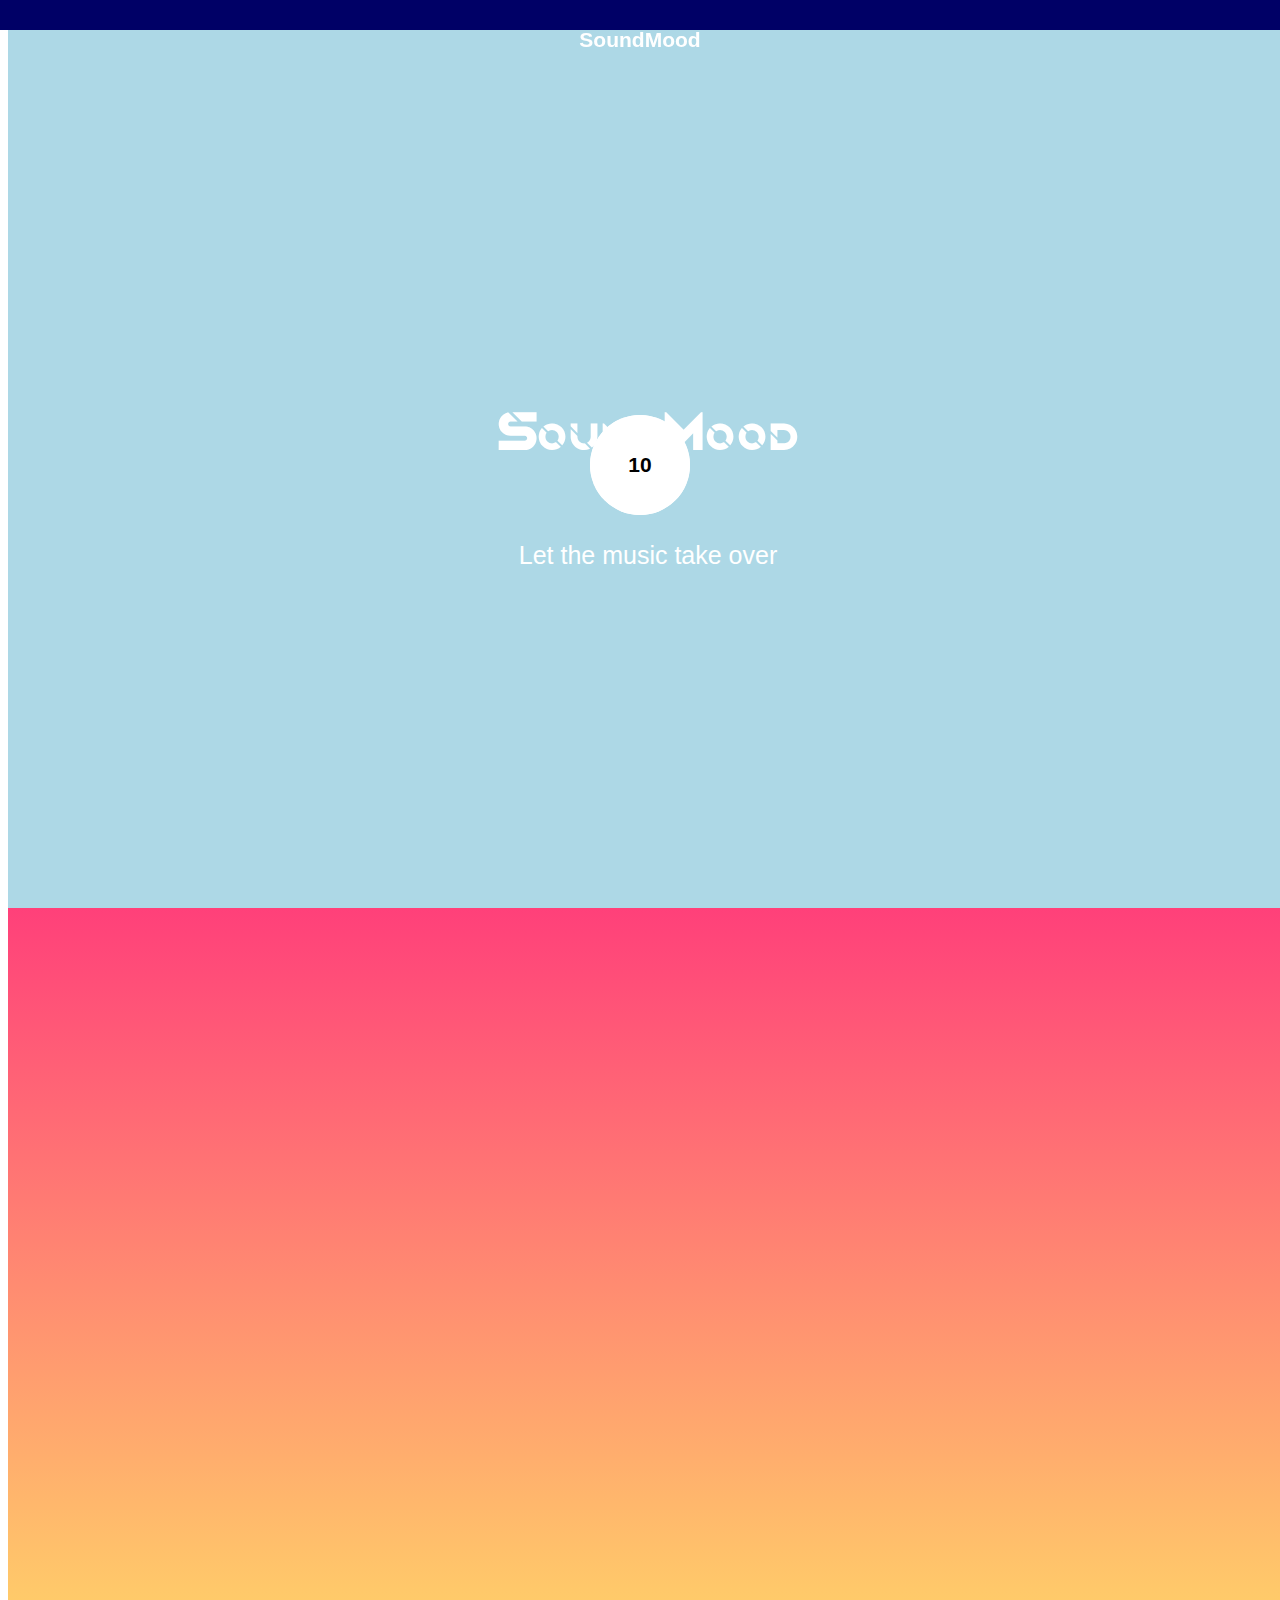
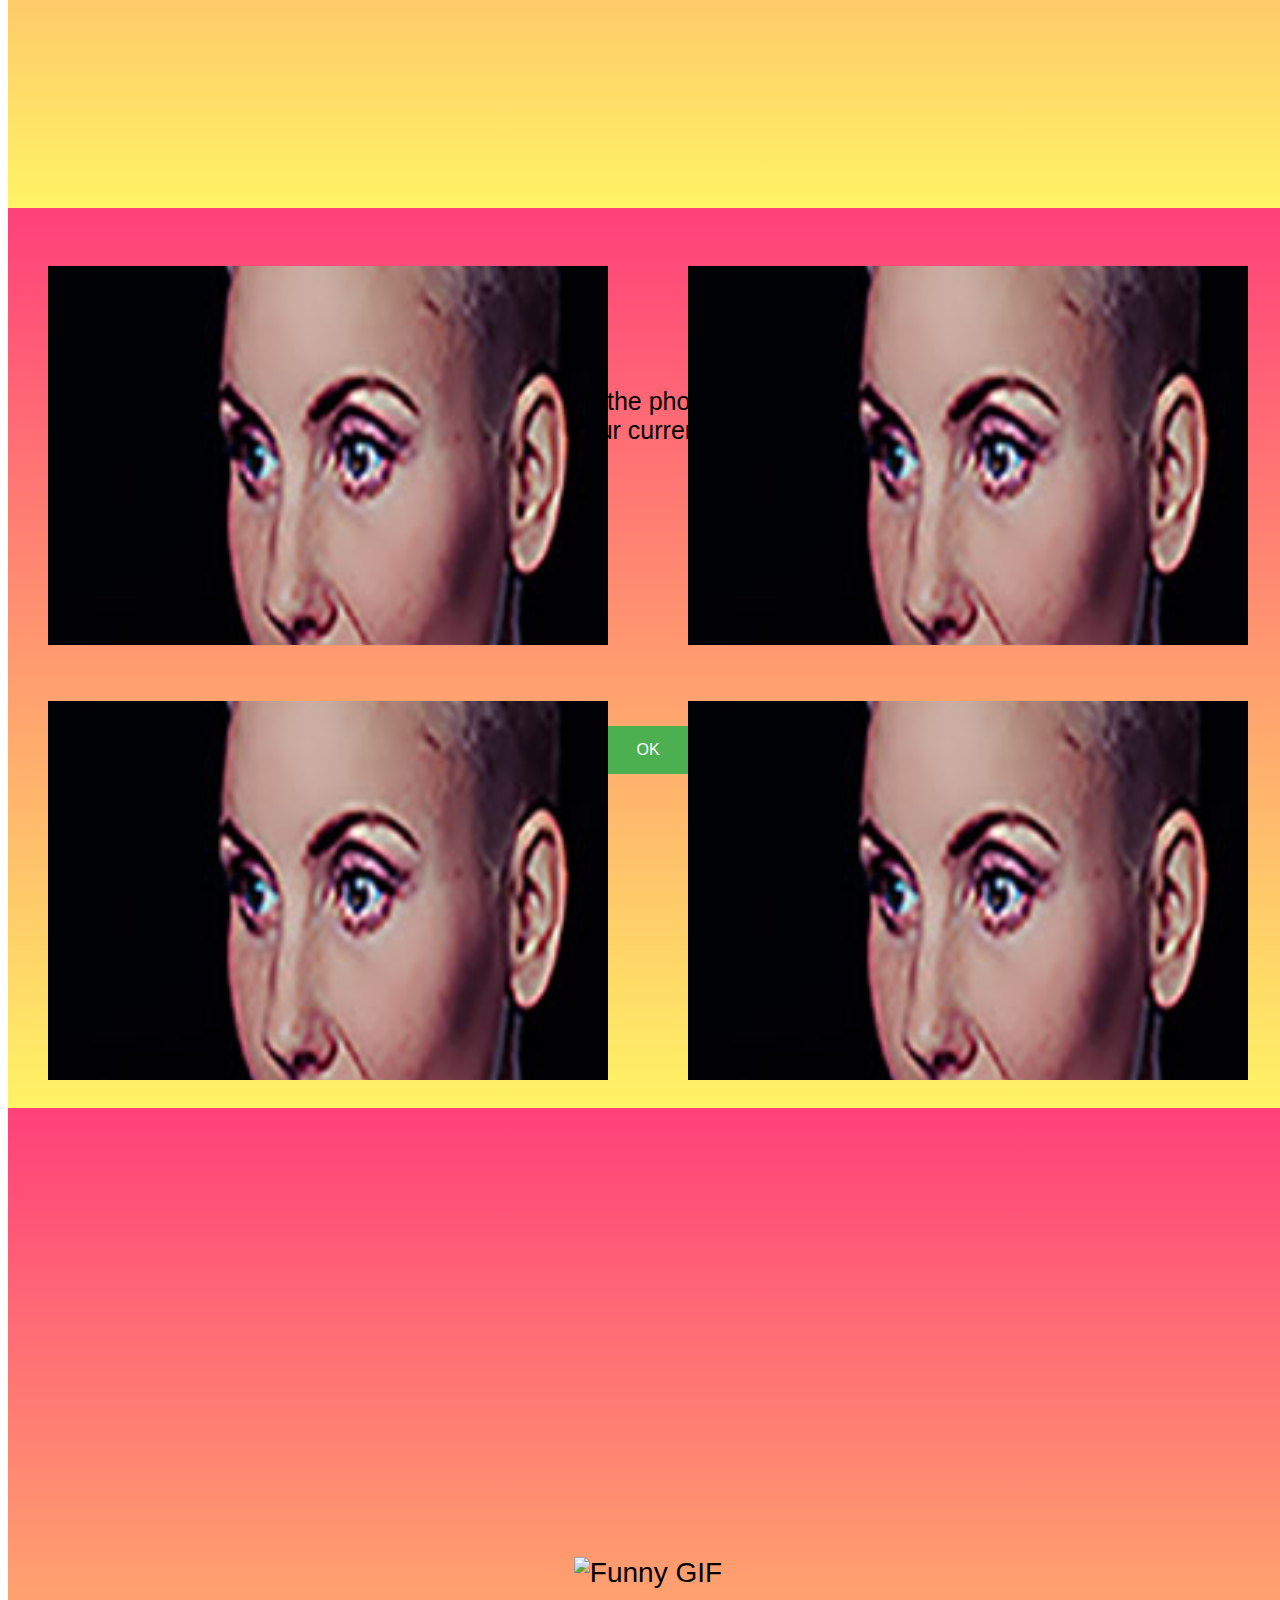
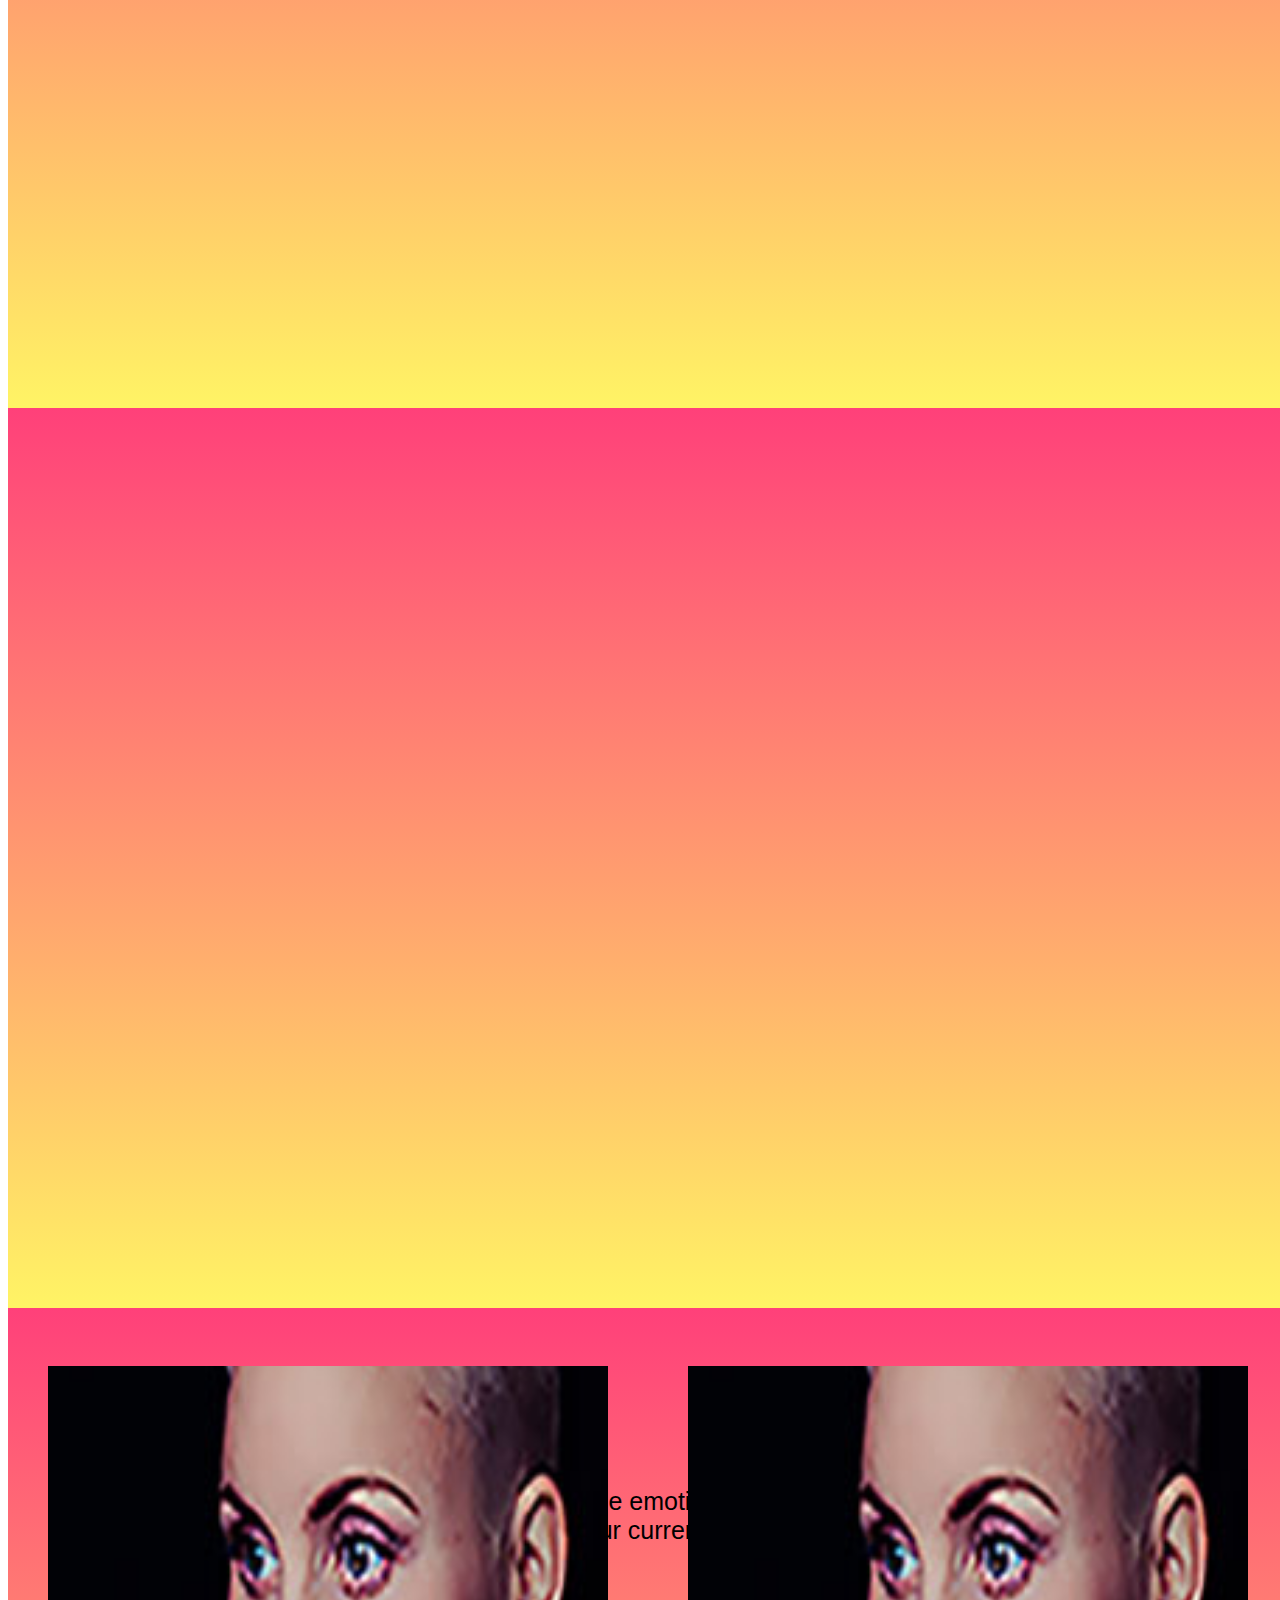
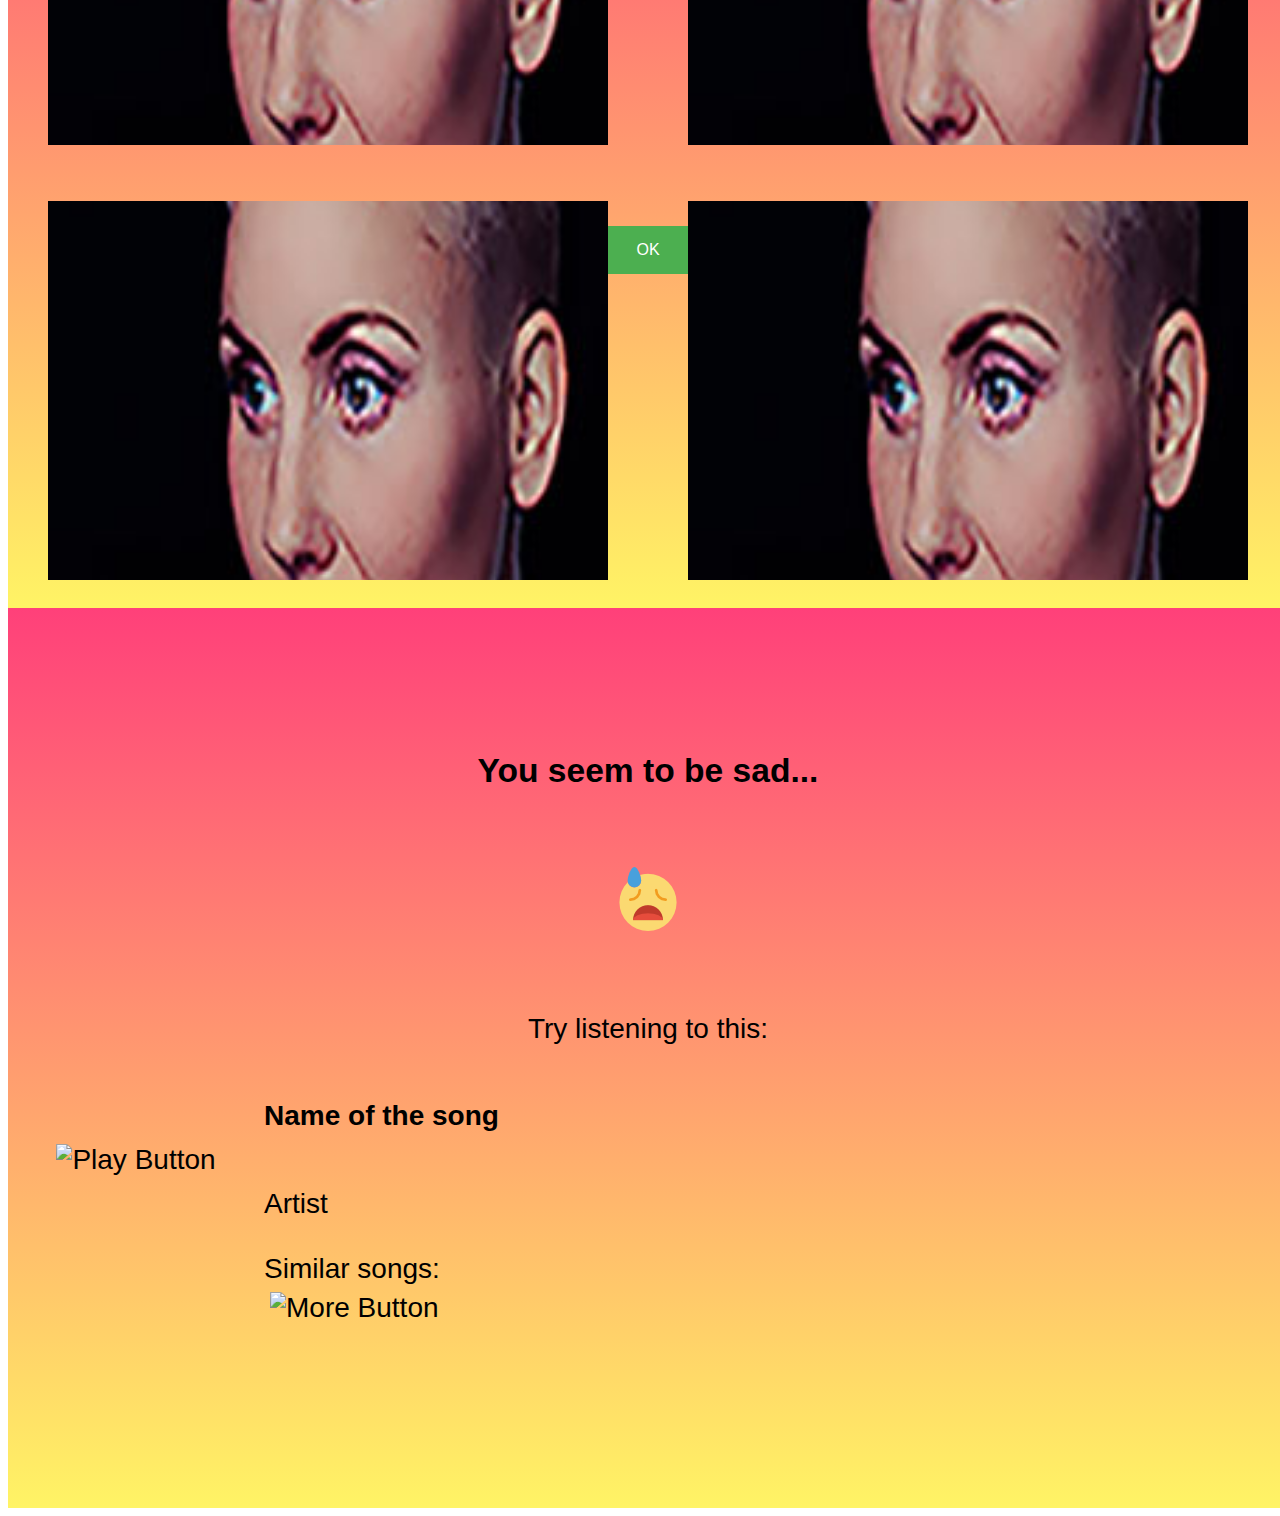
==== index.html @ b7bb0966 "last version friday" ====
<!DOCTYPE html>
<html lang="en">
 <head>
   <meta charset="UTF-8">
   <title>SoundMood</title>
    <meta name="viewport" content="width=device-width, initial-scale=1, shrink-to-fit=no">
    <meta name="description" content="Mobile application for suggesting song according to your mood">
    <meta name="author" content="Davis, Gabriel, Maria">
    <link href="css/reset.css" type="text/css" rel="stylesheet">
    <link href="css/style.css" rel="stylesheet" type="text/css">
    <link rel="stylesheet" type="text/css" href="css/animate.css">

    <!--links to css and fonts-->
 </head>

 <body>

<header class="header">
  <h1 class="header__h1">SoundMood</h1>
</header>

<!--loading screen-->
<section class="loader">
<p class="loader__p loader__p--bold animated zoomIn">SoundMood</p>
<p class="loader__p">Let the music take over</p>
</section>

<!--first screen with instruction-->
<section class="instruction">
  <p class="instruction__p animated animated zoomIn">Choose the photo which <br>suits your current mood.</p>
  <button class="instruction__button">OK</button>
</section>


<section class="gallery">
    <figure class="gallery__img"><a href="#"><img src="img/woman.jpg"></a></figure>
    <figure class="gallery__img"><a href="#"><img src="img/woman.jpg"></a></figure>
    <figure class="gallery__img"><a href="#"><img src="img/woman.jpg"></a></figure>
    <figure class="gallery__img"><a href="#"><img src="img/woman.jpg"></a></figure>
    <!--timer-->
    <aside class="gallery__timer">
      <h1>10<h1></aside>
</section>
<!-- GIF -->
<section class="gifScreen">
  <img src="img/funny-gif.gif" alt="Funny GIF" class="gifScreen__gif">
  
</section>
<!--second screen instruction-->
<section class="instruction">
  <p class="instruction__p animated animated zoomIn">Choose the emoticon which <br>suits your current mood.</p>
  <button class="instruction__button">OK</button>
</section>
<!--emoticons-->
<section class="gallery">
  <figure class="gallery__img"><a href="#"><img src="img/woman.jpg"></a></figure>
  <figure class="gallery__img"><a href="#"><img src="img/woman.jpg"></a></figure>
  <figure class="gallery__img"><a href="#"><img src="img/woman.jpg"></a></figure>
  <figure class="gallery__img"><a href="#"><img src="img/woman.jpg"></a></figure>
  <!--timer-->
  <aside class="gallery__timer">
    <h1>10<h1></aside>
</section>


<!--end screen-->
<section class="endScreen">
<h1 class="endScreen__h1">You seem to be sad...</h1>
<img src="img/sad-emotion.png" alt="Sad Face" class="endScreen__img">
<p class="endScreen__p endScreen__p--end">Try listening to this:</p>

<!-- resulting song -->
<button class="endScreen__button endScreen__button--play">
  <img src="img/play-button.svg" alt="Play Button">
</button>
<p class="endScreen__p endScreen__p--right endScreen__p--end endScreen__p--bold">Name of the song</p>
<p class="endScreen__p endScreen__p--right endScreen__p--start">Artist</p>

<!-- other similar songs -->
<p class="endScreen__p endScreen__p--left">Similar songs:</p>
<button class="endScreen__button endScreen__button--more">
  <img src="img/more-button.svg" alt="More Button">
</button>

</section>


<script src="js/script.js" type="text/javascript"></script>
 </body>
</html>
---- css/style.css ----
body,
button {
  font-family: Occupied, sans-serif;
  font-size: 28px; }

@font-face {
  font-family: Quantum;
  src: url("../fonts/Quantum.otf"); }
@font-face {
  font-family: Occupied;
  src: url("../fonts/Occupied.otf"); }
h1 {
  font-size: 0.75em; }

section {
  padding-top: 30px;
  background: linear-gradient(to bottom, rgba(255, 0, 77, 0.75), rgba(255, 242, 74, 0.85));
  width: 100vw;
  height: 100vh; }

* {
  box-sizing: border-box; }

.header {
  background-color: #000066;
  color: white;
  height: 30px;
  text-align: center;
  padding-top: 0.5em;
  position: fixed;
  top: 0;
  left: 0;
  width: 100%; }

/*css rules for loading page start */
.loader {
  display: flex;
  flex-direction: column;
  justify-content: center;
  text-align: center;
  height: 100vh;
  background-color: lightblue;
  background-image: url("../img/pct5.jpg");
  background-repeat: no-repeat;
  background-size: cover; }

.loader__p.loader__p--bold {
  font-size: 55px;
  color: white;
  font-family: Quantum; }

.loader__p {
  font-size: 25px;
  color: white; }

/*end*/
/*  sceens with instruction */
.instruction {
  text-align: center;
  height: 100vh;
  font-size: 25px; }

.instruction__p {
  padding-top: 80%; }

.instruction__button {
  margin-top: 20%;
  background-color: #4CAF50;
  border: none;
  color: white;
  padding: 15px 32px;
  text-align: center;
  text-decoration: none;
  font-size: 16px; }

/*end*/
* {
  box-sizing: border-box; }

.gallery {
  width: 100vw;
  height: 100vh;
  display: grid;
  padding-top: 30px;
  grid-template-columns: repeat(2, 1fr);
  grid-template-rows: repeat(2, 1fr);
  overflow: hidden; }
  .gallery__img {
    overflow: hidden; }
    .gallery__img img {
      width: 100%;
      height: 100%;
      object-fit: cover; }
  .gallery__timer {
    background-color: white;
    width: 100px;
    height: 100px;
    margin-top: 15px;
    border-radius: 50%;
    position: absolute;
    top: 50%;
    left: 50%;
    transform: translate(-50%, -50%);
    display: flex;
    justify-content: center;
    align-items: center; }

.gifScreen {
  height: 100vh;
  display: grid;
  grid-template-columns: auto;
  grid-template-rows: auto; }
  .gifScreen .gifScreen__gif {
    grid-column-start: 1;
    align-self: center;
    justify-self: center; }

* {
  box-sizing: border-box; }

.gallery {
  width: 100vw;
  height: 100vh;
  display: grid;
  padding-top: 30px;
  grid-template-columns: repeat(2, 1fr);
  grid-template-rows: repeat(2, 1fr);
  overflow: hidden; }
  .gallery__img {
    overflow: hidden; }
    .gallery__img img {
      width: 100%;
      height: 100%;
      object-fit: cover; }
  .gallery__timer {
    background-color: white;
    width: 100px;
    height: 100px;
    margin-top: 15px;
    border-radius: 50%;
    position: absolute;
    top: 50%;
    left: 50%;
    transform: translate(-50%, -50%);
    display: flex;
    justify-content: center;
    align-items: center; }

.endScreen {
  text-align: center;
  display: grid;
  grid-template-columns: 5% 10% 5% auto 5% 10% 5%;
  grid-template-rows: 20% 20% 10% 10% 10% 5% auto; }
  .endScreen .endScreen__h1 {
    grid-column-start: 2;
    grid-column-end: 7;
    align-self: end;
    font-weight: bold;
    font-size: 1.2em; }
  .endScreen .endScreen__img {
    grid-column-start: 2;
    grid-column-end: 7;
    align-self: center;
    justify-self: center; }
  .endScreen .endScreen__p {
    grid-column-start: 3;
    grid-column-end: 6;
    align-self: center; }
  .endScreen .endScreen__button {
    background-color: transparent;
    border: none;
    align-self: center;
    justify-self: center; }
  .endScreen .endScreen__button--play {
    grid-column-start: 1;
    grid-column-end: 4;
    grid-row-start: 4;
    grid-row-end: 6; }
  .endScreen .endScreen__p--right {
    grid-column-start: 4;
    grid-column-end: 6;
    text-align: left; }
  .endScreen .endScreen__p--bold {
    font-weight: bold; }
  .endScreen .endScreen__p--end {
    align-self: end; }
  .endScreen .endScreen__p--start {
    align-self: start; }
  .endScreen .endScreen__p--left {
    grid-column-start: 4;
    grid-column-end: 5;
    text-align: left; }
  .endScreen .endScreen__button--more {
    grid-column-start: 4;
    grid-column-end: 5;
    justify-self: start;
    align-self: start; }

/*# sourceMappingURL=style.css.map */
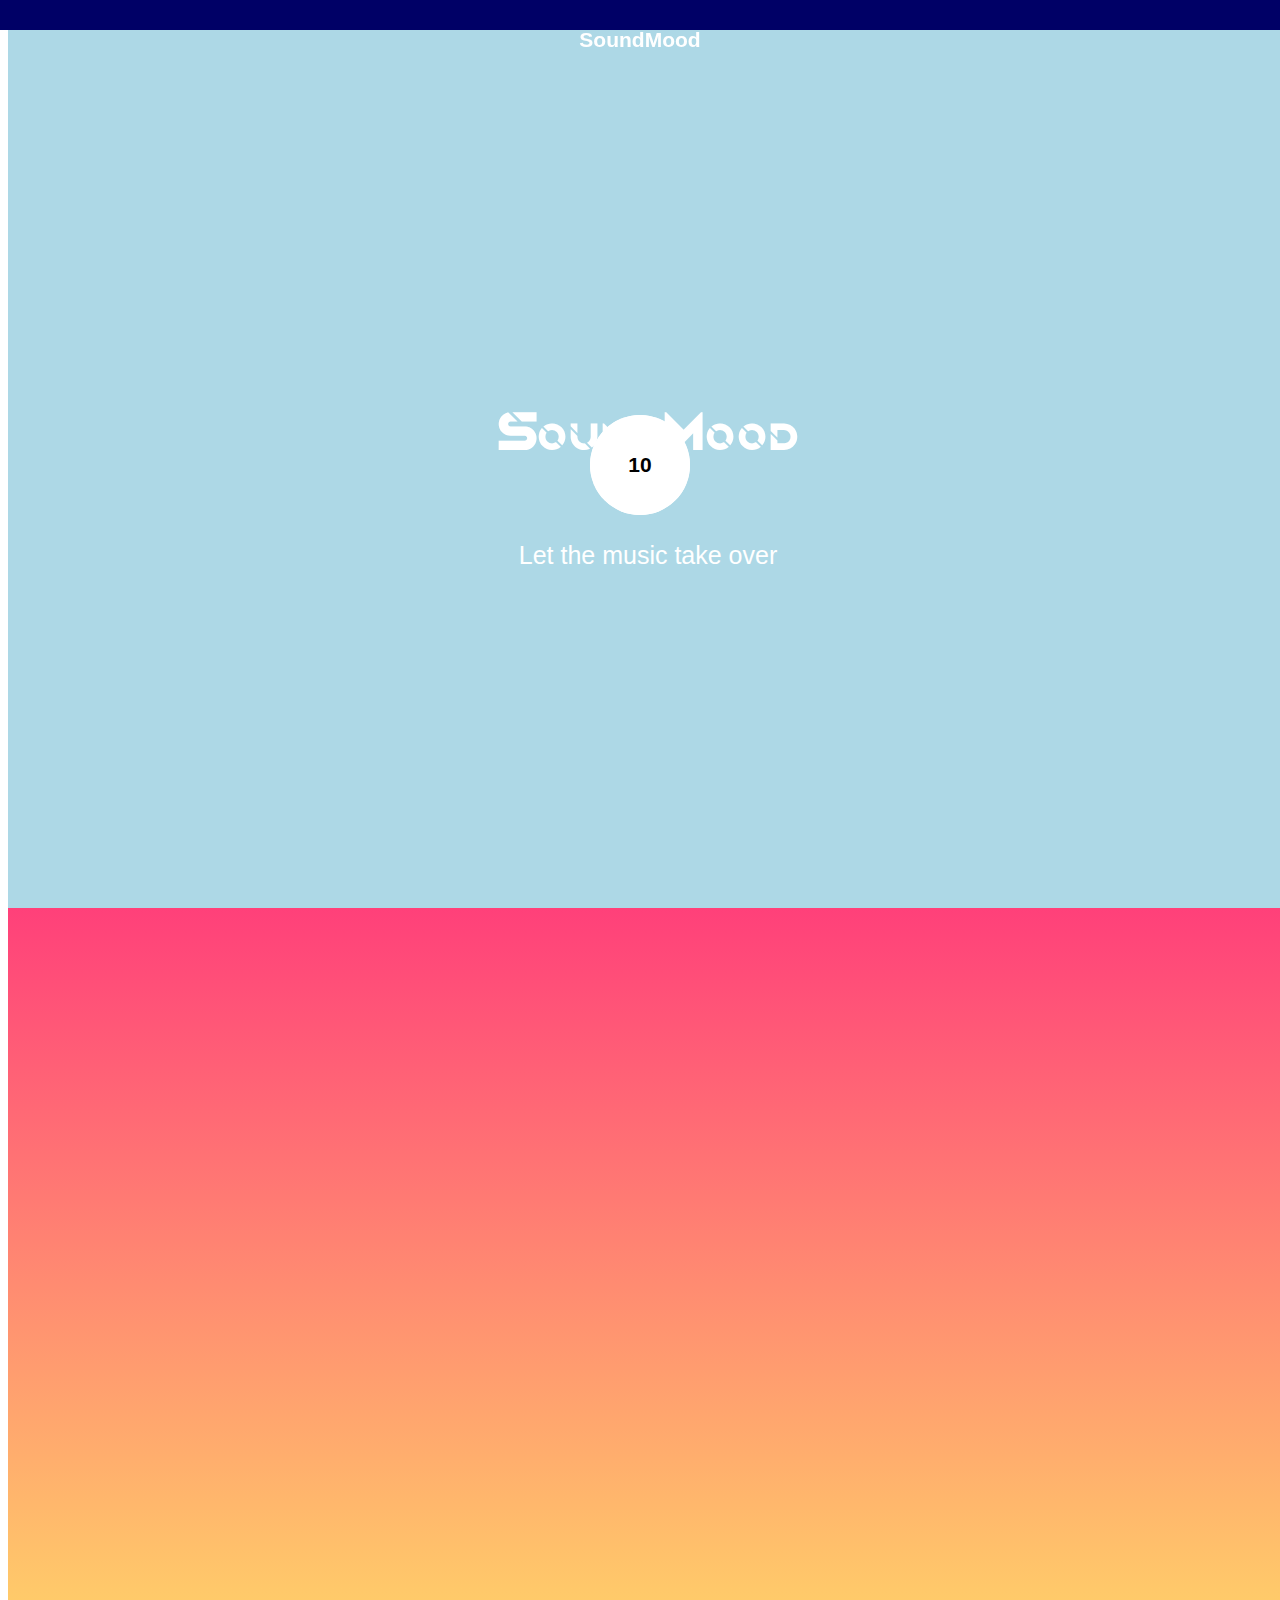
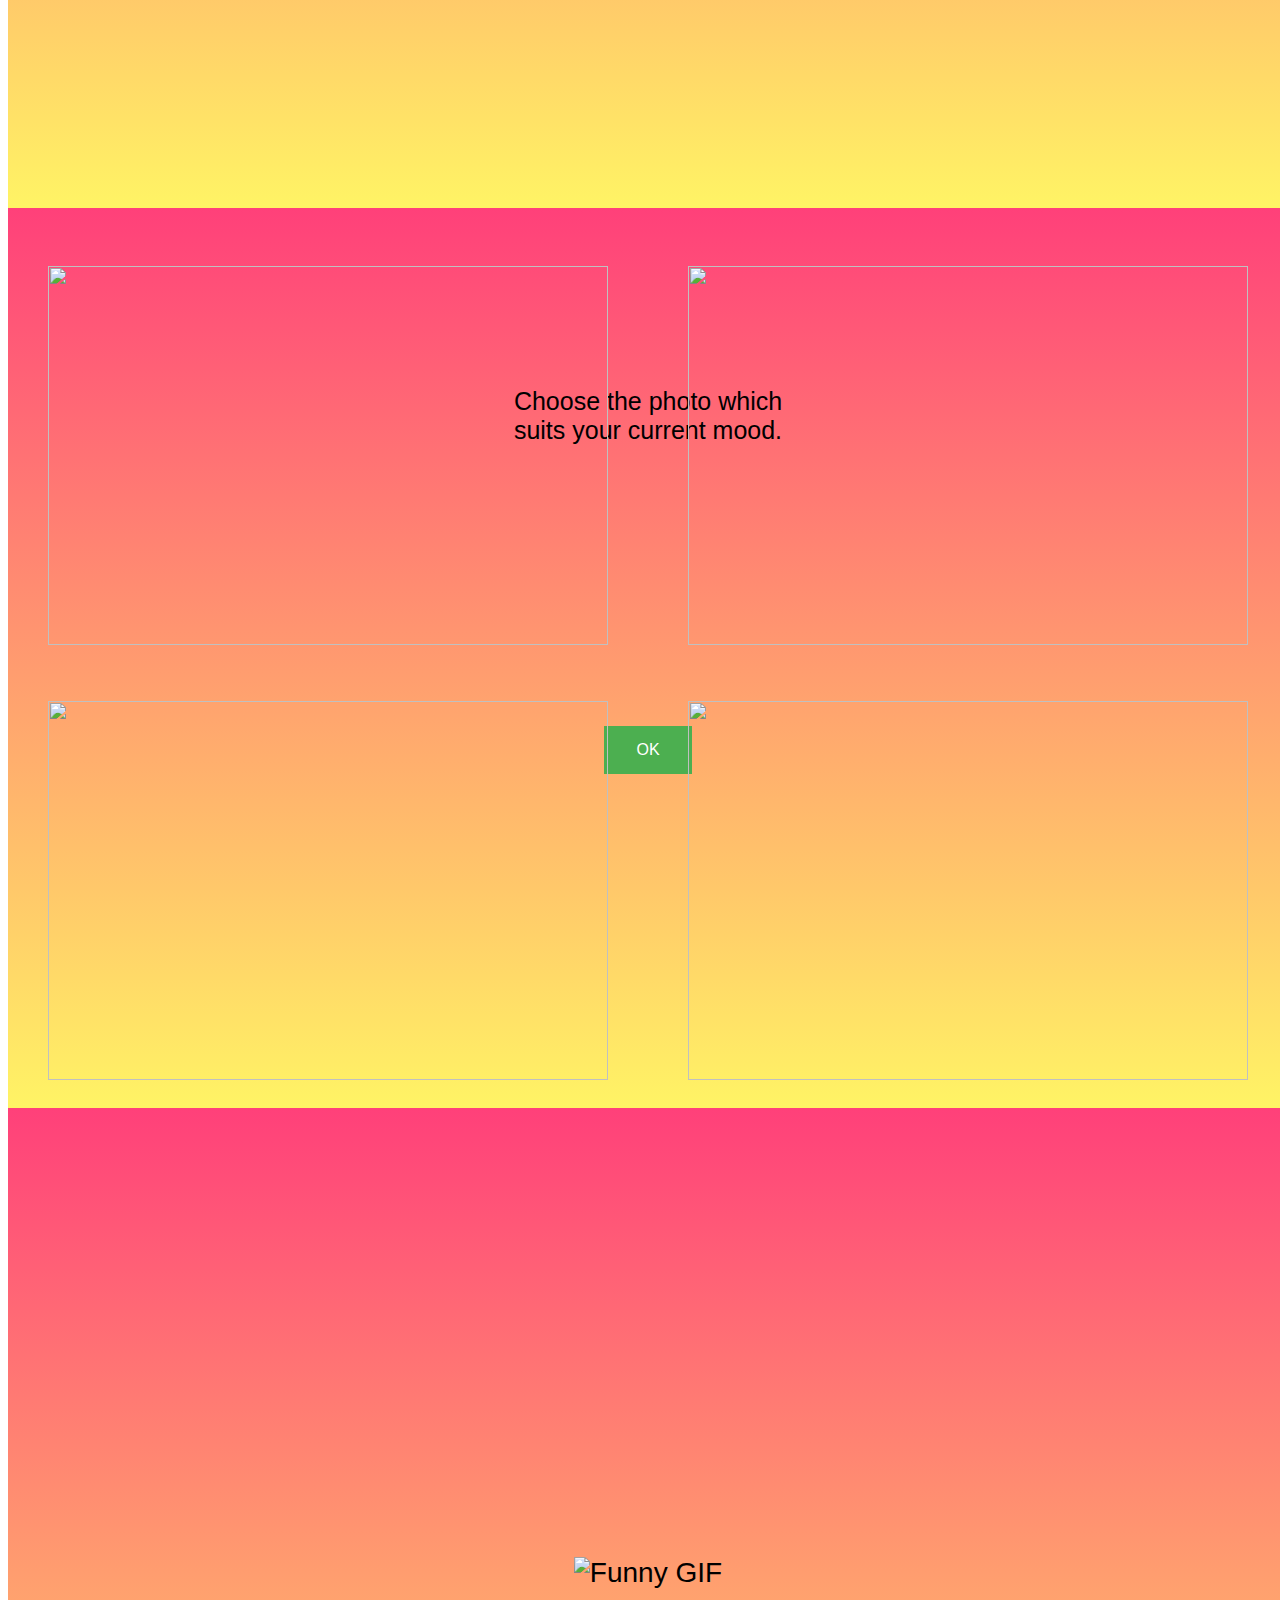
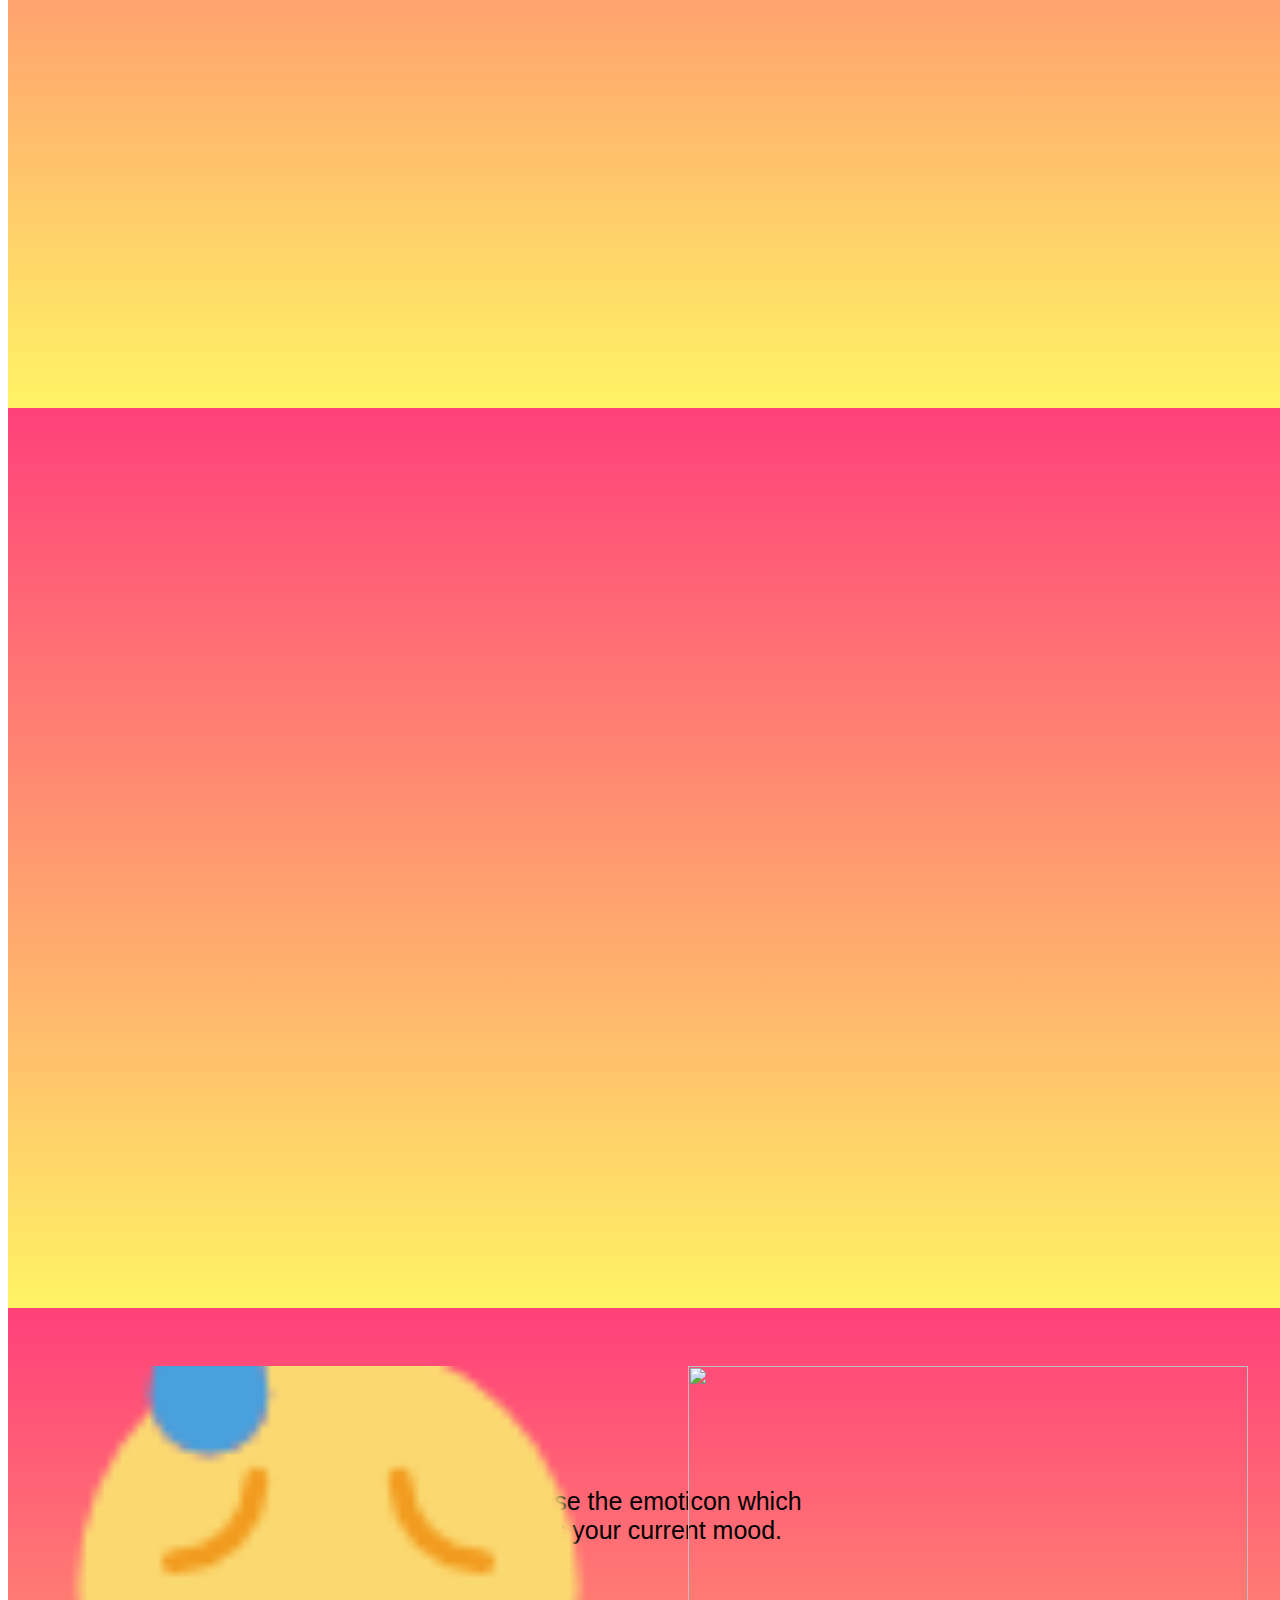
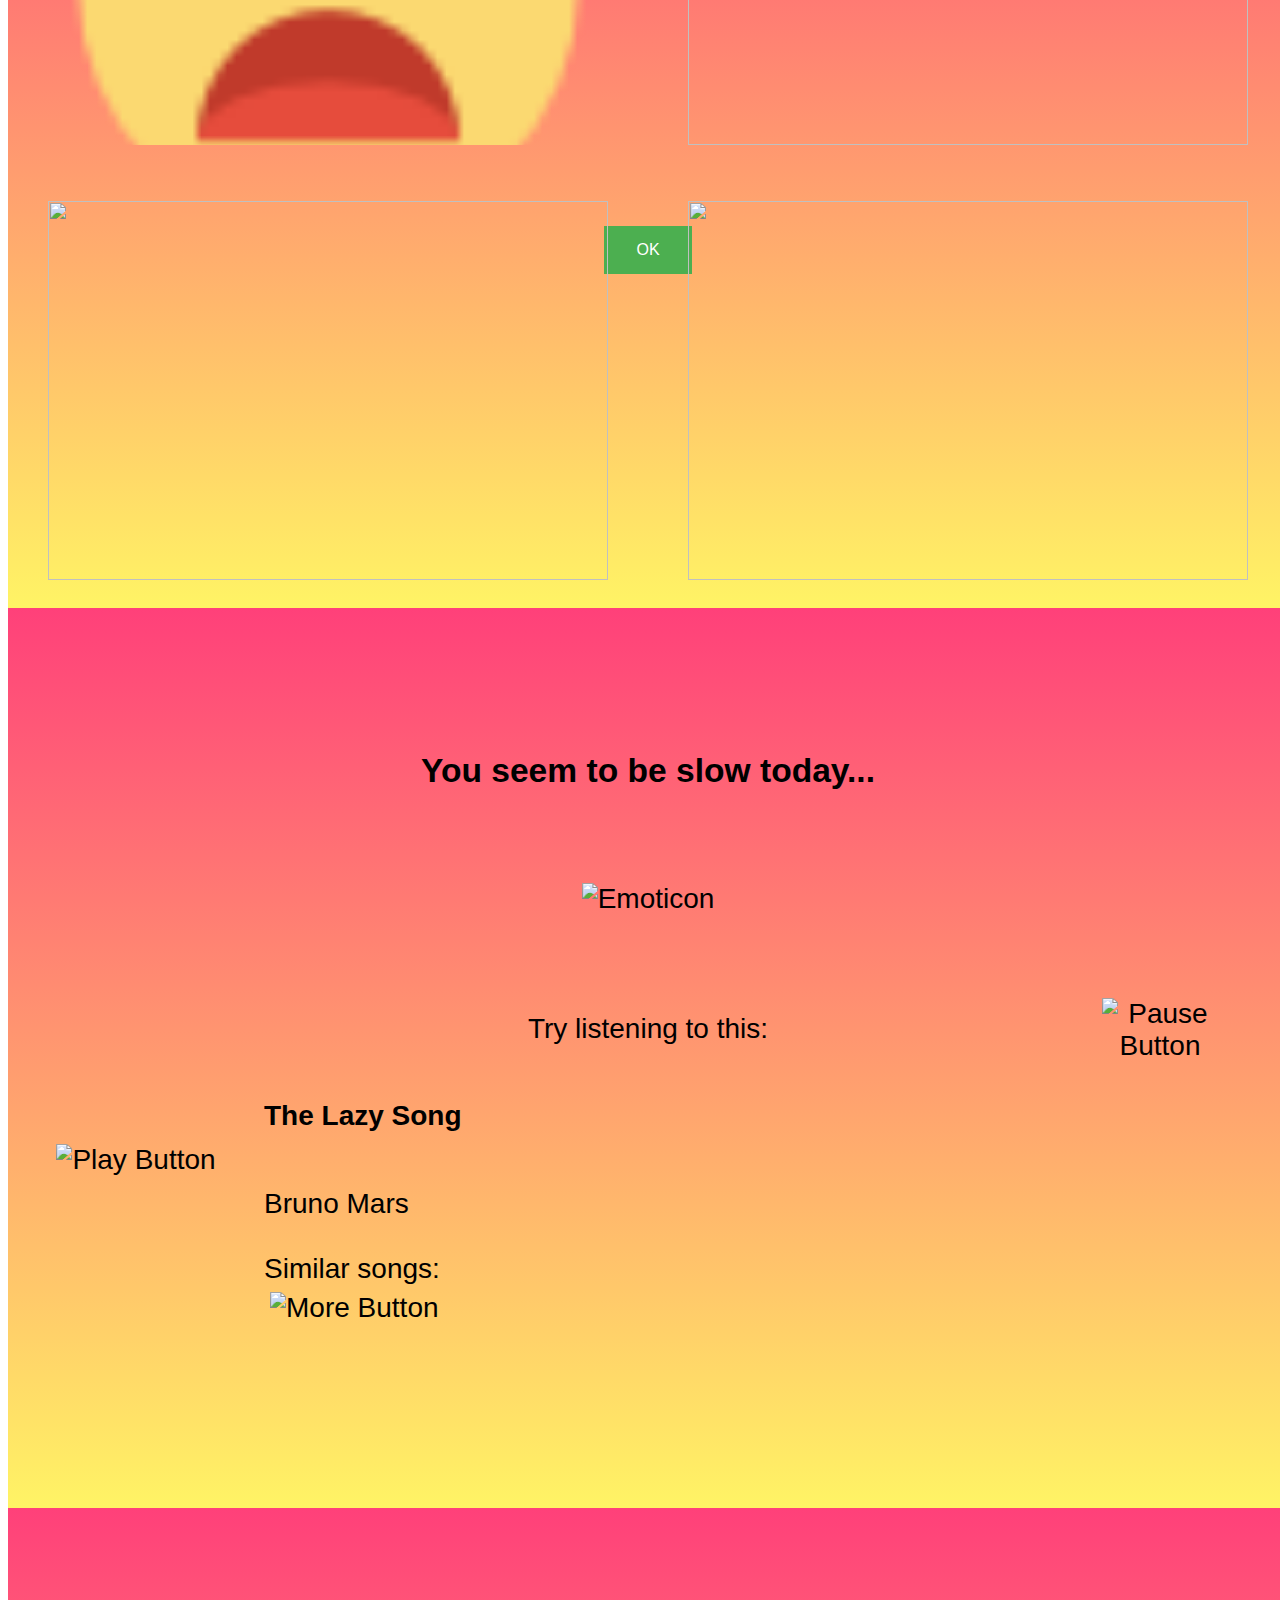
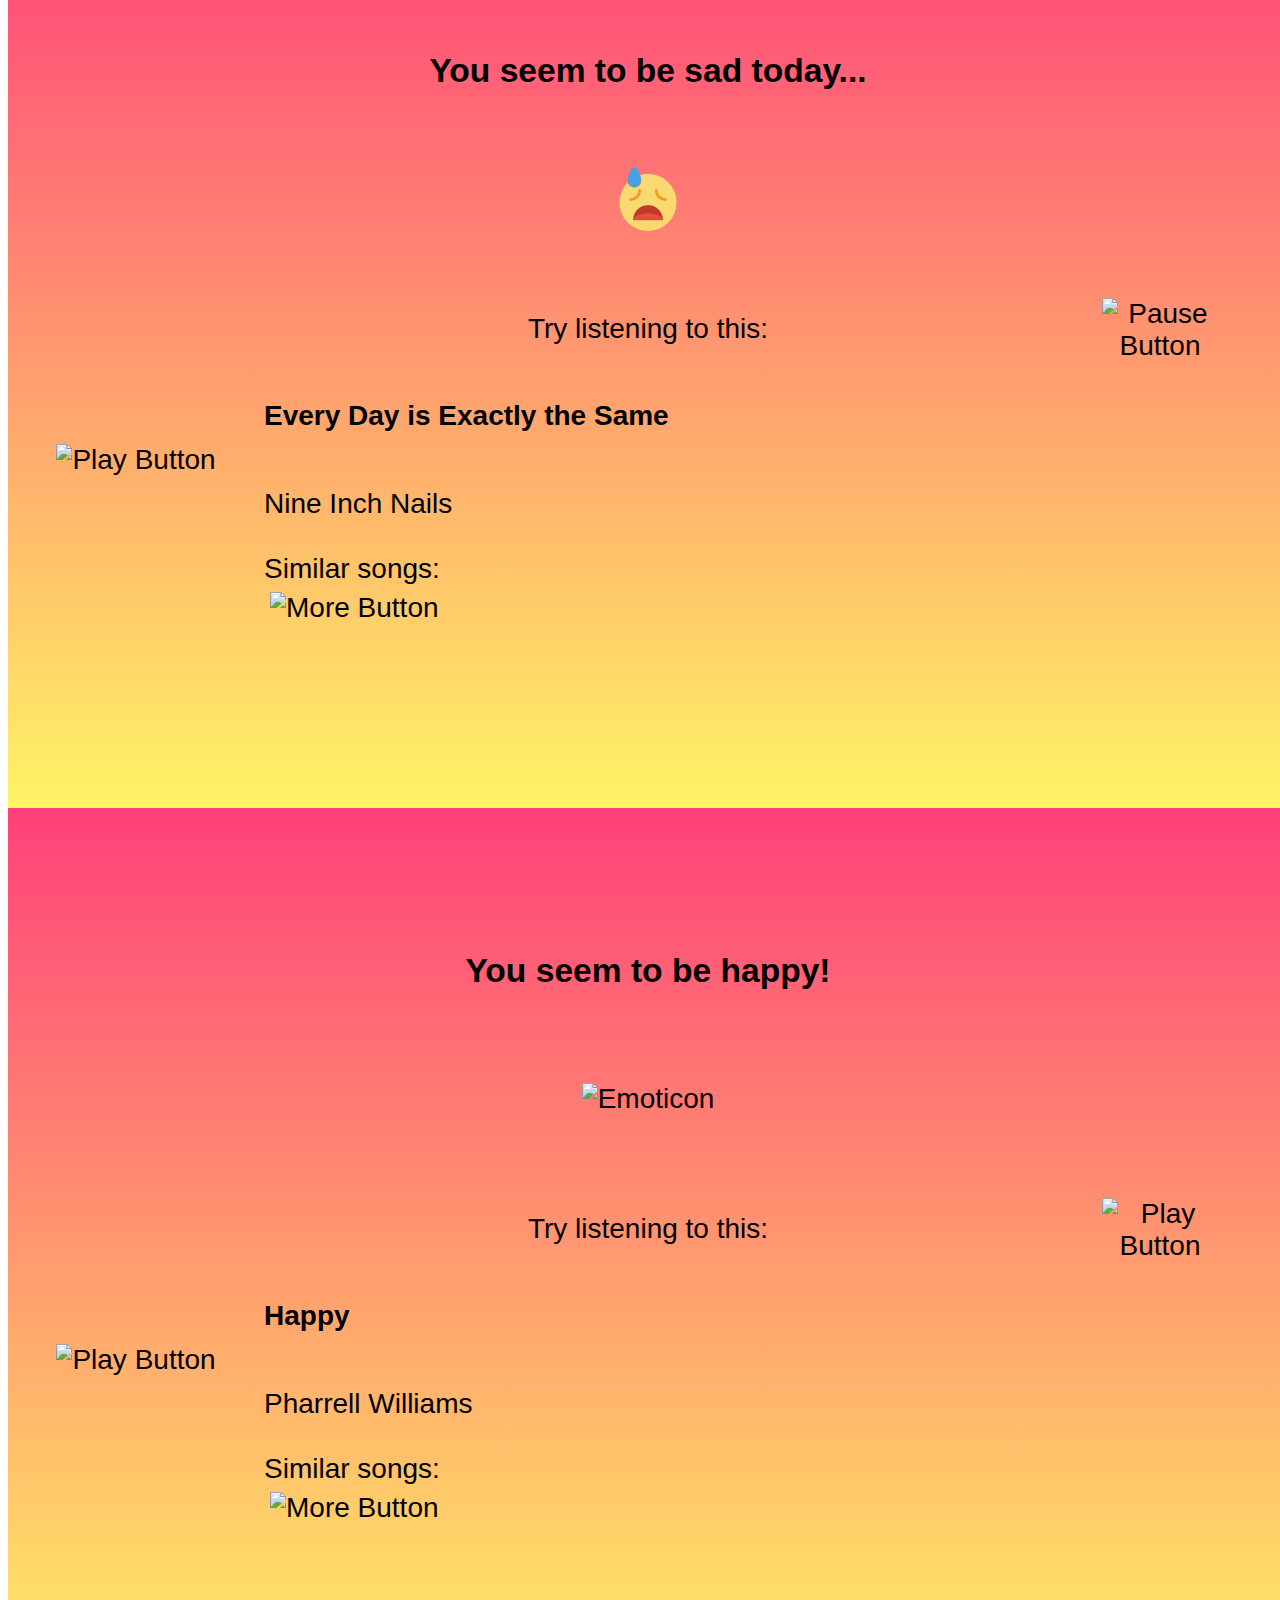
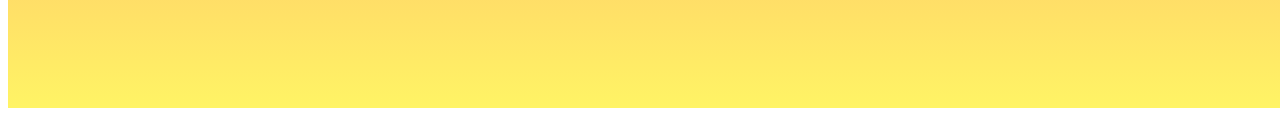
==== commit 206ed823: "deleted no scroll" ====
--- a/index.html
+++ b/index.html
@@ -32,11 +32,11 @@
 </section>
 
 
-<section class="gallery">
-    <figure class="gallery__img"><a href="#"><img src="img/woman.jpg"></a></figure>
-    <figure class="gallery__img"><a href="#"><img src="img/woman.jpg"></a></figure>
-    <figure class="gallery__img"><a href="#"><img src="img/woman.jpg"></a></figure>
-    <figure class="gallery__img"><a href="#"><img src="img/woman.jpg"></a></figure>
+<section id="gallery1" class="gallery">
+    <figure class="gallery__img"><img src="img/sad-picture.jpg"></figure>
+    <figure class="gallery__img"><img src="img/happy-picture.jpg"></figure>
+    <figure class="gallery__img"><img src="img/bored-picture.jpg"></figure>
+    <figure class="gallery__img"><img src="img/energetic-picture.jpg"></figure>
     <!--timer-->
     <aside class="gallery__timer">
       <h1>10<h1></aside>
@@ -52,29 +52,34 @@
   <button class="instruction__button">OK</button>
 </section>
 <!--emoticons-->
-<section class="gallery">
-  <figure class="gallery__img"><a href="#"><img src="img/woman.jpg"></a></figure>
-  <figure class="gallery__img"><a href="#"><img src="img/woman.jpg"></a></figure>
-  <figure class="gallery__img"><a href="#"><img src="img/woman.jpg"></a></figure>
-  <figure class="gallery__img"><a href="#"><img src="img/woman.jpg"></a></figure>
+<section id="gallery2" class="gallery">
+  <figure class="gallery__img"><img src="img/sad-emotion.png"></figure>
+  <figure class="gallery__img"><img src="img/happy-emotion.png"></figure>
+  <figure class="gallery__img"><img src="img/bored-emotion.png"></figure>
+  <figure class="gallery__img"><img src="img/energetic-emotion.png"></figure>
   <!--timer-->
   <aside class="gallery__timer">
     <h1>10<h1></aside>
 </section>
 
 
-<!--end screen-->
-<section class="endScreen">
-<h1 class="endScreen__h1">You seem to be sad...</h1>
-<img src="img/sad-emotion.png" alt="Sad Face" class="endScreen__img">
+<!-- slow result end screen (error) -->
+<section id="SlowEndScreen" class="endScreen">
+<h1 class="endScreen__h1">You seem to be slow today...</h1>
+<img src="img/slow-emotion.png" alt="Emoticon" class="endScreen__img">
 <p class="endScreen__p endScreen__p--end">Try listening to this:</p>
 
 <!-- resulting song -->
-<button class="endScreen__button endScreen__button--play">
+<button class="endScreen__button endScreen__button--play" data-value=0>
+  <audio src="songs/BrunoMars-TheLazySong.mp3"></audio>
   <img src="img/play-button.svg" alt="Play Button">
 </button>
-<p class="endScreen__p endScreen__p--right endScreen__p--end endScreen__p--bold">Name of the song</p>
-<p class="endScreen__p endScreen__p--right endScreen__p--start">Artist</p>
+<button class="endScreen__button endScreen__button--pause" data-value=0>
+  <audio src="songs/BrunoMars-TheLazySong.mp3"></audio>
+  <img src="img/pause-button.svg" alt="Pause Button">
+</button>
+<p class="endScreen__p endScreen__p--right endScreen__p--end endScreen__p--bold">The Lazy Song</p>
+<p class="endScreen__p endScreen__p--right endScreen__p--start">Bruno Mars</p>
 
 <!-- other similar songs -->
 <p class="endScreen__p endScreen__p--left">Similar songs:</p>
@@ -84,6 +89,61 @@
 
 </section>
 
+<!-- sad result end screen -->
+<section id="SadEndScreen" class="endScreen">
+<h1 class="endScreen__h1">You seem to be sad today...</h1>
+<img src="img/sad-emotion.png" alt="Emoticon" class="endScreen__img">
+<p class="endScreen__p endScreen__p--end">Try listening to this:</p>
+
+<!-- resulting song -->
+<button class="endScreen__button endScreen__button--play" data-value=1>
+  <audio src="songs/NIN-EveryDayIsExactlyTheSame.mp3"></audio>
+  <img src="img/play-button.svg" alt="Play Button">
+</button>
+<button class="endScreen__button endScreen__button--pause" data-value=1>
+  <audio src="songs/NIN-EveryDayIsExactlyTheSame.mp3"></audio>
+  <img src="img/pause-button.svg" alt="Pause Button">
+</button>
+<p class="endScreen__p endScreen__p--right endScreen__p--end endScreen__p--bold">Every Day is Exactly the Same</p>
+<p class="endScreen__p endScreen__p--right endScreen__p--start">Nine Inch Nails</p>
+
+<!-- other similar songs -->
+<p class="endScreen__p endScreen__p--left">Similar songs:</p>
+<button class="endScreen__button endScreen__button--more">
+  <img src="img/more-button.svg" alt="More Button">
+</button>
+
+</section>
+
+<!-- happy result end screen -->
+<section id="HappyEndScreen" class="endScreen">
+<h1 class="endScreen__h1">You seem to be happy!</h1>
+<img src="img/happy-emotion.png" alt="Emoticon" class="endScreen__img">
+<p class="endScreen__p endScreen__p--end">Try listening to this:</p>
+
+<!-- resulting song -->
+<button class="endScreen__button endScreen__button--play" data-value=2>
+  <audio src="songs/PharrellWilliams-Happy.mp3"></audio>
+  <img src="img/play-button.svg" alt="Play Button">
+</button>
+<button class="endScreen__button endScreen__button--pause" data-value=2>
+  <audio src="songs/PharrellWilliams-Happy.mp3"></audio>
+  <img src="img/pause-button.svg" alt="Play Button">
+</button>
+<p class="endScreen__p endScreen__p--right endScreen__p--end endScreen__p--bold">Happy</p>
+<p class="endScreen__p endScreen__p--right endScreen__p--start">Pharrell Williams</p>
+
+<!-- other similar songs -->
+<p class="endScreen__p endScreen__p--left">Similar songs:</p>
+<button class="endScreen__button endScreen__button--more">
+  <img src="img/more-button.svg" alt="More Button">
+</button>
+
+</section>
+
+<script src="https://cdn.jsdelivr.net/npm/vue@2.5.13/dist/vue.js"></script>
+<!-- jQuery -->
+<script src="https://ajax.googleapis.com/ajax/libs/jquery/3.3.1/jquery.min.js"></script>
 
 <script src="js/script.js" type="text/javascript"></script>
  </body>
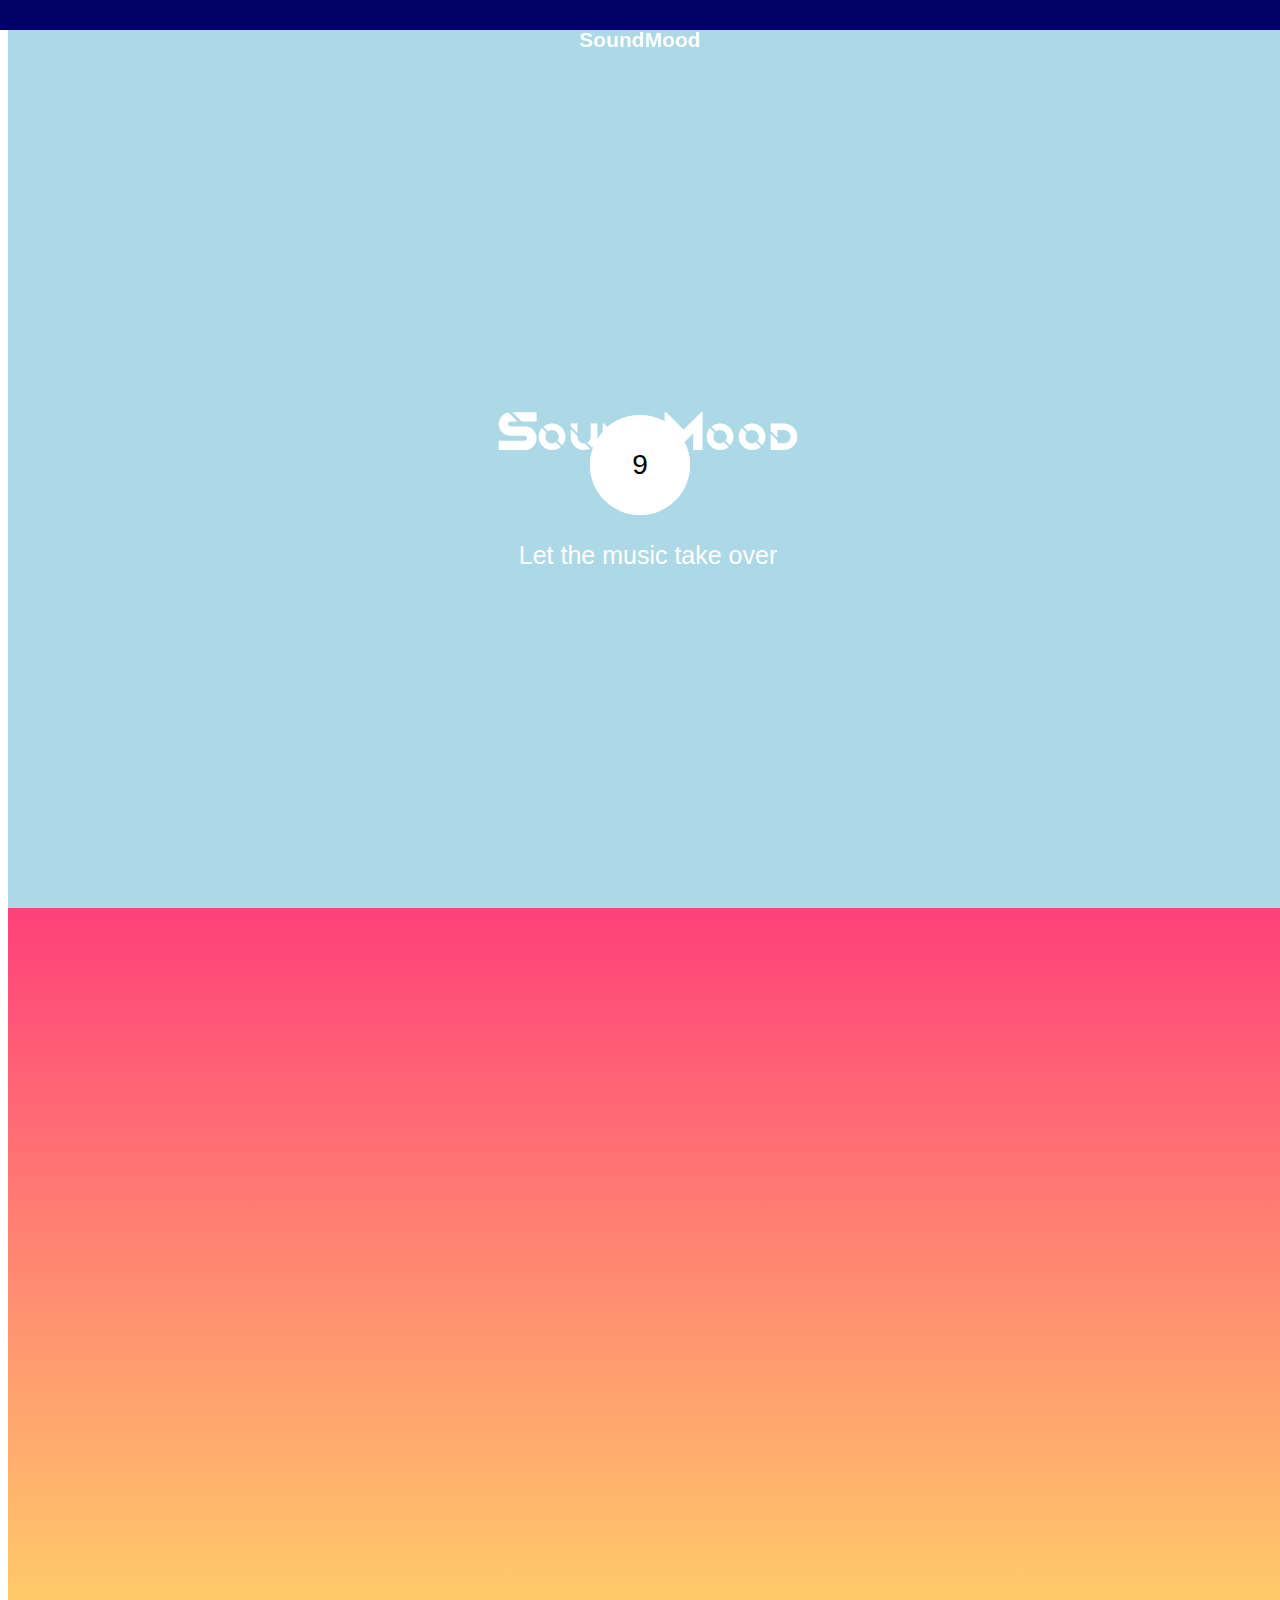
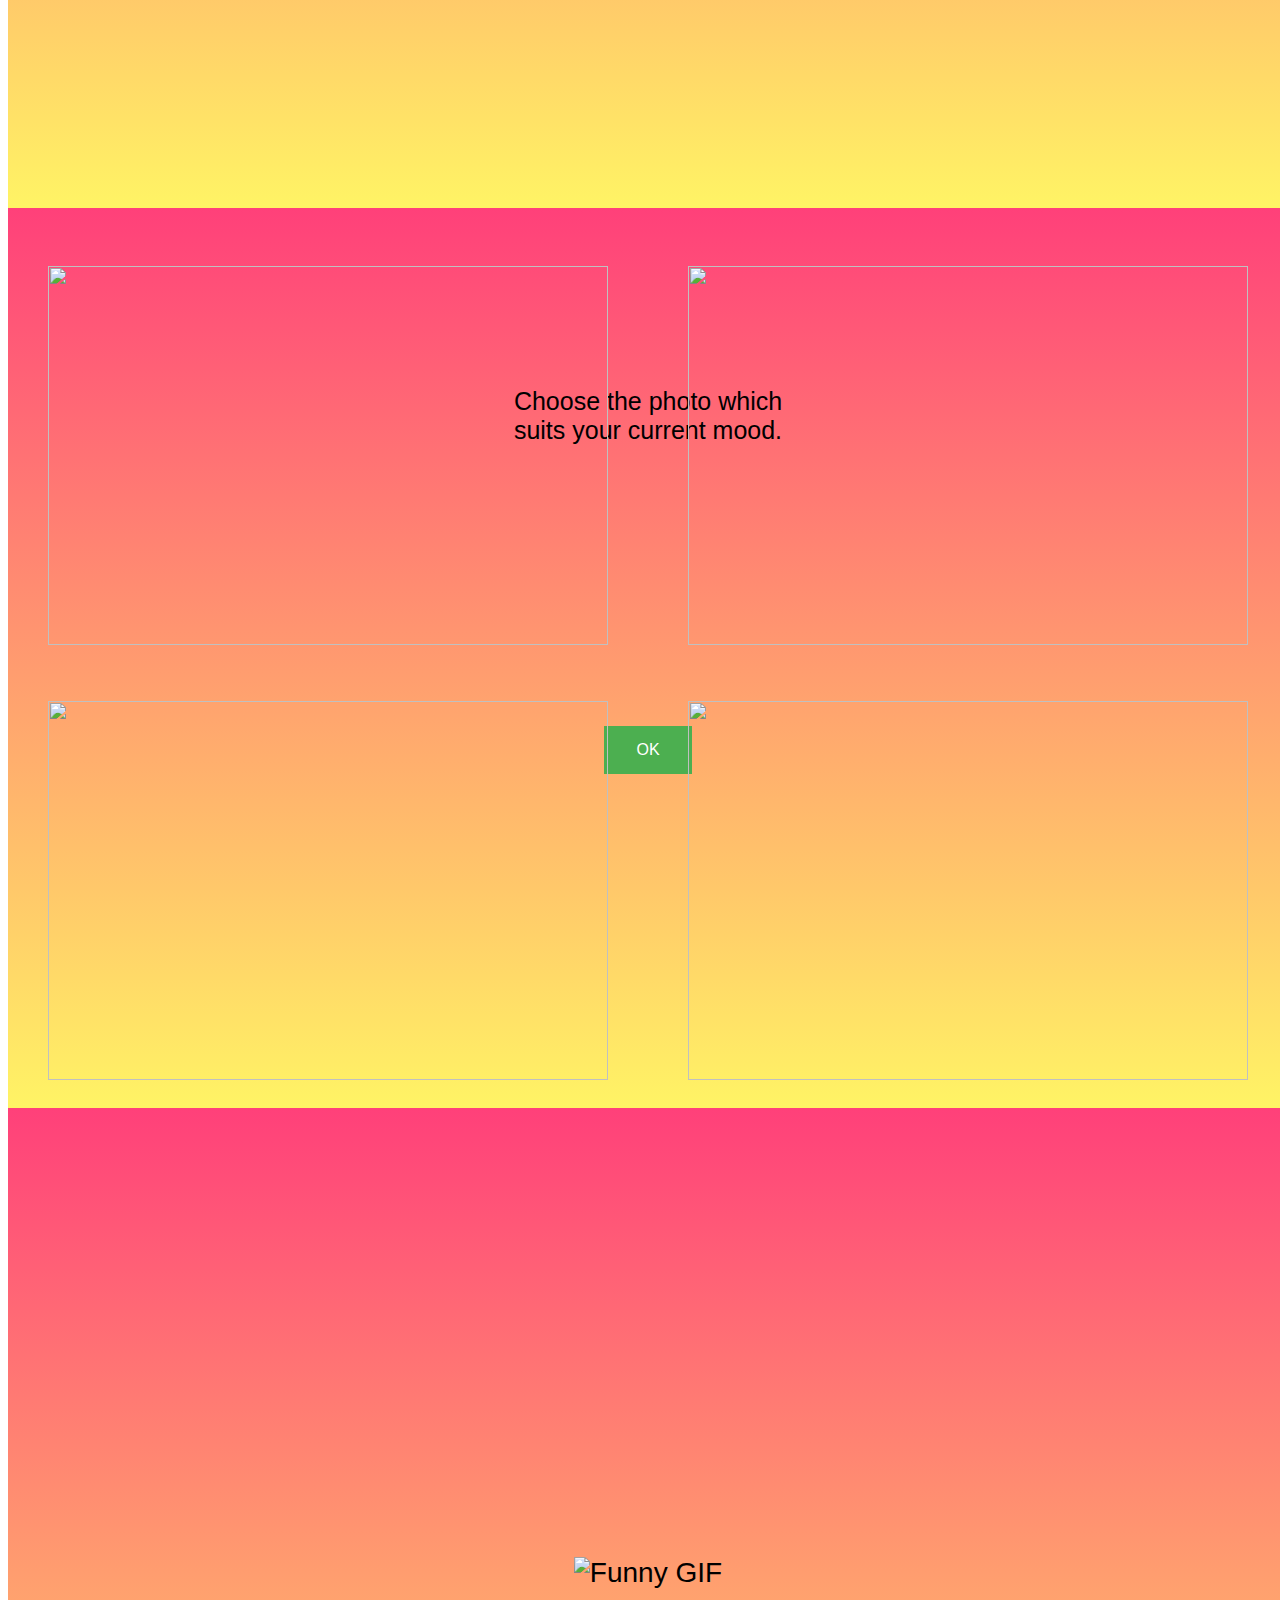
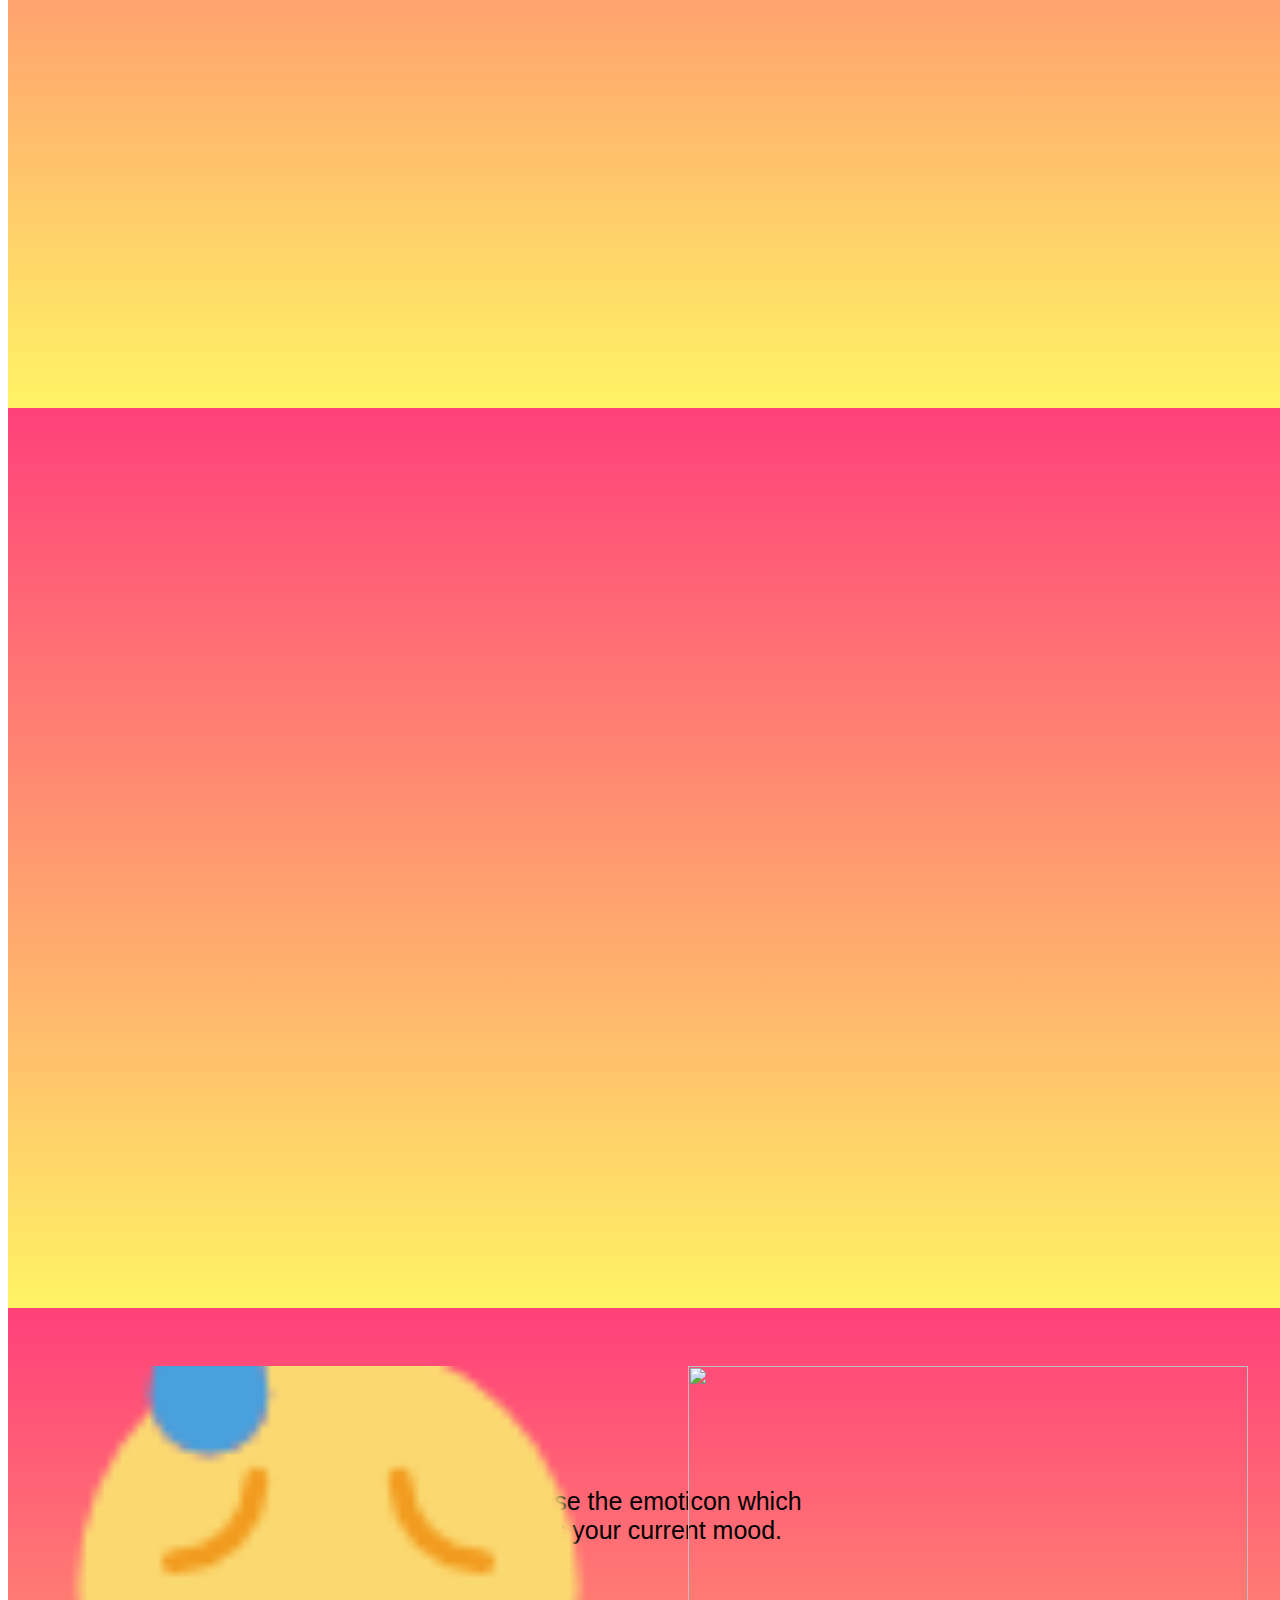
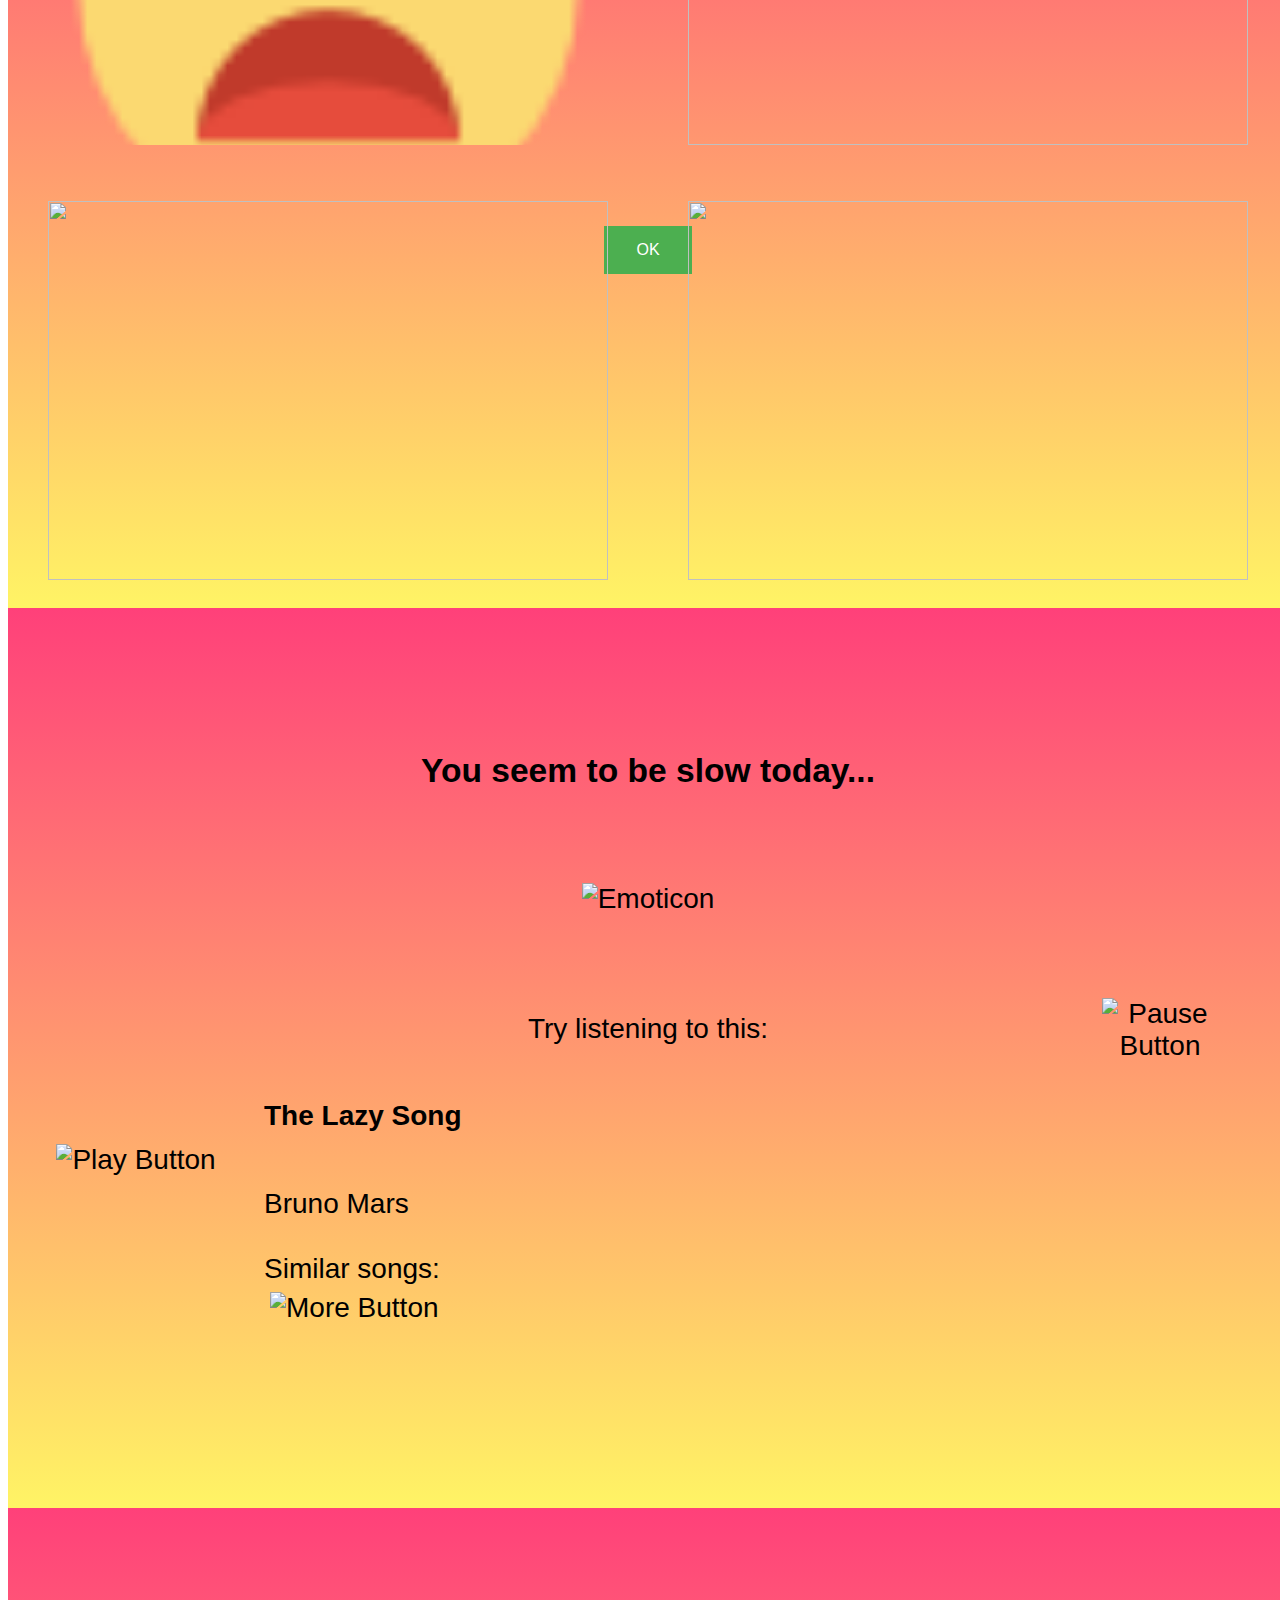
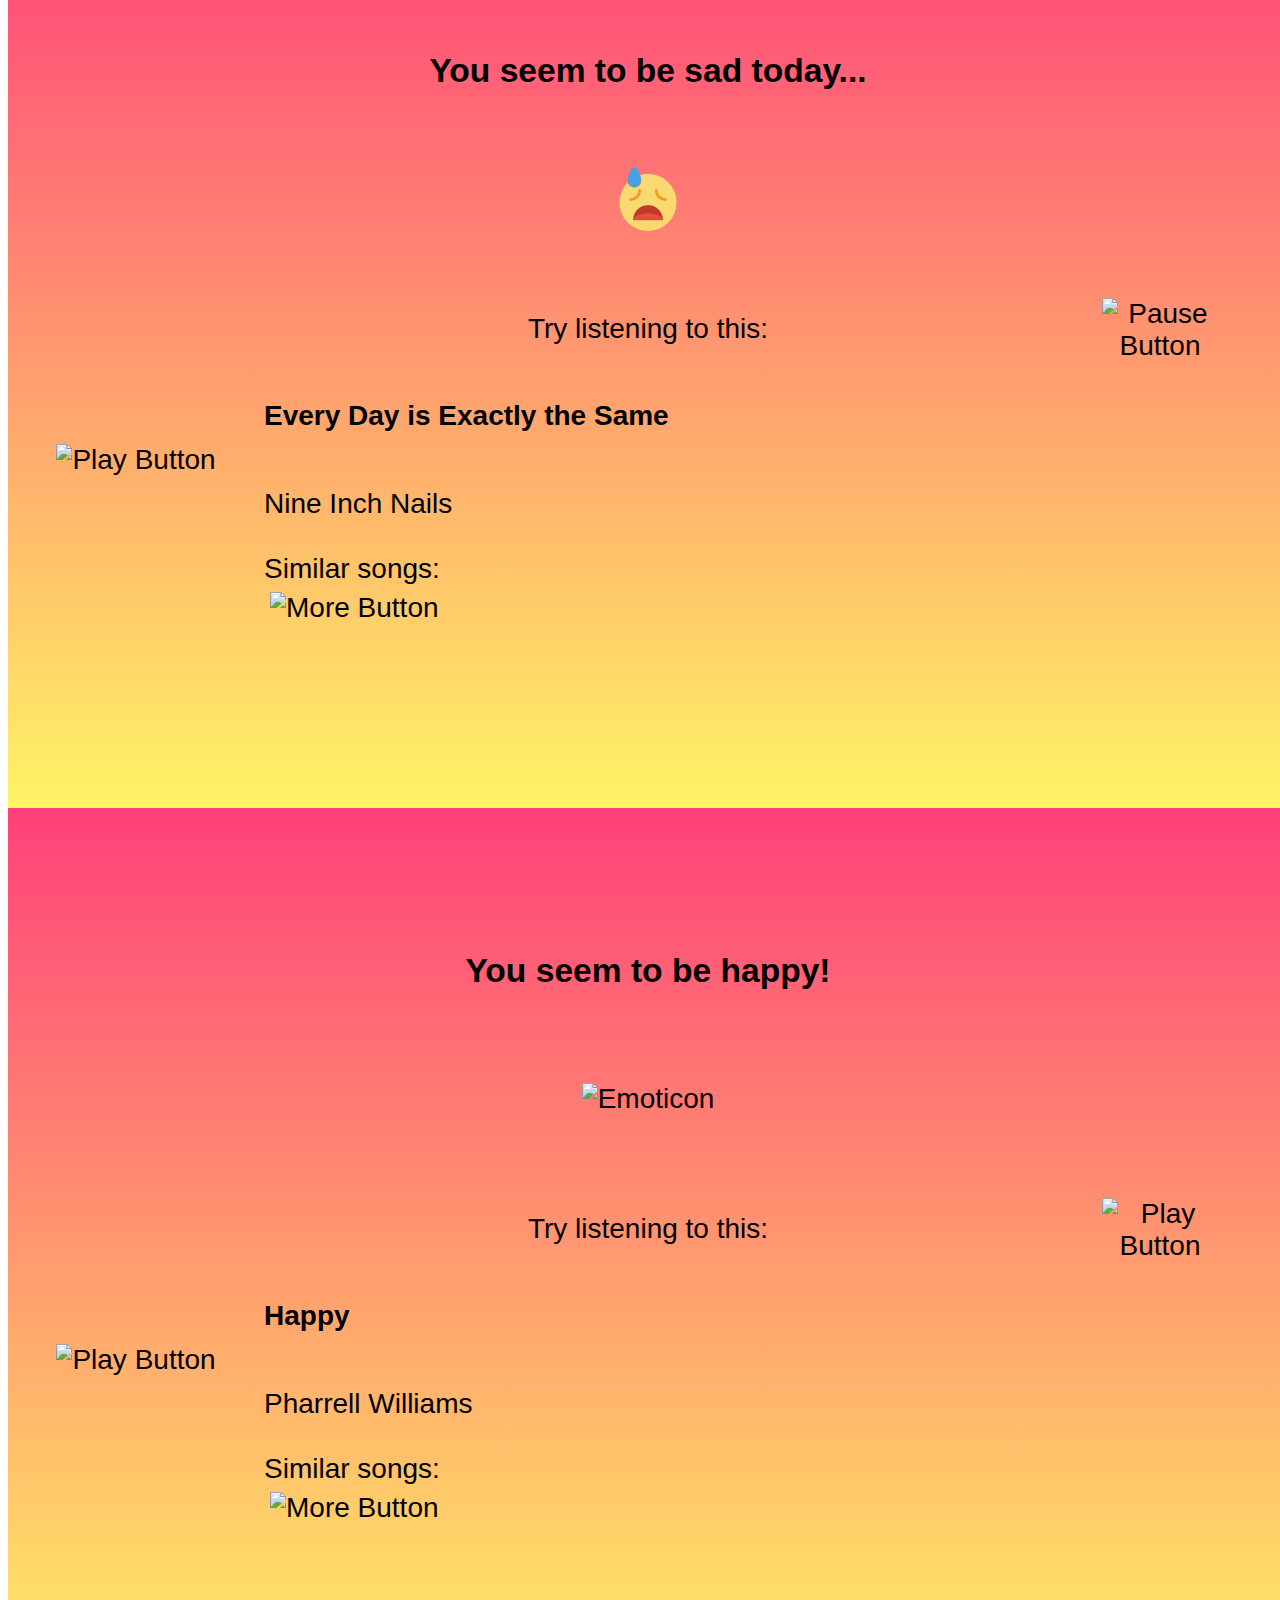
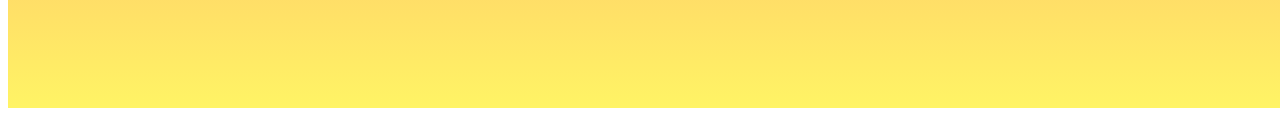
==== commit 4111d9e8: "timer" ====
--- a/index.html
+++ b/index.html
@@ -59,7 +59,8 @@
   <figure class="gallery__img"><img src="img/energetic-emotion.png"></figure>
   <!--timer-->
   <aside class="gallery__timer">
-    <h1>10<h1></aside>
+  	<div id="countdown">10</div>
+    </aside>
 </section>
 
 
@@ -141,6 +142,8 @@
 
 </section>
 
+
+
 <script src="https://cdn.jsdelivr.net/npm/vue@2.5.13/dist/vue.js"></script>
 <!-- jQuery -->
 <script src="https://ajax.googleapis.com/ajax/libs/jquery/3.3.1/jquery.min.js"></script>
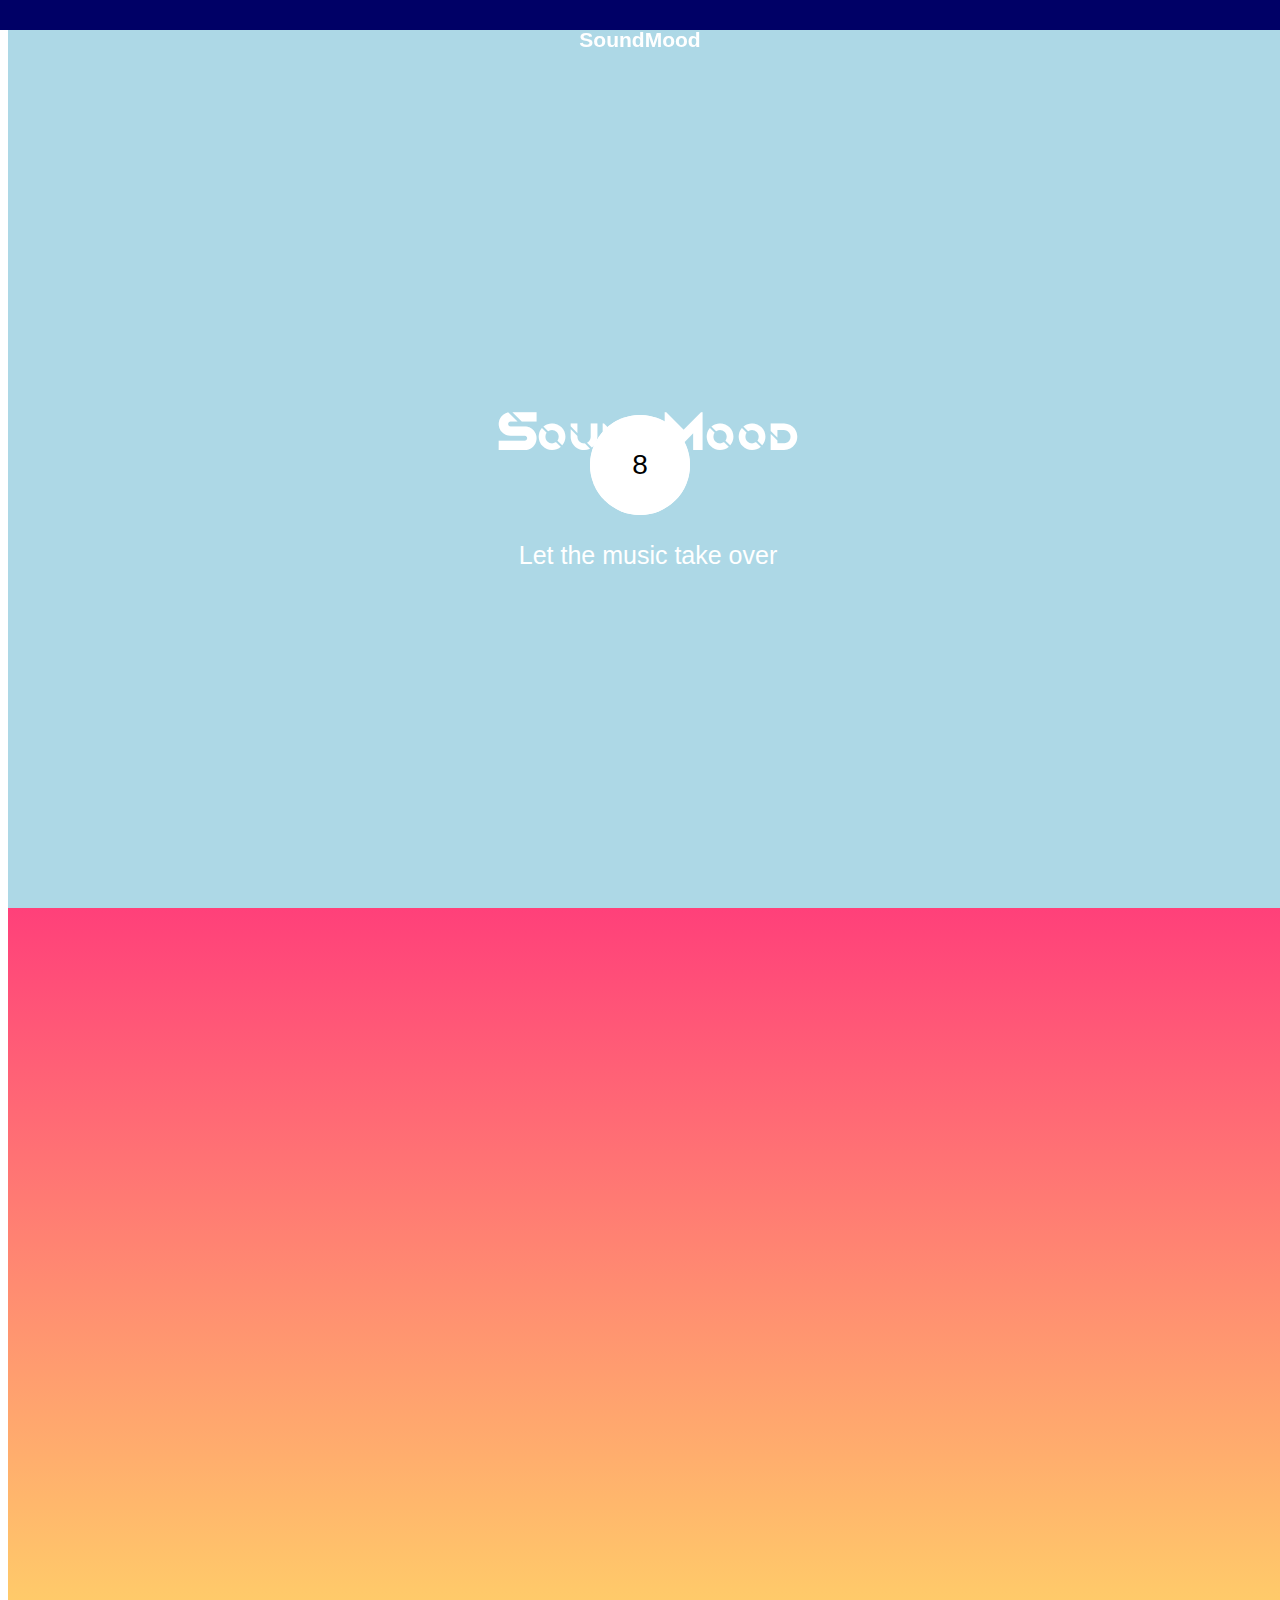
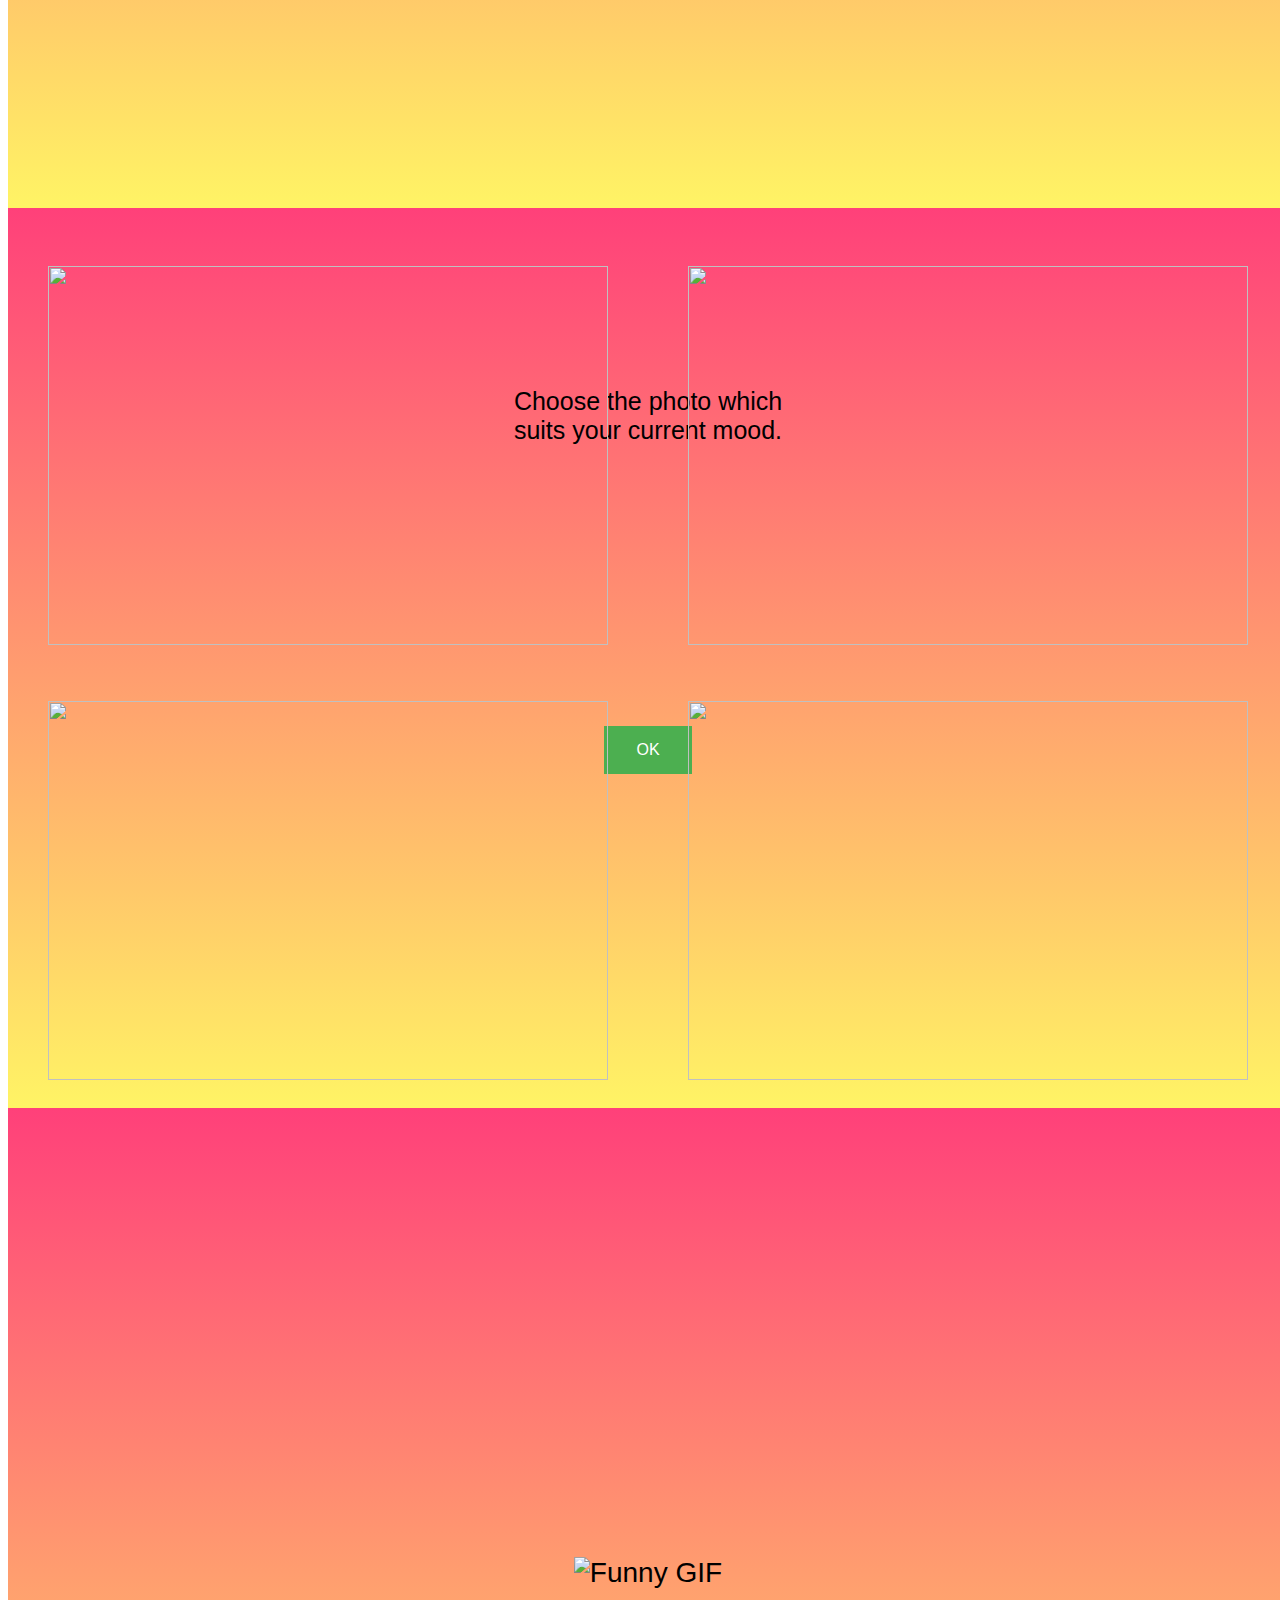
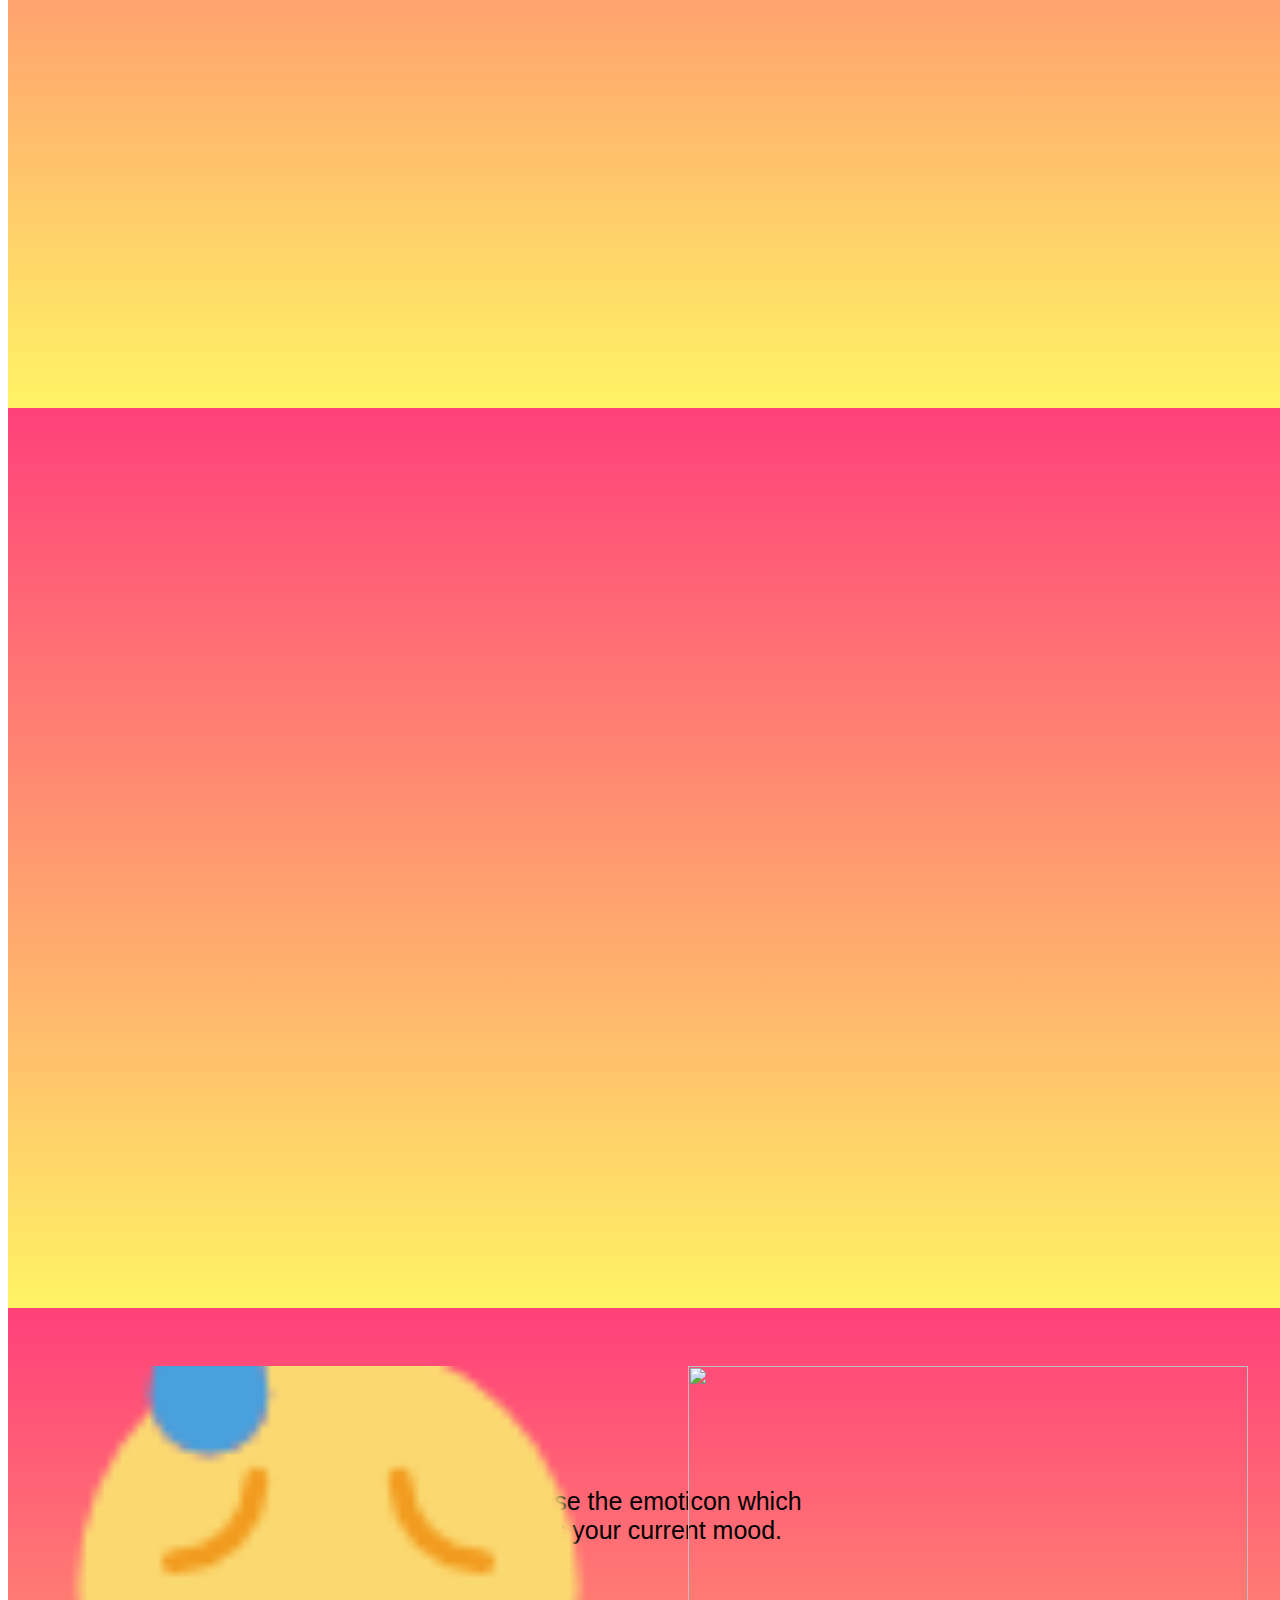
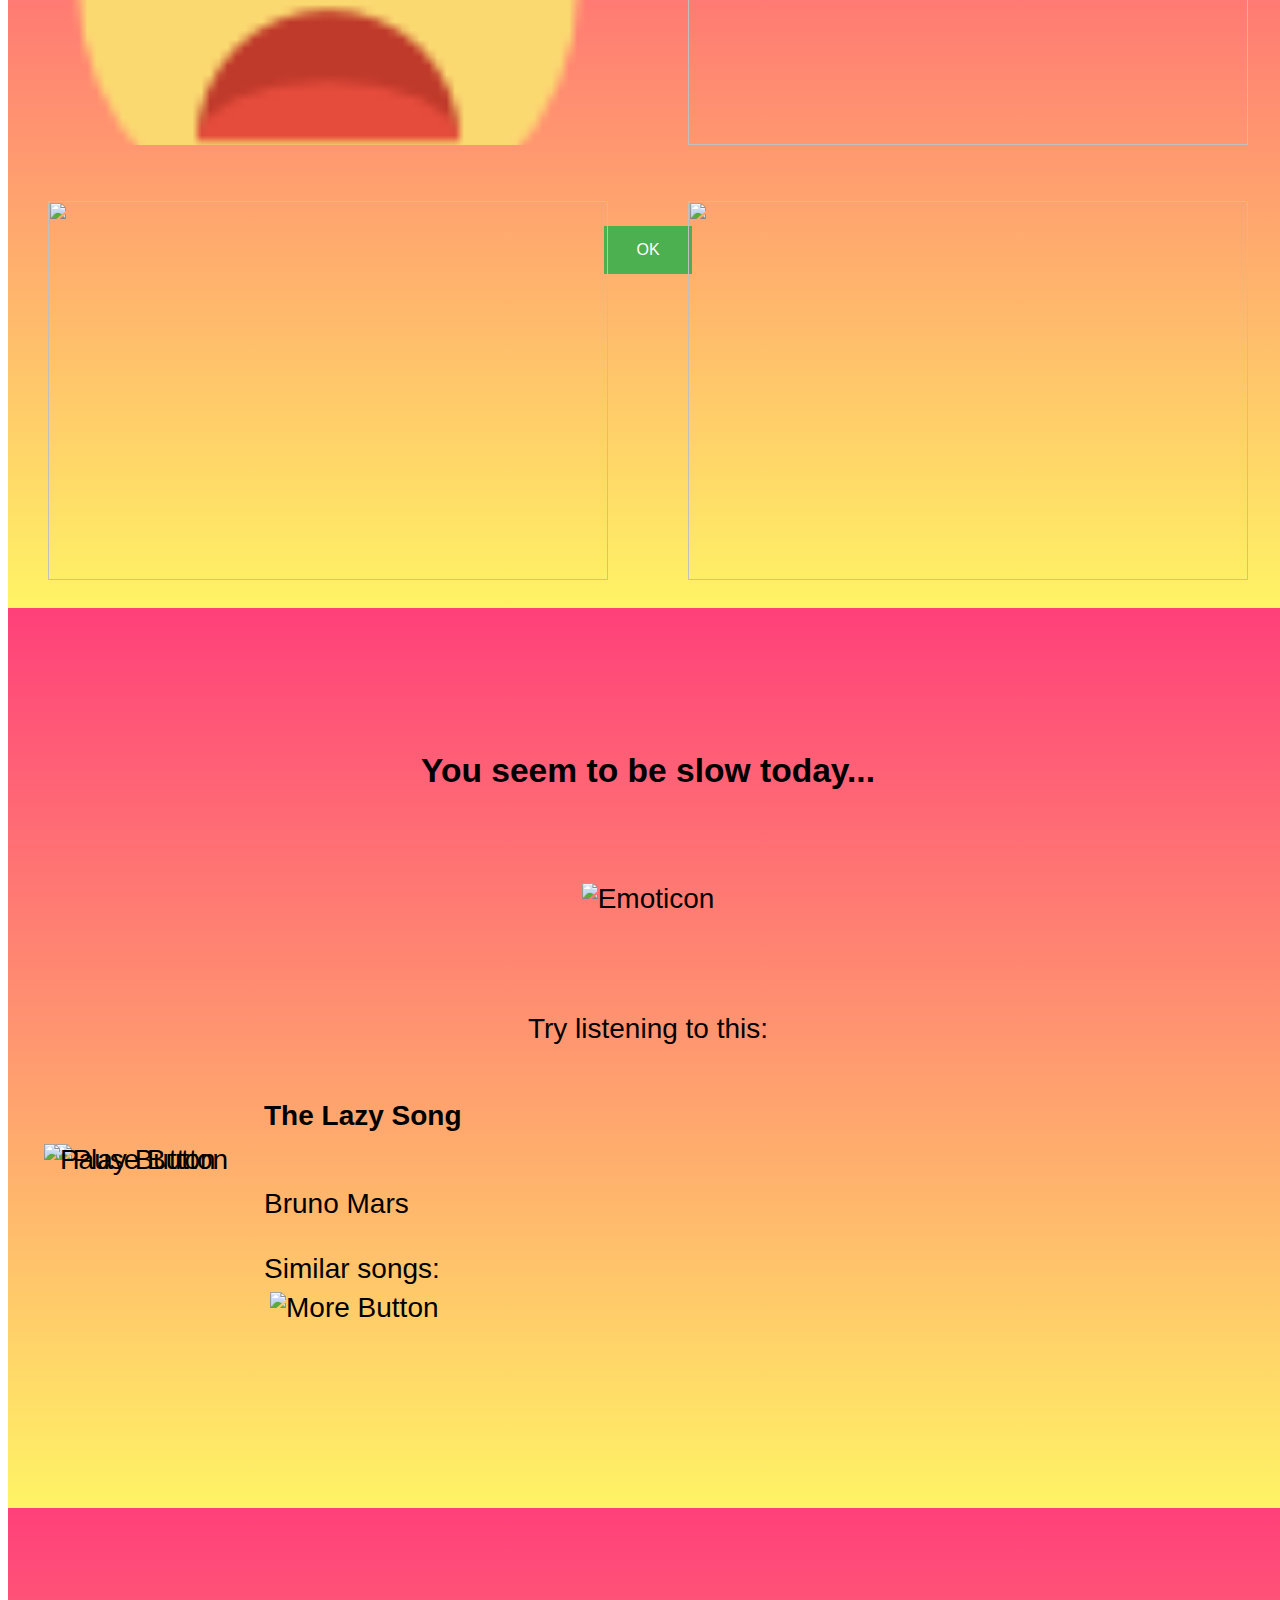
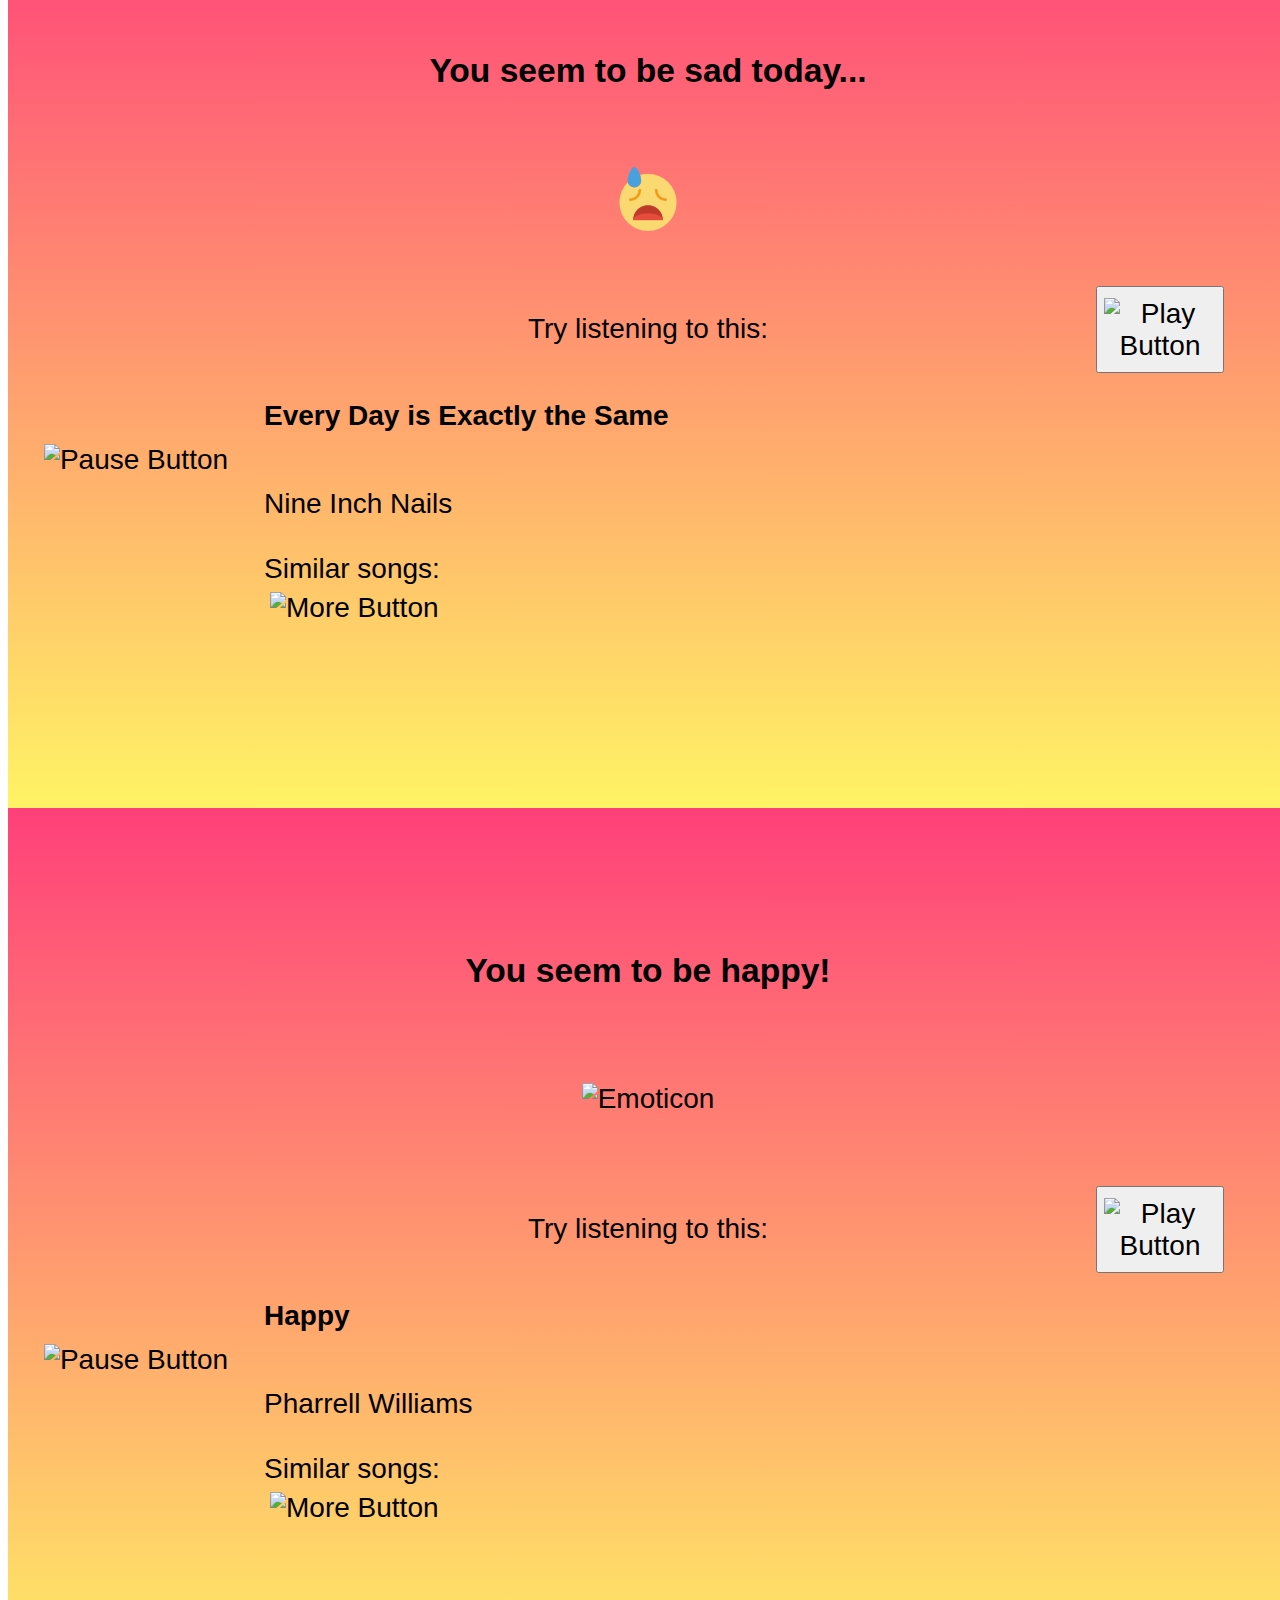
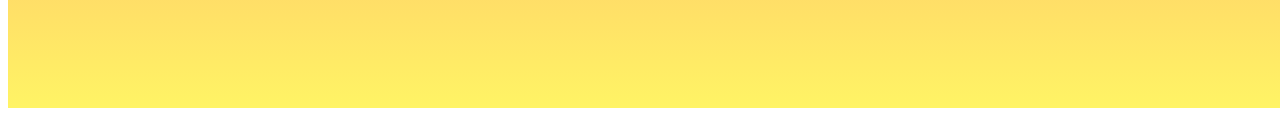
==== commit 9e7e012c: "play/pause buttons" ====
--- a/index.html
+++ b/index.html
@@ -1,38 +1,39 @@
 <!DOCTYPE html>
 <html lang="en">
- <head>
-   <meta charset="UTF-8">
-   <title>SoundMood</title>
-    <meta name="viewport" content="width=device-width, initial-scale=1, shrink-to-fit=no">
-    <meta name="description" content="Mobile application for suggesting song according to your mood">
-    <meta name="author" content="Davis, Gabriel, Maria">
-    <link href="css/reset.css" type="text/css" rel="stylesheet">
-    <link href="css/style.css" rel="stylesheet" type="text/css">
-    <link rel="stylesheet" type="text/css" href="css/animate.css">
 
-    <!--links to css and fonts-->
- </head>
+<head>
+  <meta charset="UTF-8">
+  <title>SoundMood</title>
+  <meta name="viewport" content="width=device-width, initial-scale=1, shrink-to-fit=no">
+  <meta name="description" content="Mobile application for suggesting song according to your mood">
+  <meta name="author" content="Davis, Gabriel, Maria">
+  <link href="css/reset.css" type="text/css" rel="stylesheet">
+  <link href="css/style.css" rel="stylesheet" type="text/css">
+  <link rel="stylesheet" type="text/css" href="css/animate.css">
 
- <body>
+  <!--links to css and fonts-->
+</head>
 
-<header class="header">
-  <h1 class="header__h1">SoundMood</h1>
-</header>
+<body>
 
-<!--loading screen-->
-<section class="loader">
-<p class="loader__p loader__p--bold animated zoomIn">SoundMood</p>
-<p class="loader__p">Let the music take over</p>
-</section>
+  <header class="header">
+    <h1 class="header__h1">SoundMood</h1>
+  </header>
 
-<!--first screen with instruction-->
-<section class="instruction">
-  <p class="instruction__p animated animated zoomIn">Choose the photo which <br>suits your current mood.</p>
-  <button class="instruction__button">OK</button>
-</section>
+  <!--loading screen-->
+  <section class="loader">
+    <p class="loader__p loader__p--bold animated zoomIn">SoundMood</p>
+    <p class="loader__p">Let the music take over</p>
+  </section>
+
+  <!--first screen with instruction-->
+  <section class="instruction">
+    <p class="instruction__p animated animated zoomIn">Choose the photo which <br>suits your current mood.</p>
+    <button class="instruction__button">OK</button>
+  </section>
 
 
-<section id="gallery1" class="gallery">
+  <section id="gallery1" class="gallery">
     <figure class="gallery__img"><img src="img/sad-picture.jpg"></figure>
     <figure class="gallery__img"><img src="img/happy-picture.jpg"></figure>
     <figure class="gallery__img"><img src="img/bored-picture.jpg"></figure>
@@ -44,7 +45,7 @@
 <!-- GIF -->
 <section class="gifScreen">
   <img src="img/funny-gif.gif" alt="Funny GIF" class="gifScreen__gif">
-  
+
 </section>
 <!--second screen instruction-->
 <section class="instruction">
@@ -59,95 +60,137 @@
   <figure class="gallery__img"><img src="img/energetic-emotion.png"></figure>
   <!--timer-->
   <aside class="gallery__timer">
-  	<div id="countdown">10</div>
-    </aside>
+  	<div id="countdown">10/div>
+    ></aside>
 </section>
 
 
 <!-- slow result end screen (error) -->
 <section id="SlowEndScreen" class="endScreen">
 <h1 class="endScreen__h1">You seem to be slow today...</h1>
-<img src="img/slow-emotion.png" alt="Emoticon" class="endScreen__img">
-<p class="endScreen__p endScreen__p--end">Try listening to this:</p>
+      <img src="img/slow-emotion.png" alt="Emoticon" class="endScreen__img">
+      <p class="endScreen__p endScreen__p--end">Try listening to this:</p>
 
-<!-- resulting song -->
-<button class="endScreen__button endScreen__button--play" data-value=0>
+      <!-- resulting song -->
+      <!--<button class="endScreen__button endScreen__button--play" data-value=0>
   <audio src="songs/BrunoMars-TheLazySong.mp3"></audio>
   <img src="img/play-button.svg" alt="Play Button">
 </button>
-<button class="endScreen__button endScreen__button--pause" data-value=0>
-  <audio src="songs/BrunoMars-TheLazySong.mp3"></audio>
+      <button class="endScreen__button endScreen__button--pause" data-value=0>
+  <audio src="songs/BrunoMars-TheLazySong.mp3" id="audio"></audio>
   <img src="img/pause-button.svg" alt="Pause Button">
+</button>-->
+      <audio>
+  <source src="songs/BrunoMars-TheLazySong.mp3" type="audio/mp3">
+  Your browser does not support the audio element.
+</audio>
+      <button id="playAudioSlow" class="endScreen__button endScreen__button--play" type="button"><img src="img/play-button.svg" alt="Play Button"></button>
+      <button onclick="pauseAudio()" class="endScreen__button endScreen__button--pause" type="button"><img src="img/pause-button.svg" alt="Pause Button"></button>
+      <p class="endScreen__p endScreen__p--right endScreen__p--end endScreen__p--bold">The Lazy Song</p>
+      <p class="endScreen__p endScreen__p--right endScreen__p--start">Bruno Mars</p>
+
+      <!-- other similar songs -->
+      <p class="endScreen__p endScreen__p--left">Similar songs:</p>
+      <button class="endScreen__button endScreen__button--more">
+  <img src="img/more-button.svg" alt="More Button">
 </button>
-<p class="endScreen__p endScreen__p--right endScreen__p--end endScreen__p--bold">The Lazy Song</p>
-<p class="endScreen__p endScreen__p--right endScreen__p--start">Bruno Mars</p>
+  </section>
 
-<!-- other similar songs -->
-<p class="endScreen__p endScreen__p--left">Similar songs:</p>
-<button class="endScreen__button endScreen__button--more">
+  <!-- sad result end screen -->
+  <section id="SadEndScreen" class="endScreen">
+    <h1 class="endScreen__h1">You seem to be sad today...</h1>
+    <img src="img/sad-emotion.png" alt="Emoticon" class="endScreen__img">
+    <p class="endScreen__p endScreen__p--end">Try listening to this:</p>
+
+    <!-- resulting song -->
+    <!--<button class="endScreen__button endScreen__button--play" data-value=1>
+  <audio src="songs/NIN-EveryDayIsExactlyTheSame.mp3"></audio>
+  <img src="img/play-button.svg" alt="Play Button">
+</button>
+    <button class="endScreen__button endScreen__button--pause" data-value=1>
+  <audio src="songs/NIN-EveryDayIsExactlyTheSame.mp3"></audio>
+  <img src="img/pause-button.svg" alt="Pause Button">
+</button>-->
+    <audio>
+<source src="songs/NIN-EveryDayIsExactlyTheSame.mp3" type="audio/mp3">
+Your browser does not support the audio element.
+</audio>
+    <button id="playAudioDay" type="button"><img src="img/play-button.svg" alt="Play Button"></button>
+    <button onclick="pauseAudio()" class="endScreen__button endScreen__button--pause" type="button"><img src="img/pause-button.svg" alt="Pause Button"></button>
+    <p class="endScreen__p endScreen__p--right endScreen__p--end endScreen__p--bold">Every Day is Exactly the Same</p>
+    <p class="endScreen__p endScreen__p--right endScreen__p--start">Nine Inch Nails</p>
+
+    <!-- other similar songs -->
+    <p class="endScreen__p endScreen__p--left">Similar songs:</p>
+    <button class="endScreen__button endScreen__button--more">
   <img src="img/more-button.svg" alt="More Button">
 </button>
 
-</section>
+  </section>
 
-<!-- sad result end screen -->
-<section id="SadEndScreen" class="endScreen">
-<h1 class="endScreen__h1">You seem to be sad today...</h1>
-<img src="img/sad-emotion.png" alt="Emoticon" class="endScreen__img">
-<p class="endScreen__p endScreen__p--end">Try listening to this:</p>
+  <!-- happy result end screen -->
+  <section id="HappyEndScreen" class="endScreen">
+    <h1 class="endScreen__h1">You seem to be happy!</h1>
+    <img src="img/happy-emotion.png" alt="Emoticon" class="endScreen__img">
+    <p class="endScreen__p endScreen__p--end">Try listening to this:</p>
 
-<!-- resulting song -->
-<button class="endScreen__button endScreen__button--play" data-value=1>
-  <audio src="songs/NIN-EveryDayIsExactlyTheSame.mp3"></audio>
+    <!-- resulting song -->
+    <!--<button class="endScreen__button endScreen__button--play" data-value=2>
+  <audio src="songs/PharrellWilliams-Happy.mp3"></audio>
   <img src="img/play-button.svg" alt="Play Button">
 </button>
-<button class="endScreen__button endScreen__button--pause" data-value=1>
-  <audio src="songs/NIN-EveryDayIsExactlyTheSame.mp3"></audio>
-  <img src="img/pause-button.svg" alt="Pause Button">
-</button>
-<p class="endScreen__p endScreen__p--right endScreen__p--end endScreen__p--bold">Every Day is Exactly the Same</p>
-<p class="endScreen__p endScreen__p--right endScreen__p--start">Nine Inch Nails</p>
+    <button class="endScreen__button endScreen__button--pause" data-value=2>
+  <audio src="songs/PharrellWilliams-Happy.mp3"></audio>
+  <img src="img/pause-button.svg" alt="Play Button">
+</button>-->
+    <audio>
+<source src="songs/PharrellWilliams-Happy.mp3" type="audio/mp3">
+Your browser does not support the audio element.
+</audio>
+    <button id="playAudioHappy" type="button"><img src="img/play-button.svg" alt="Play Button"></button>
+    <button onclick="pauseAudio()" class="endScreen__button endScreen__button--pause" type="button"><img src="img/pause-button.svg" alt="Pause Button"></button>
+    <p class="endScreen__p endScreen__p--right endScreen__p--end endScreen__p--bold">Happy</p>
+    <p class="endScreen__p endScreen__p--right endScreen__p--start">Pharrell Williams</p>
 
-<!-- other similar songs -->
-<p class="endScreen__p endScreen__p--left">Similar songs:</p>
-<button class="endScreen__button endScreen__button--more">
+    <!-- other similar songs -->
+    <p class="endScreen__p endScreen__p--left">Similar songs:</p>
+    <button class="endScreen__button endScreen__button--more">
   <img src="img/more-button.svg" alt="More Button">
 </button>
 
-</section>
+  </section>
 
-<!-- happy result end screen -->
-<section id="HappyEndScreen" class="endScreen">
-<h1 class="endScreen__h1">You seem to be happy!</h1>
-<img src="img/happy-emotion.png" alt="Emoticon" class="endScreen__img">
-<p class="endScreen__p endScreen__p--end">Try listening to this:</p>
+  <script type="text/javascript">
+    var seconds;
+    var temp;
 
-<!-- resulting song -->
-<button class="endScreen__button endScreen__button--play" data-value=2>
-  <audio src="songs/PharrellWilliams-Happy.mp3"></audio>
-  <img src="img/play-button.svg" alt="Play Button">
-</button>
-<button class="endScreen__button endScreen__button--pause" data-value=2>
-  <audio src="songs/PharrellWilliams-Happy.mp3"></audio>
-  <img src="img/pause-button.svg" alt="Play Button">
-</button>
-<p class="endScreen__p endScreen__p--right endScreen__p--end endScreen__p--bold">Happy</p>
-<p class="endScreen__p endScreen__p--right endScreen__p--start">Pharrell Williams</p>
+    function countdown() {
+      seconds = document.getElementById('countdown').innerHTML;
+      seconds = parseInt(seconds, 10);
 
-<!-- other similar songs -->
-<p class="endScreen__p endScreen__p--left">Similar songs:</p>
-<button class="endScreen__button endScreen__button--more">
-  <img src="img/more-button.svg" alt="More Button">
-</button>
+      if (seconds == 1) {
+        temp = document.getElementById('countdown');
+        temp.innerHTML = "Done";
+        return;
+      }
 
-</section>
+      seconds--;
+      temp = document.getElementById('countdown');
+      temp.innerHTML = seconds;
+      timeoutMyOswego = setTimeout(countdown, 1000);
+    }
 
+    countdown();
+  </script>
 
+  <script src="https://cdn.jsdelivr.net/npm/vue@2.5.13/dist/vue.js"></script>
+  <!-- jQuery -->
+  <script src="https://ajax.googleapis.com/ajax/libs/jquery/3.3.1/jquery.min.js"></script>
 
-<script src="https://cdn.jsdelivr.net/npm/vue@2.5.13/dist/vue.js"></script>
-<!-- jQuery -->
-<script src="https://ajax.googleapis.com/ajax/libs/jquery/3.3.1/jquery.min.js"></script>
+  <script src="js/script.js" type="text/javascript"></script>
+  <script src="js/jquery-3.3.1.min.js" type="text/javascript">
+  </script>
+  <script src="js/mariaScript.js" type="text/javascript"></script>
+</body>
 
-<script src="js/script.js" type="text/javascript"></script>
- </body>
-</html>
+</html>--- a/css/style.css
+++ b/css/style.css
@@ -176,6 +176,11 @@
     grid-column-end: 4;
     grid-row-start: 4;
     grid-row-end: 6; }
+  .endScreen .endScreen__button--pause {
+    grid-column-start: 1;
+    grid-column-end: 4;
+    grid-row-start: 4;
+    grid-row-end: 6; }
   .endScreen .endScreen__p--right {
     grid-column-start: 4;
     grid-column-end: 6;
@@ -196,4 +201,7 @@
     justify-self: start;
     align-self: start; }
 
+.topLayer {
+  z-index: 1000; }
+
 /*# sourceMappingURL=style.css.map */
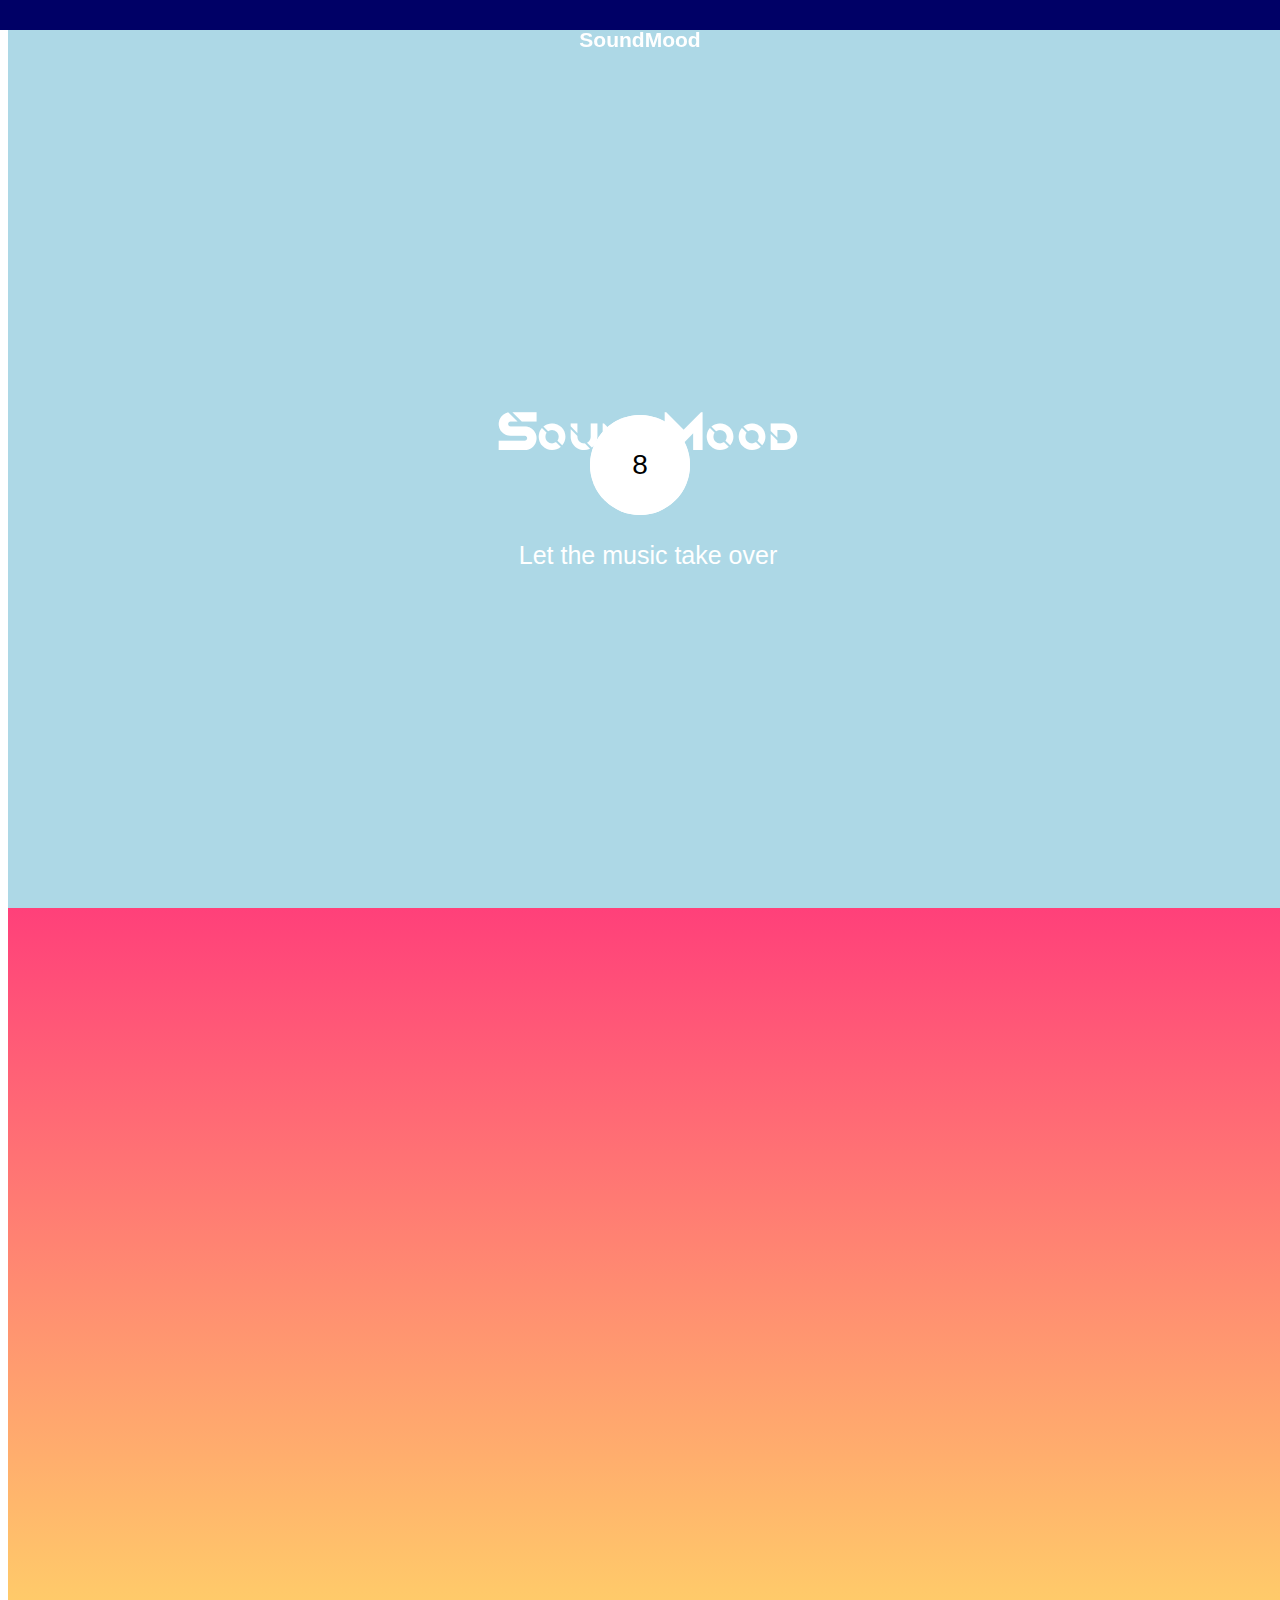
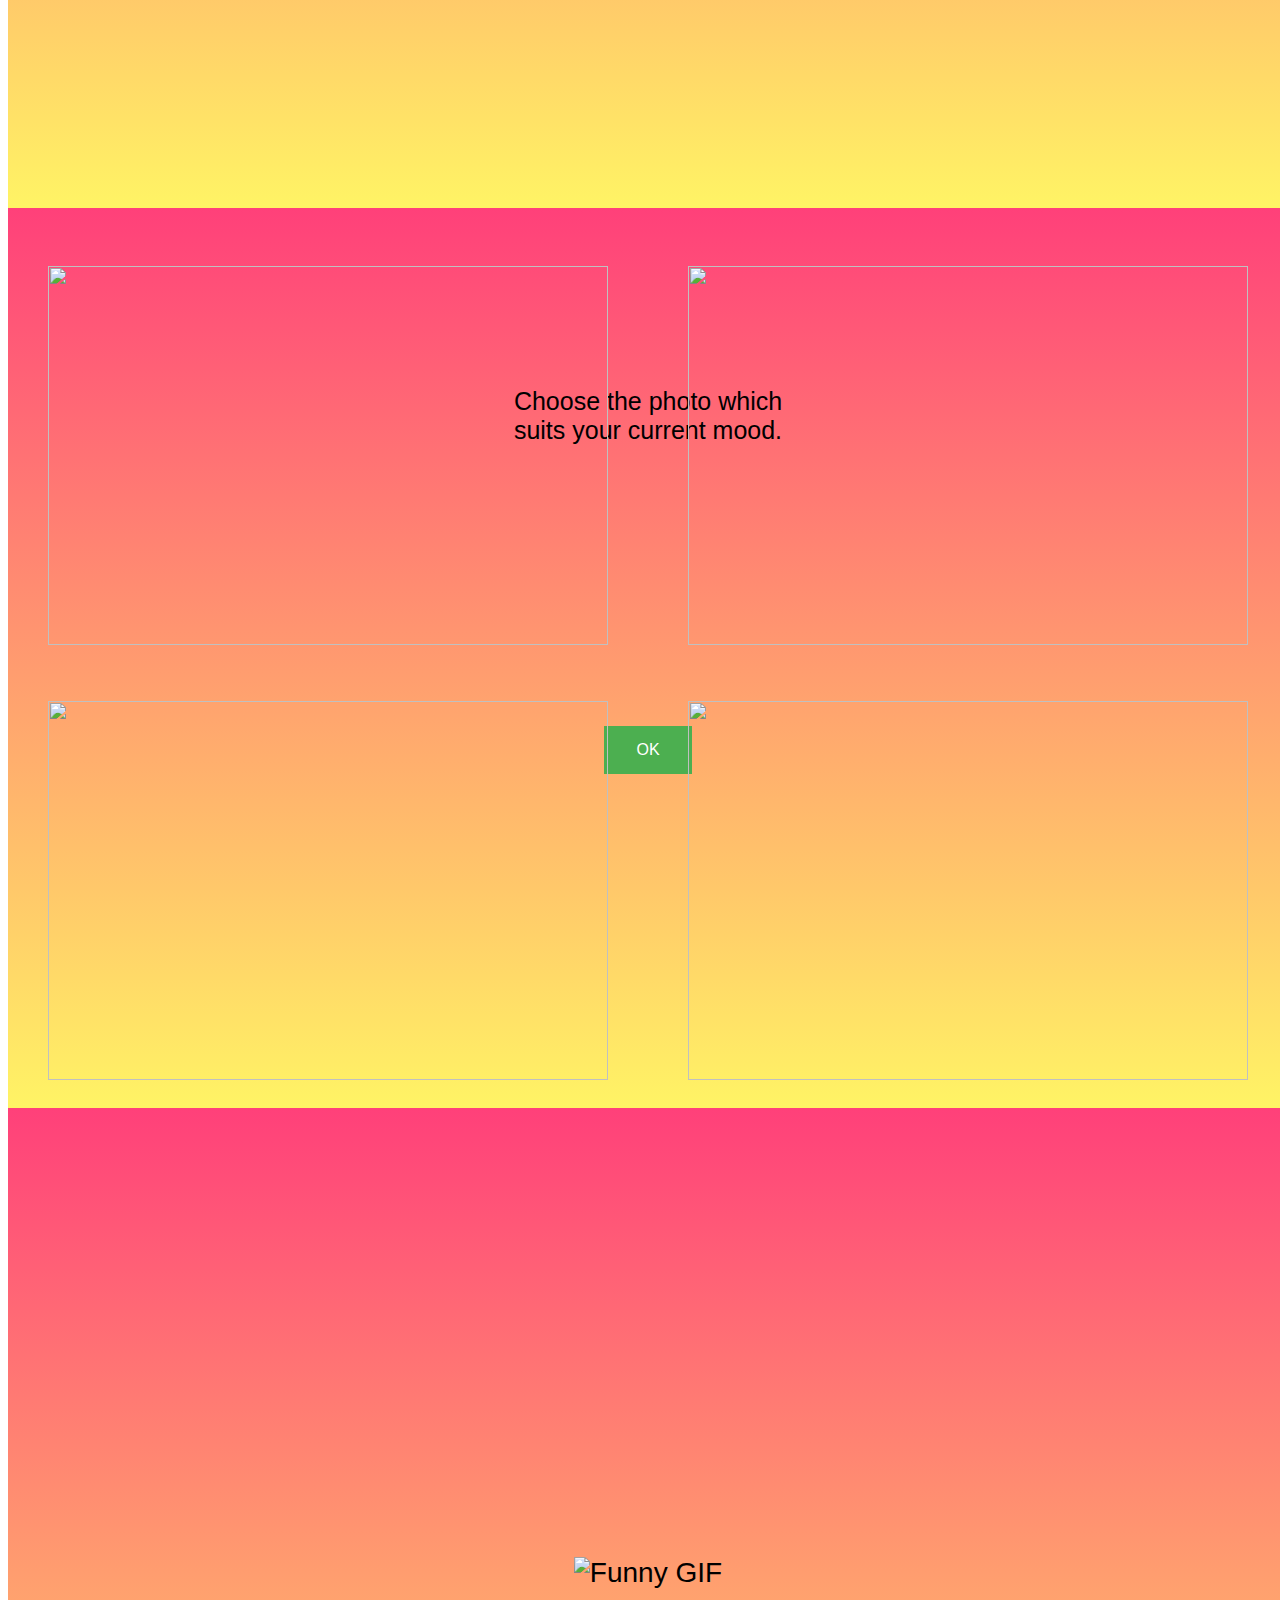
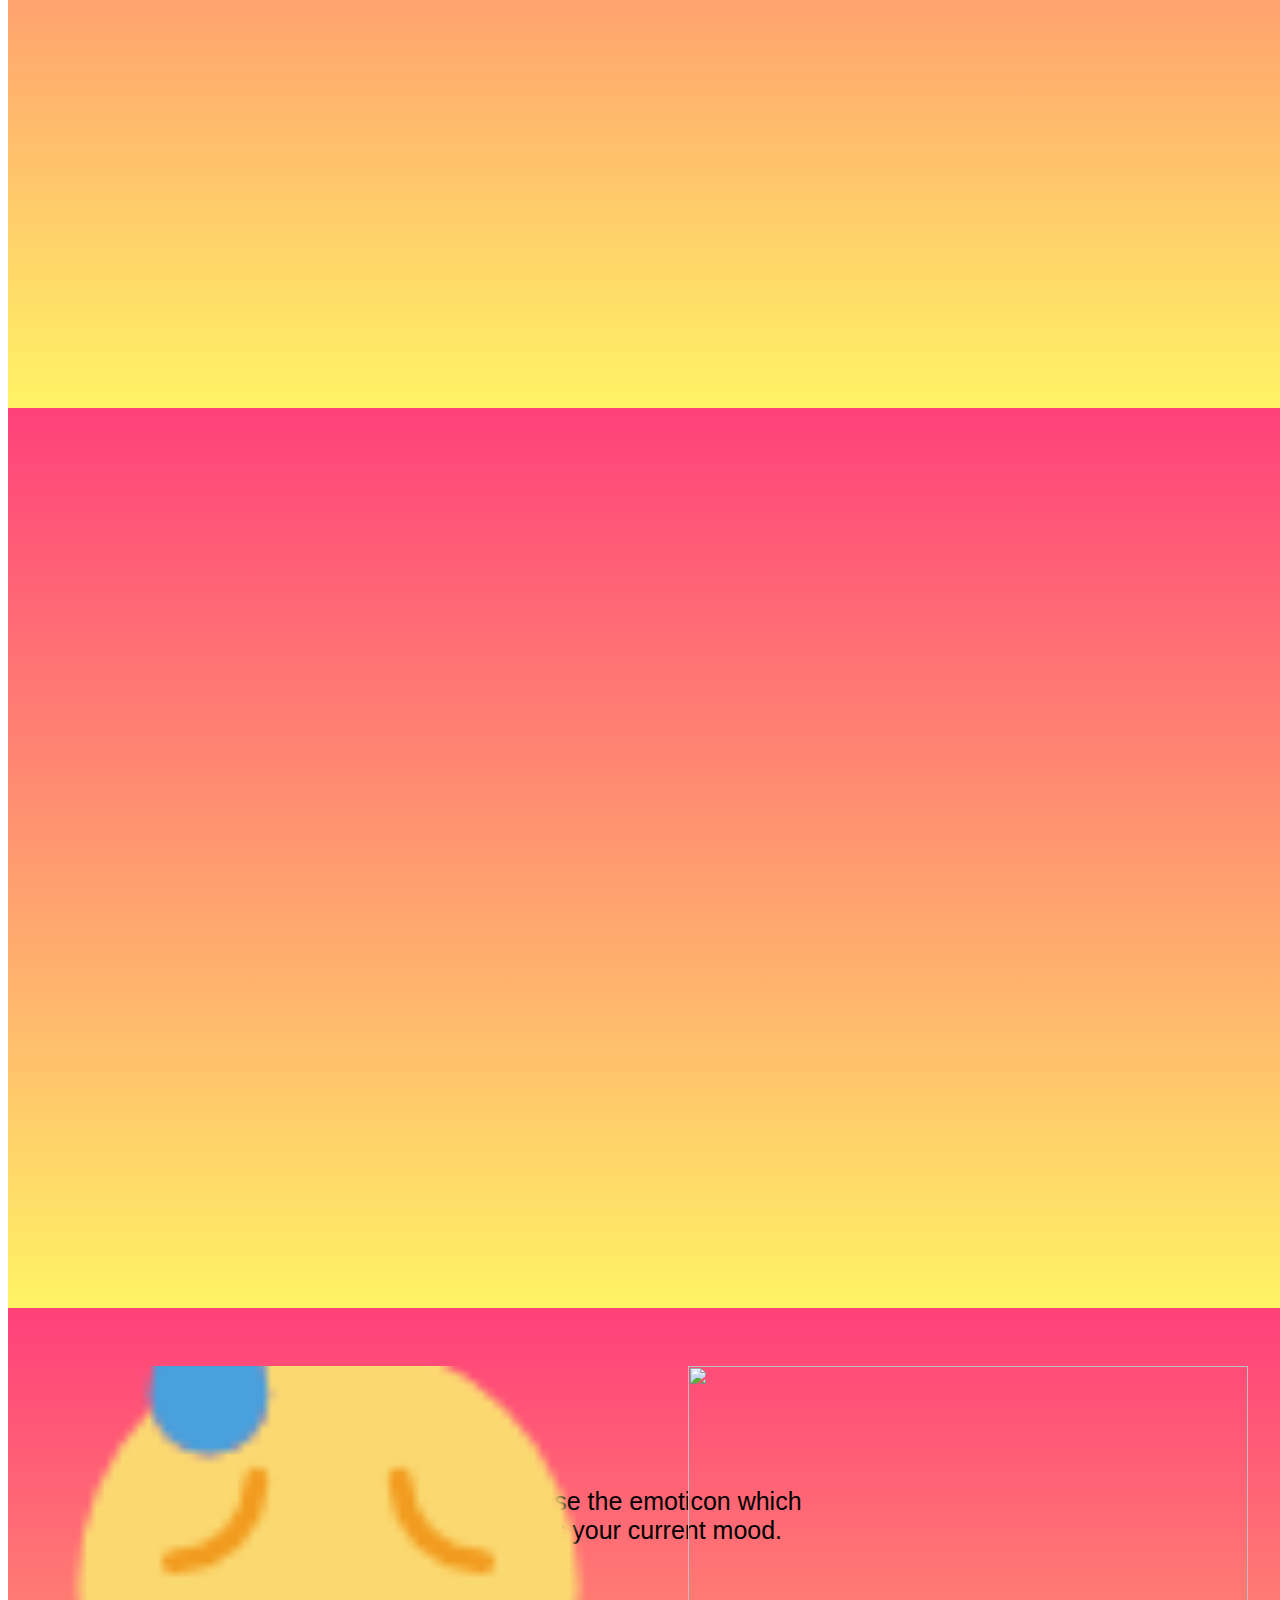
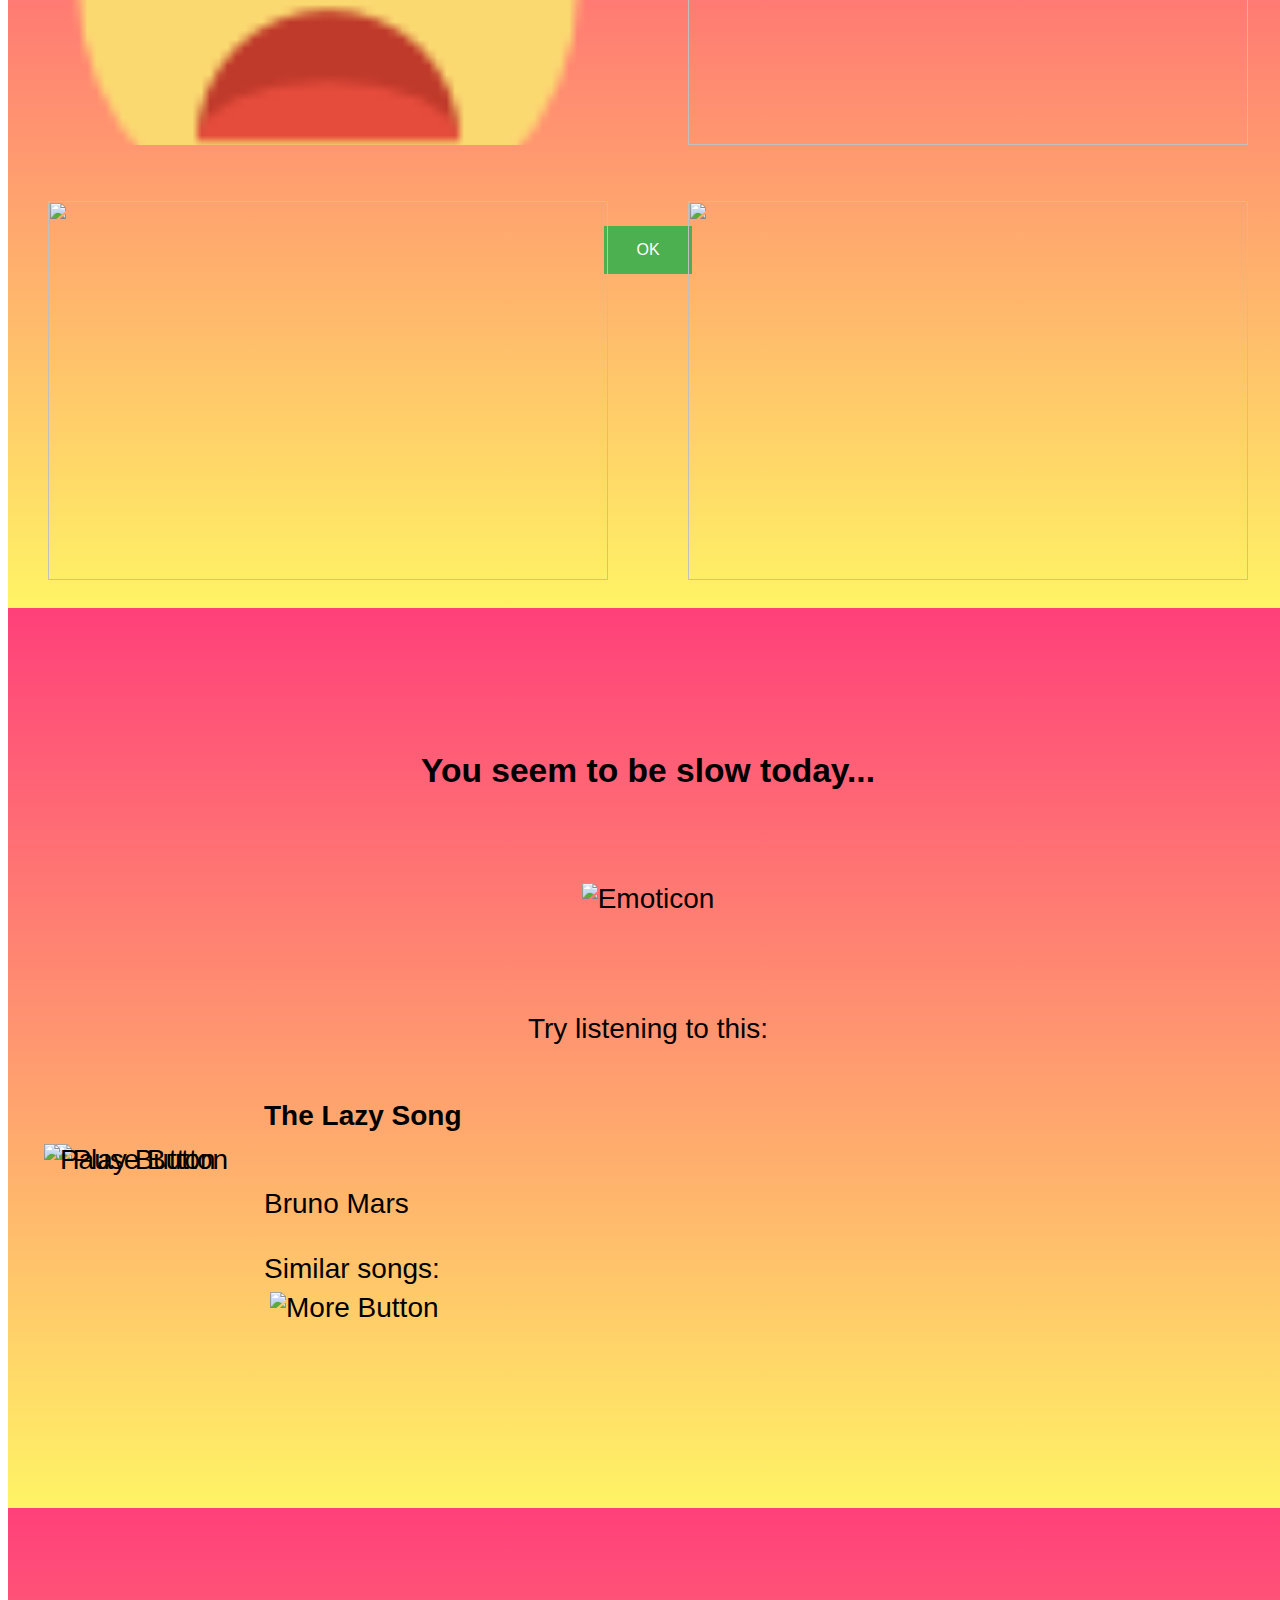
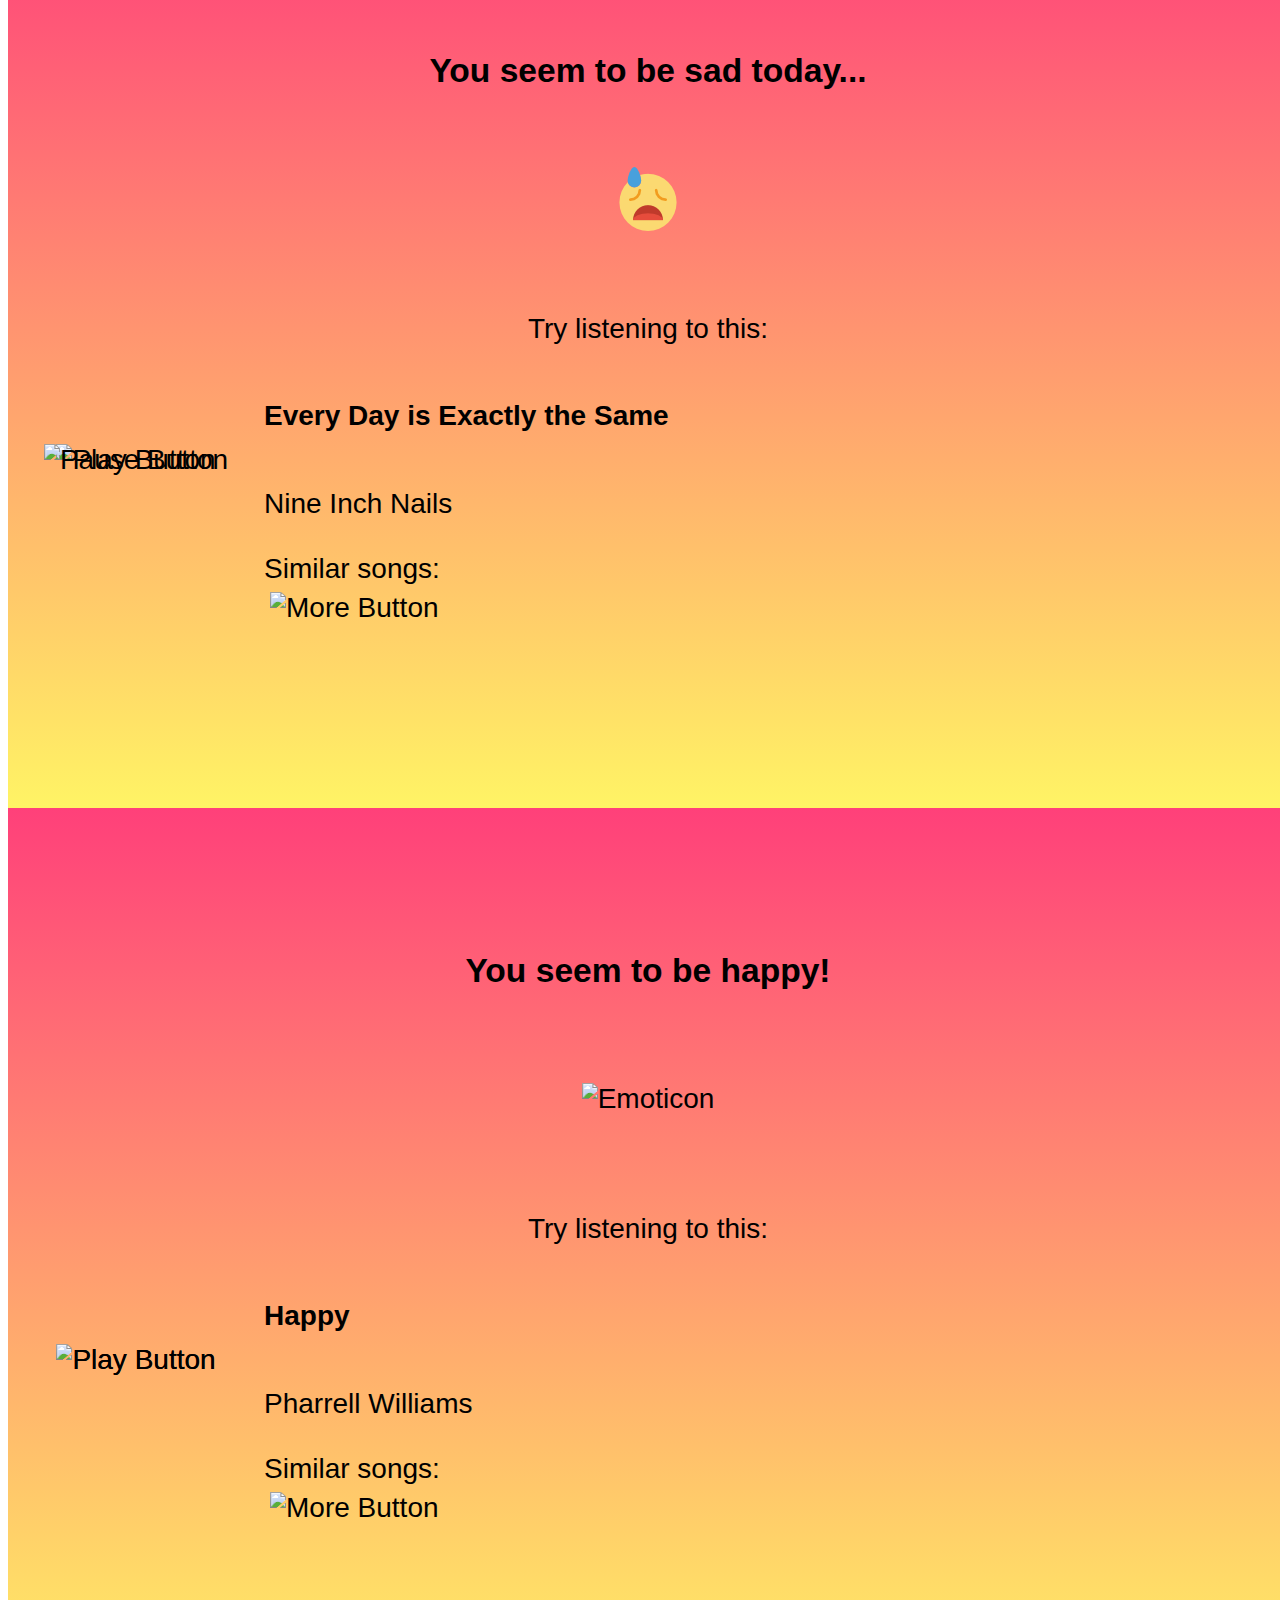
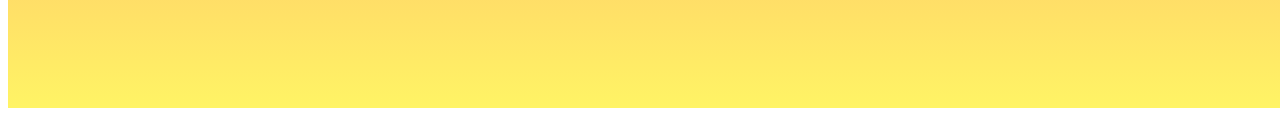
==== commit d2f22994: "data values" ====
--- a/index.html
+++ b/index.html
@@ -1,43 +1,42 @@
 <!DOCTYPE html>
 <html lang="en">
+ <head>
+   <meta charset="UTF-8">
+   <title>SoundMood</title>
+    <meta name="viewport" content="width=device-width, initial-scale=1, shrink-to-fit=no">
+    <meta name="description" content="Mobile application for suggesting song according to your mood">
+    <meta name="author" content="Davis, Gabriel, Maria">
+    <link href="css/reset.css" type="text/css" rel="stylesheet">
+    <link href="css/style.css" rel="stylesheet" type="text/css">
+    <link rel="stylesheet" type="text/css" href="css/animate.css">
 
-<head>
-  <meta charset="UTF-8">
-  <title>SoundMood</title>
-  <meta name="viewport" content="width=device-width, initial-scale=1, shrink-to-fit=no">
-  <meta name="description" content="Mobile application for suggesting song according to your mood">
-  <meta name="author" content="Davis, Gabriel, Maria">
-  <link href="css/reset.css" type="text/css" rel="stylesheet">
-  <link href="css/style.css" rel="stylesheet" type="text/css">
-  <link rel="stylesheet" type="text/css" href="css/animate.css">
+    <!--links to css and fonts-->
+ </head>
 
-  <!--links to css and fonts-->
-</head>
+ <body>
 
-<body>
+<header class="header">
+  <h1 class="header__h1">SoundMood</h1>
+</header>
 
-  <header class="header">
-    <h1 class="header__h1">SoundMood</h1>
-  </header>
+<!--loading screen-->
+<section class="loader">
+<p class="loader__p loader__p--bold animated zoomIn">SoundMood</p>
+<p class="loader__p">Let the music take over</p>
+</section>
 
-  <!--loading screen-->
-  <section class="loader">
-    <p class="loader__p loader__p--bold animated zoomIn">SoundMood</p>
-    <p class="loader__p">Let the music take over</p>
-  </section>
-
-  <!--first screen with instruction-->
-  <section class="instruction">
-    <p class="instruction__p animated animated zoomIn">Choose the photo which <br>suits your current mood.</p>
-    <button class="instruction__button">OK</button>
-  </section>
+<!--first screen with instruction-->
+<section class="instruction">
+  <p class="instruction__p animated animated zoomIn">Choose the photo which <br>suits your current mood.</p>
+  <button class="instruction__button">OK</button>
+</section>
 
 
-  <section id="gallery1" class="gallery">
-    <figure class="gallery__img"><img src="img/sad-picture.jpg"></figure>
-    <figure class="gallery__img"><img src="img/happy-picture.jpg"></figure>
-    <figure class="gallery__img"><img src="img/bored-picture.jpg"></figure>
-    <figure class="gallery__img"><img src="img/energetic-picture.jpg"></figure>
+<section id="gallery1" class="gallery">
+    <figure class="gallery__img"><img src="img/sad-picture.jpg" data-value='sad'></figure>
+    <figure class="gallery__img"><img src="img/happy-picture.jpg" data-value='happy'></figure>
+    <figure class="gallery__img"><img src="img/bored-picture.jpg" data-value='bored'></figure>
+    <figure class="gallery__img"><img src="img/energetic-picture.jpg" data-value='energetic'></figure>
     <!--timer-->
     <aside class="gallery__timer">
       <h1>10<h1></aside>
@@ -45,7 +44,7 @@
 <!-- GIF -->
 <section class="gifScreen">
   <img src="img/funny-gif.gif" alt="Funny GIF" class="gifScreen__gif">
-
+  
 </section>
 <!--second screen instruction-->
 <section class="instruction">
@@ -54,10 +53,10 @@
 </section>
 <!--emoticons-->
 <section id="gallery2" class="gallery">
-  <figure class="gallery__img"><img src="img/sad-emotion.png"></figure>
-  <figure class="gallery__img"><img src="img/happy-emotion.png"></figure>
-  <figure class="gallery__img"><img src="img/bored-emotion.png"></figure>
-  <figure class="gallery__img"><img src="img/energetic-emotion.png"></figure>
+  <figure class="gallery__img" class="emoticons"><img src="img/sad-emotion.png" data-value='sad'></figure>
+  <figure class="gallery__img" class="emoticons"><img src="img/happy-emotion.png" data-value='happy'></figure>
+  <figure class="gallery__img" class="emoticons"><img src="img/bored-emotion.png" data-value='bored'></figure>
+  <figure class="gallery__img" class="emoticons"><img src="img/energetic-emotion.png" data-value='energetic'></figure>
   <!--timer-->
   <aside class="gallery__timer">
   	<div id="countdown">10/div>
@@ -68,129 +67,108 @@
 <!-- slow result end screen (error) -->
 <section id="SlowEndScreen" class="endScreen">
 <h1 class="endScreen__h1">You seem to be slow today...</h1>
-      <img src="img/slow-emotion.png" alt="Emoticon" class="endScreen__img">
-      <p class="endScreen__p endScreen__p--end">Try listening to this:</p>
+<img src="img/slow-emotion.png" alt="Emoticon" class="endScreen__img">
+<p class="endScreen__p endScreen__p--end">Try listening to this:</p>
 
-      <!-- resulting song -->
-      <!--<button class="endScreen__button endScreen__button--play" data-value=0>
+<!-- resulting song -->
+<button class="endScreen__button endScreen__button--play" data-value=0>
   <audio src="songs/BrunoMars-TheLazySong.mp3"></audio>
   <img src="img/play-button.svg" alt="Play Button">
 </button>
-      <button class="endScreen__button endScreen__button--pause" data-value=0>
-  <audio src="songs/BrunoMars-TheLazySong.mp3" id="audio"></audio>
+<button class="endScreen__button endScreen__button--pause" data-value=0>
+  <audio src="songs/BrunoMars-TheLazySong.mp3"></audio>
   <img src="img/pause-button.svg" alt="Pause Button">
-</button>-->
-      <audio>
-  <source src="songs/BrunoMars-TheLazySong.mp3" type="audio/mp3">
-  Your browser does not support the audio element.
-</audio>
-      <button id="playAudioSlow" class="endScreen__button endScreen__button--play" type="button"><img src="img/play-button.svg" alt="Play Button"></button>
-      <button onclick="pauseAudio()" class="endScreen__button endScreen__button--pause" type="button"><img src="img/pause-button.svg" alt="Pause Button"></button>
-      <p class="endScreen__p endScreen__p--right endScreen__p--end endScreen__p--bold">The Lazy Song</p>
-      <p class="endScreen__p endScreen__p--right endScreen__p--start">Bruno Mars</p>
+</button>
+<p class="endScreen__p endScreen__p--right endScreen__p--end endScreen__p--bold">The Lazy Song</p>
+<p class="endScreen__p endScreen__p--right endScreen__p--start">Bruno Mars</p>
 
-      <!-- other similar songs -->
-      <p class="endScreen__p endScreen__p--left">Similar songs:</p>
-      <button class="endScreen__button endScreen__button--more">
+<!-- other similar songs -->
+<p class="endScreen__p endScreen__p--left">Similar songs:</p>
+<button class="endScreen__button endScreen__button--more">
   <img src="img/more-button.svg" alt="More Button">
 </button>
-  </section>
 
-  <!-- sad result end screen -->
-  <section id="SadEndScreen" class="endScreen">
-    <h1 class="endScreen__h1">You seem to be sad today...</h1>
-    <img src="img/sad-emotion.png" alt="Emoticon" class="endScreen__img">
-    <p class="endScreen__p endScreen__p--end">Try listening to this:</p>
+</section>
 
-    <!-- resulting song -->
-    <!--<button class="endScreen__button endScreen__button--play" data-value=1>
+<!-- sad result end screen -->
+<section id="SadEndScreen" class="endScreen">
+<h1 class="endScreen__h1">You seem to be sad today...</h1>
+<img src="img/sad-emotion.png" alt="Emoticon" class="endScreen__img">
+<p class="endScreen__p endScreen__p--end">Try listening to this:</p>
+
+<!-- resulting song -->
+<button class="endScreen__button endScreen__button--play" data-value=1>
   <audio src="songs/NIN-EveryDayIsExactlyTheSame.mp3"></audio>
   <img src="img/play-button.svg" alt="Play Button">
 </button>
-    <button class="endScreen__button endScreen__button--pause" data-value=1>
+<button class="endScreen__button endScreen__button--pause" data-value=1>
   <audio src="songs/NIN-EveryDayIsExactlyTheSame.mp3"></audio>
   <img src="img/pause-button.svg" alt="Pause Button">
-</button>-->
-    <audio>
-<source src="songs/NIN-EveryDayIsExactlyTheSame.mp3" type="audio/mp3">
-Your browser does not support the audio element.
-</audio>
-    <button id="playAudioDay" type="button"><img src="img/play-button.svg" alt="Play Button"></button>
-    <button onclick="pauseAudio()" class="endScreen__button endScreen__button--pause" type="button"><img src="img/pause-button.svg" alt="Pause Button"></button>
-    <p class="endScreen__p endScreen__p--right endScreen__p--end endScreen__p--bold">Every Day is Exactly the Same</p>
-    <p class="endScreen__p endScreen__p--right endScreen__p--start">Nine Inch Nails</p>
+</button>
+<p class="endScreen__p endScreen__p--right endScreen__p--end endScreen__p--bold">Every Day is Exactly the Same</p>
+<p class="endScreen__p endScreen__p--right endScreen__p--start">Nine Inch Nails</p>
 
-    <!-- other similar songs -->
-    <p class="endScreen__p endScreen__p--left">Similar songs:</p>
-    <button class="endScreen__button endScreen__button--more">
+<!-- other similar songs -->
+<p class="endScreen__p endScreen__p--left">Similar songs:</p>
+<button class="endScreen__button endScreen__button--more">
   <img src="img/more-button.svg" alt="More Button">
 </button>
 
-  </section>
+</section>
 
-  <!-- happy result end screen -->
-  <section id="HappyEndScreen" class="endScreen">
-    <h1 class="endScreen__h1">You seem to be happy!</h1>
-    <img src="img/happy-emotion.png" alt="Emoticon" class="endScreen__img">
-    <p class="endScreen__p endScreen__p--end">Try listening to this:</p>
+<!-- happy result end screen -->
+<section id="HappyEndScreen" class="endScreen">
+<h1 class="endScreen__h1">You seem to be happy!</h1>
+<img src="img/happy-emotion.png" alt="Emoticon" class="endScreen__img">
+<p class="endScreen__p endScreen__p--end">Try listening to this:</p>
 
-    <!-- resulting song -->
-    <!--<button class="endScreen__button endScreen__button--play" data-value=2>
+<!-- resulting song -->
+<button class="endScreen__button endScreen__button--play" data-value=2>
   <audio src="songs/PharrellWilliams-Happy.mp3"></audio>
   <img src="img/play-button.svg" alt="Play Button">
 </button>
-    <button class="endScreen__button endScreen__button--pause" data-value=2>
+<button class="endScreen__button endScreen__button--pause" data-value=2>
   <audio src="songs/PharrellWilliams-Happy.mp3"></audio>
   <img src="img/pause-button.svg" alt="Play Button">
-</button>-->
-    <audio>
-<source src="songs/PharrellWilliams-Happy.mp3" type="audio/mp3">
-Your browser does not support the audio element.
-</audio>
-    <button id="playAudioHappy" type="button"><img src="img/play-button.svg" alt="Play Button"></button>
-    <button onclick="pauseAudio()" class="endScreen__button endScreen__button--pause" type="button"><img src="img/pause-button.svg" alt="Pause Button"></button>
-    <p class="endScreen__p endScreen__p--right endScreen__p--end endScreen__p--bold">Happy</p>
-    <p class="endScreen__p endScreen__p--right endScreen__p--start">Pharrell Williams</p>
+</button>
+<p class="endScreen__p endScreen__p--right endScreen__p--end endScreen__p--bold">Happy</p>
+<p class="endScreen__p endScreen__p--right endScreen__p--start">Pharrell Williams</p>
 
-    <!-- other similar songs -->
-    <p class="endScreen__p endScreen__p--left">Similar songs:</p>
-    <button class="endScreen__button endScreen__button--more">
+<!-- other similar songs -->
+<p class="endScreen__p endScreen__p--left">Similar songs:</p>
+<button class="endScreen__button endScreen__button--more">
   <img src="img/more-button.svg" alt="More Button">
 </button>
 
-  </section>
+</section>
 
-  <script type="text/javascript">
-    var seconds;
-    var temp;
+<script type="text/javascript">
+  var seconds;
+  var temp;
+ 
+  function countdown() {
+    seconds = document.getElementById('countdown').innerHTML;
+    seconds = parseInt(seconds, 10);
+ 
+    if (seconds == 1) {
+      temp = document.getElementById('countdown');
+      temp.innerHTML = "Done";
+      return;
+    }
+ 
+    seconds--;
+    temp = document.getElementById('countdown');
+    temp.innerHTML = seconds;
+    timeoutMyOswego = setTimeout(countdown, 1000);
+  } 
+ 
+  countdown();
+</script>
 
-    function countdown() {
-      seconds = document.getElementById('countdown').innerHTML;
-      seconds = parseInt(seconds, 10);
+<script src="https://cdn.jsdelivr.net/npm/vue@2.5.13/dist/vue.js"></script>
+<!-- jQuery -->
+<script src="https://ajax.googleapis.com/ajax/libs/jquery/3.3.1/jquery.min.js"></script>
 
-      if (seconds == 1) {
-        temp = document.getElementById('countdown');
-        temp.innerHTML = "Done";
-        return;
-      }
-
-      seconds--;
-      temp = document.getElementById('countdown');
-      temp.innerHTML = seconds;
-      timeoutMyOswego = setTimeout(countdown, 1000);
-    }
-
-    countdown();
-  </script>
-
-  <script src="https://cdn.jsdelivr.net/npm/vue@2.5.13/dist/vue.js"></script>
-  <!-- jQuery -->
-  <script src="https://ajax.googleapis.com/ajax/libs/jquery/3.3.1/jquery.min.js"></script>
-
-  <script src="js/script.js" type="text/javascript"></script>
-  <script src="js/jquery-3.3.1.min.js" type="text/javascript">
-  </script>
-  <script src="js/mariaScript.js" type="text/javascript"></script>
-</body>
-
-</html>+<script src="js/script.js" type="text/javascript"></script>
+ </body>
+</html>
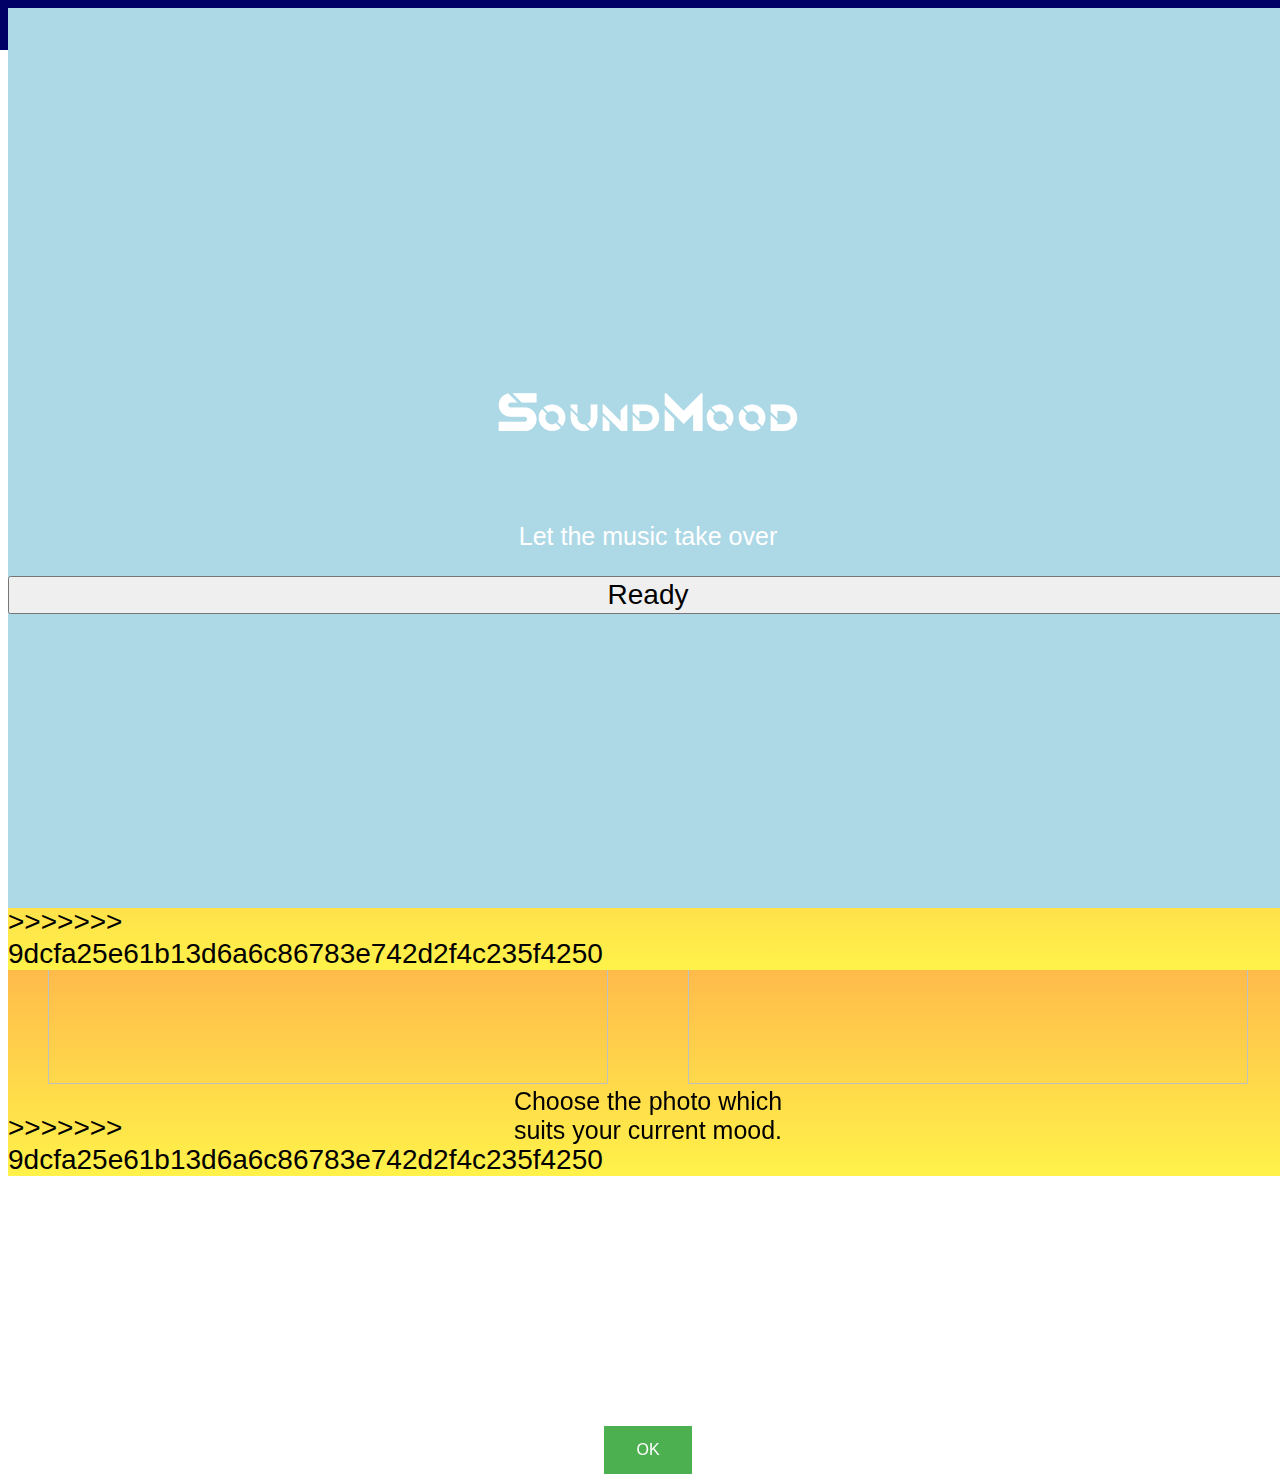
==== commit 181f555b: "Merge branch 'master' of https://github.com/abolzz/SoundMood" ====
--- a/index.html
+++ b/index.html
@@ -20,52 +20,70 @@
 </header>
 
 <!--loading screen-->
-<section class="loader">
+<section id="loadingscreen" class="loader  noscroll">
 <p class="loader__p loader__p--bold animated zoomIn">SoundMood</p>
 <p class="loader__p">Let the music take over</p>
+<button id="ready">Ready</button>
 </section>
 
 <!--first screen with instruction-->
-<section class="instruction">
+<section id="instruction1" class="instruction ">
   <p class="instruction__p animated animated zoomIn">Choose the photo which <br>suits your current mood.</p>
-  <button class="instruction__button">OK</button>
+  <button id="ready2" class="instruction__button">OK</button>
 </section>
 
 
+<<<<<<< HEAD
 <section id="gallery1" class="gallery">
     <figure class="gallery__img"><img src="img/sad-picture.jpg" data-value='sad'></figure>
     <figure class="gallery__img"><img src="img/happy-picture.jpg" data-value='happy'></figure>
     <figure class="gallery__img"><img src="img/bored-picture.jpg" data-value='bored'></figure>
     <figure class="gallery__img"><img src="img/energetic-picture.jpg" data-value='energetic'></figure>
+=======
+<section id="gallery1" class="gallery  noscroll">
+    <figure class="gallery__img"><img src="img/sad-picture.jpg"></figure>
+    <figure class="gallery__img"><img src="img/happy-picture.jpg"></figure>
+    <figure class="gallery__img"><img src="img/bored-picture.jpg"></figure>
+    <figure class="gallery__img"><img src="img/energetic-picture.jpg"></figure>
+>>>>>>> 9dcfa25e61b13d6a6c86783e742d2f4c235f4250
     <!--timer-->
-    <aside class="gallery__timer">
-      <h1>10<h1></aside>
+   <aside class="gallery__timer">
+  	<div id="countdown">10</div>
+    </aside>
 </section>
 <!-- GIF -->
-<section class="gifScreen">
+<section class="gifScreen  noscroll">
   <img src="img/funny-gif.gif" alt="Funny GIF" class="gifScreen__gif">
   
 </section>
 <!--second screen instruction-->
-<section class="instruction">
+<section id="instruction2" class="instruction  noscroll">
   <p class="instruction__p animated animated zoomIn">Choose the emoticon which <br>suits your current mood.</p>
   <button class="instruction__button">OK</button>
 </section>
 <!--emoticons-->
+<<<<<<< HEAD
 <section id="gallery2" class="gallery">
   <figure class="gallery__img" class="emoticons"><img src="img/sad-emotion.png" data-value='sad'></figure>
   <figure class="gallery__img" class="emoticons"><img src="img/happy-emotion.png" data-value='happy'></figure>
   <figure class="gallery__img" class="emoticons"><img src="img/bored-emotion.png" data-value='bored'></figure>
   <figure class="gallery__img" class="emoticons"><img src="img/energetic-emotion.png" data-value='energetic'></figure>
+=======
+<section id="gallery2" class="gallery  noscroll">
+  <figure class="gallery__img"><img src="img/sad-emotion.png"></figure>
+  <figure class="gallery__img"><img src="img/happy-emotion.png"></figure>
+  <figure class="gallery__img"><img src="img/bored-emotion.png"></figure>
+  <figure class="gallery__img"><img src="img/energetic-emotion.png"></figure>
+>>>>>>> 9dcfa25e61b13d6a6c86783e742d2f4c235f4250
   <!--timer-->
   <aside class="gallery__timer">
-  	<div id="countdown">10/div>
-    ></aside>
+  	<div id="countdown">10</div>
+    </aside>
 </section>
 
 
 <!-- slow result end screen (error) -->
-<section id="SlowEndScreen" class="endScreen">
+<section id="SlowEndScreen" class="endScreen  noscroll">
 <h1 class="endScreen__h1">You seem to be slow today...</h1>
 <img src="img/slow-emotion.png" alt="Emoticon" class="endScreen__img">
 <p class="endScreen__p endScreen__p--end">Try listening to this:</p>
@@ -91,7 +109,7 @@
 </section>
 
 <!-- sad result end screen -->
-<section id="SadEndScreen" class="endScreen">
+<section id="SadEndScreen" class="endScreen  noscroll">
 <h1 class="endScreen__h1">You seem to be sad today...</h1>
 <img src="img/sad-emotion.png" alt="Emoticon" class="endScreen__img">
 <p class="endScreen__p endScreen__p--end">Try listening to this:</p>
@@ -117,7 +135,7 @@
 </section>
 
 <!-- happy result end screen -->
-<section id="HappyEndScreen" class="endScreen">
+<section id="HappyEndScreen" class="endScreen  noscroll">
 <h1 class="endScreen__h1">You seem to be happy!</h1>
 <img src="img/happy-emotion.png" alt="Emoticon" class="endScreen__img">
 <p class="endScreen__p endScreen__p--end">Try listening to this:</p>
@@ -142,28 +160,7 @@
 
 </section>
 
-<script type="text/javascript">
-  var seconds;
-  var temp;
- 
-  function countdown() {
-    seconds = document.getElementById('countdown').innerHTML;
-    seconds = parseInt(seconds, 10);
- 
-    if (seconds == 1) {
-      temp = document.getElementById('countdown');
-      temp.innerHTML = "Done";
-      return;
-    }
- 
-    seconds--;
-    temp = document.getElementById('countdown');
-    temp.innerHTML = seconds;
-    timeoutMyOswego = setTimeout(countdown, 1000);
-  } 
- 
-  countdown();
-</script>
+
 
 <script src="https://cdn.jsdelivr.net/npm/vue@2.5.13/dist/vue.js"></script>
 <!-- jQuery -->
--- a/css/style.css
+++ b/css/style.css
@@ -14,7 +14,7 @@
 
 section {
   padding-top: 30px;
-  background: linear-gradient(to bottom, rgba(255, 0, 77, 0.75), rgba(255, 242, 74, 0.85));
+  background: linear-gradient(to bottom, #ff004d, #fff24a);
   width: 100vw;
   height: 100vh; }
 
@@ -22,9 +22,11 @@
   box-sizing: border-box; }
 
 .header {
+  position: absolute;
+  z-index: 10;
   background-color: #000066;
   color: white;
-  height: 30px;
+  height: 50px;
   text-align: center;
   padding-top: 0.5em;
   position: fixed;
@@ -34,6 +36,8 @@
 
 /*css rules for loading page start */
 .loader {
+  position: absolute;
+  z-index: 11;
   display: flex;
   flex-direction: column;
   justify-content: center;
@@ -56,6 +60,7 @@
 /*end*/
 /*  sceens with instruction */
 .instruction {
+  position: absolute;
   text-align: center;
   height: 100vh;
   font-size: 25px; }
@@ -73,11 +78,27 @@
   text-decoration: none;
   font-size: 16px; }
 
-/*end*/
+.noscroll {
+  position: fixed;
+  overflow: hidden; }
+
+/* for hiding section */
+.hidden {
+  display: none; }
+
+#instruction1 {
+  z-index: 8;
+  /*end*/ }
+
+#instruction2 {
+  z-index: 6;
+  /*end*/ }
+
 * {
   box-sizing: border-box; }
 
 .gallery {
+  z-index: 7;
   width: 100vw;
   height: 100vh;
   display: grid;
@@ -145,6 +166,9 @@
     display: flex;
     justify-content: center;
     align-items: center; }
+
+#gallery2 {
+  z-index: 4; }
 
 .endScreen {
   text-align: center;
@@ -202,6 +226,6 @@
     align-self: start; }
 
 .topLayer {
-  z-index: 1000; }
+  z-index: 9; }
 
 /*# sourceMappingURL=style.css.map */
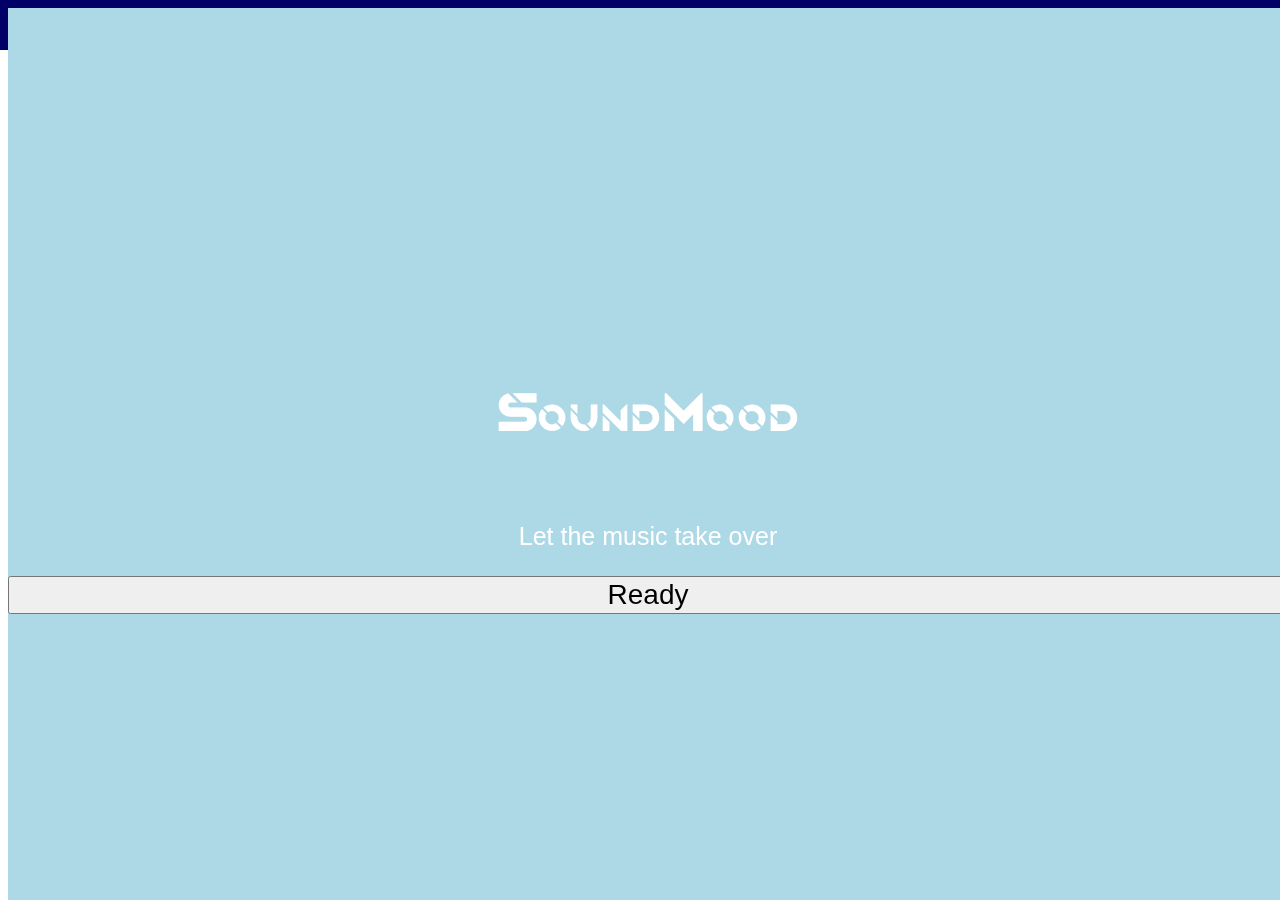
==== commit d39e316b: "animation and results" ====
--- a/index.html
+++ b/index.html
@@ -20,70 +20,54 @@
 </header>
 
 <!--loading screen-->
-<section id="loadingscreen" class="loader  noscroll">
+<section id="loadingscreen" class="loader noscroll">
 <p class="loader__p loader__p--bold animated zoomIn">SoundMood</p>
 <p class="loader__p">Let the music take over</p>
 <button id="ready">Ready</button>
 </section>
 
 <!--first screen with instruction-->
-<section id="instruction1" class="instruction ">
-  <p class="instruction__p animated animated zoomIn">Choose the photo which <br>suits your current mood.</p>
-  <button id="ready2" class="instruction__button">OK</button>
+<section id="instruction1" class="instruction noscroll">
+  <p id="instructionP" class="instruction__p animated animated">Choose the photo which <br>suits your current mood.</p>
+  <button id="ok" class="instruction__button animated">OK</button>
 </section>
 
 
-<<<<<<< HEAD
-<section id="gallery1" class="gallery">
+<section id="gallery1" class="gallery noscroll">
     <figure class="gallery__img"><img src="img/sad-picture.jpg" data-value='sad'></figure>
     <figure class="gallery__img"><img src="img/happy-picture.jpg" data-value='happy'></figure>
     <figure class="gallery__img"><img src="img/bored-picture.jpg" data-value='bored'></figure>
     <figure class="gallery__img"><img src="img/energetic-picture.jpg" data-value='energetic'></figure>
-=======
-<section id="gallery1" class="gallery  noscroll">
-    <figure class="gallery__img"><img src="img/sad-picture.jpg"></figure>
-    <figure class="gallery__img"><img src="img/happy-picture.jpg"></figure>
-    <figure class="gallery__img"><img src="img/bored-picture.jpg"></figure>
-    <figure class="gallery__img"><img src="img/energetic-picture.jpg"></figure>
->>>>>>> 9dcfa25e61b13d6a6c86783e742d2f4c235f4250
     <!--timer-->
    <aside class="gallery__timer">
-  	<div id="countdown">10</div>
+  	<div id="timer" data-seconds-left="10"></div>
     </aside>
 </section>
 <!-- GIF -->
-<section class="gifScreen  noscroll">
+<section id="gifScreen" class="gifScreen noscroll">
   <img src="img/funny-gif.gif" alt="Funny GIF" class="gifScreen__gif">
   
 </section>
 <!--second screen instruction-->
-<section id="instruction2" class="instruction  noscroll">
-  <p class="instruction__p animated animated zoomIn">Choose the emoticon which <br>suits your current mood.</p>
-  <button class="instruction__button">OK</button>
+<section id="instruction2" class="instruction noscroll">
+  <p id="instructionP2" class="instruction__p animated animated">Choose the emoticon which <br>suits your current mood.</p>
+  <button id="ok2" class="instruction__button animated">OK</button>
 </section>
 <!--emoticons-->
-<<<<<<< HEAD
-<section id="gallery2" class="gallery">
-  <figure class="gallery__img" class="emoticons"><img src="img/sad-emotion.png" data-value='sad'></figure>
-  <figure class="gallery__img" class="emoticons"><img src="img/happy-emotion.png" data-value='happy'></figure>
-  <figure class="gallery__img" class="emoticons"><img src="img/bored-emotion.png" data-value='bored'></figure>
-  <figure class="gallery__img" class="emoticons"><img src="img/energetic-emotion.png" data-value='energetic'></figure>
-=======
-<section id="gallery2" class="gallery  noscroll">
-  <figure class="gallery__img"><img src="img/sad-emotion.png"></figure>
-  <figure class="gallery__img"><img src="img/happy-emotion.png"></figure>
-  <figure class="gallery__img"><img src="img/bored-emotion.png"></figure>
-  <figure class="gallery__img"><img src="img/energetic-emotion.png"></figure>
->>>>>>> 9dcfa25e61b13d6a6c86783e742d2f4c235f4250
+<section id="gallery2" class="gallery noscroll">
+  <figure class="gallery__img"><img v-on:click="showResult" src="img/sad-emotion.png" data-value='sad'></figure>
+  <figure class="gallery__img"><img v-on:click="showResult" src="img/happy-emotion.png" data-value='happy'></figure>
+  <figure class="gallery__img"><img v-on:click="showResult" src="img/bored-emotion.png" data-value='bored'></figure>
+  <figure class="gallery__img"><img v-on:click="showResult" src="img/energetic-emotion.png" data-value='energetic'></figure>
   <!--timer-->
   <aside class="gallery__timer">
-  	<div id="countdown">10</div>
+  	<div id="timer2"  data-seconds-left="10"></div>
     </aside>
 </section>
 
 
 <!-- slow result end screen (error) -->
-<section id="SlowEndScreen" class="endScreen  noscroll">
+<section id="SlowEndScreen" class="endScreen noscroll">
 <h1 class="endScreen__h1">You seem to be slow today...</h1>
 <img src="img/slow-emotion.png" alt="Emoticon" class="endScreen__img">
 <p class="endScreen__p endScreen__p--end">Try listening to this:</p>
@@ -165,6 +149,8 @@
 <script src="https://cdn.jsdelivr.net/npm/vue@2.5.13/dist/vue.js"></script>
 <!-- jQuery -->
 <script src="https://ajax.googleapis.com/ajax/libs/jquery/3.3.1/jquery.min.js"></script>
+<!-- jQuery plugin for timer -->
+<script type="text/javascript" src="js/jquery.simple.timer.js"></script>
 
 <script src="js/script.js" type="text/javascript"></script>
  </body>
--- a/css/style.css
+++ b/css/style.css
@@ -82,23 +82,18 @@
   position: fixed;
   overflow: hidden; }
 
-/* for hiding section */
-.hidden {
-  display: none; }
-
 #instruction1 {
   z-index: 8;
   /*end*/ }
 
 #instruction2 {
-  z-index: 6;
+  z-index: 5;
   /*end*/ }
 
 * {
   box-sizing: border-box; }
 
 .gallery {
-  z-index: 7;
   width: 100vw;
   height: 100vh;
   display: grid;
@@ -126,6 +121,9 @@
     justify-content: center;
     align-items: center; }
 
+#gallery1 {
+  z-index: 7; }
+
 .gifScreen {
   height: 100vh;
   display: grid;
@@ -136,36 +134,8 @@
     align-self: center;
     justify-self: center; }
 
-* {
-  box-sizing: border-box; }
-
-.gallery {
-  width: 100vw;
-  height: 100vh;
-  display: grid;
-  padding-top: 30px;
-  grid-template-columns: repeat(2, 1fr);
-  grid-template-rows: repeat(2, 1fr);
-  overflow: hidden; }
-  .gallery__img {
-    overflow: hidden; }
-    .gallery__img img {
-      width: 100%;
-      height: 100%;
-      object-fit: cover; }
-  .gallery__timer {
-    background-color: white;
-    width: 100px;
-    height: 100px;
-    margin-top: 15px;
-    border-radius: 50%;
-    position: absolute;
-    top: 50%;
-    left: 50%;
-    transform: translate(-50%, -50%);
-    display: flex;
-    justify-content: center;
-    align-items: center; }
+#gifScreen {
+  z-index: 6; }
 
 #gallery2 {
   z-index: 4; }
@@ -228,4 +198,8 @@
 .topLayer {
   z-index: 9; }
 
+/* for hiding section */
+.hidden {
+  display: none; }
+
 /*# sourceMappingURL=style.css.map */
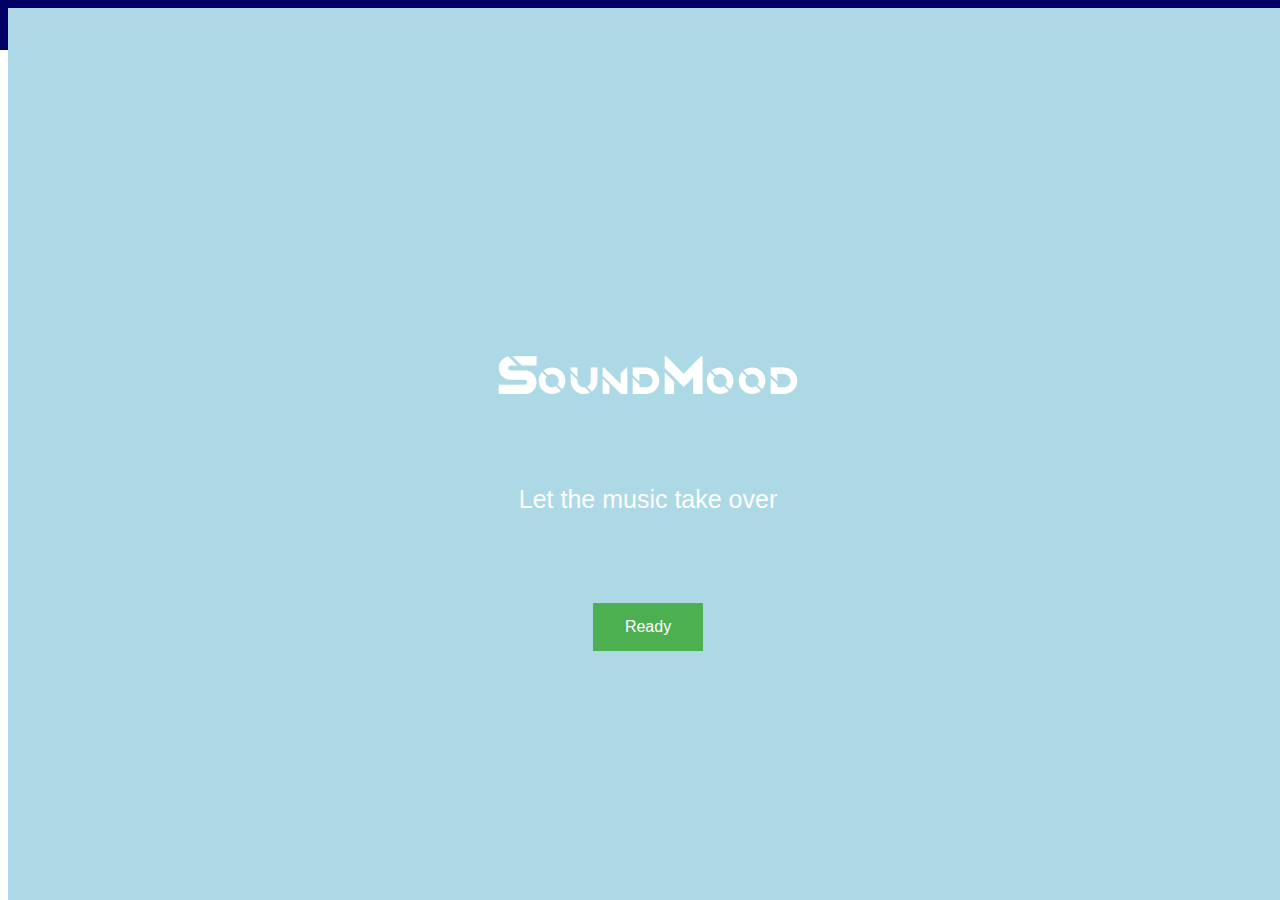
==== commit 363ff9b9: "start button" ====
--- a/index.html
+++ b/index.html
@@ -1,157 +1,159 @@
 <!DOCTYPE html>
 <html lang="en">
- <head>
-   <meta charset="UTF-8">
-   <title>SoundMood</title>
-    <meta name="viewport" content="width=device-width, initial-scale=1, shrink-to-fit=no">
-    <meta name="description" content="Mobile application for suggesting song according to your mood">
-    <meta name="author" content="Davis, Gabriel, Maria">
-    <link href="css/reset.css" type="text/css" rel="stylesheet">
-    <link href="css/style.css" rel="stylesheet" type="text/css">
-    <link rel="stylesheet" type="text/css" href="css/animate.css">
 
-    <!--links to css and fonts-->
- </head>
+<head>
+  <meta charset="UTF-8">
+  <title>SoundMood</title>
+  <meta name="viewport" content="width=device-width, initial-scale=1, shrink-to-fit=no">
+  <meta name="description" content="Mobile application for suggesting song according to your mood">
+  <meta name="author" content="Davis, Gabriel, Maria">
+  <link href="css/reset.css" type="text/css" rel="stylesheet">
+  <link href="css/style.css" rel="stylesheet" type="text/css">
+  <link rel="stylesheet" type="text/css" href="css/animate.css">
 
- <body>
+  <!--links to css and fonts-->
+</head>
 
-<header class="header">
-  <h1 class="header__h1">SoundMood</h1>
-</header>
+<body>
 
-<!--loading screen-->
-<section id="loadingscreen" class="loader noscroll">
-<p class="loader__p loader__p--bold animated zoomIn">SoundMood</p>
-<p class="loader__p">Let the music take over</p>
-<button id="ready">Ready</button>
-</section>
+  <header class="header">
+    <h1 class="header__h1">SoundMood</h1>
+  </header>
 
-<!--first screen with instruction-->
-<section id="instruction1" class="instruction noscroll">
-  <p id="instructionP" class="instruction__p animated animated">Choose the photo which <br>suits your current mood.</p>
-  <button id="ok" class="instruction__button animated">OK</button>
-</section>
+  <!--loading screen-->
+  <section id="loadingscreen" class="loader noscroll">
+    <p class="loader__p loader__p--bold animated zoomIn">SoundMood</p>
+    <p class="loader__p">Let the music take over</p>
+    <button id="ready" class="instruction__button animated zoomIn">Ready</button>
+  </section>
+
+  <!--first screen with instruction-->
+  <section id="instruction1" class="instruction noscroll">
+    <p id="instructionP" class="instruction__p animated animated">Choose the photo which <br>suits your current mood.</p>
+    <button id="ok" class="instruction__button animated">OK</button>
+  </section>
 
 
-<section id="gallery1" class="gallery noscroll">
+  <section id="gallery1" class="gallery noscroll">
     <figure class="gallery__img"><img src="img/sad-picture.jpg" data-value='sad'></figure>
     <figure class="gallery__img"><img src="img/happy-picture.jpg" data-value='happy'></figure>
     <figure class="gallery__img"><img src="img/bored-picture.jpg" data-value='bored'></figure>
     <figure class="gallery__img"><img src="img/energetic-picture.jpg" data-value='energetic'></figure>
     <!--timer-->
-   <aside class="gallery__timer">
-  	<div id="timer" data-seconds-left="10"></div>
+    <aside class="gallery__timer">
+      <div id="timer" data-seconds-left="10"></div>
     </aside>
-</section>
-<!-- GIF -->
-<section id="gifScreen" class="gifScreen noscroll">
-  <img src="img/funny-gif.gif" alt="Funny GIF" class="gifScreen__gif">
-  
-</section>
-<!--second screen instruction-->
-<section id="instruction2" class="instruction noscroll">
-  <p id="instructionP2" class="instruction__p animated animated">Choose the emoticon which <br>suits your current mood.</p>
-  <button id="ok2" class="instruction__button animated">OK</button>
-</section>
-<!--emoticons-->
-<section id="gallery2" class="gallery noscroll">
-  <figure class="gallery__img"><img v-on:click="showResult" src="img/sad-emotion.png" data-value='sad'></figure>
-  <figure class="gallery__img"><img v-on:click="showResult" src="img/happy-emotion.png" data-value='happy'></figure>
-  <figure class="gallery__img"><img v-on:click="showResult" src="img/bored-emotion.png" data-value='bored'></figure>
-  <figure class="gallery__img"><img v-on:click="showResult" src="img/energetic-emotion.png" data-value='energetic'></figure>
-  <!--timer-->
-  <aside class="gallery__timer">
-  	<div id="timer2"  data-seconds-left="10"></div>
+  </section>
+  <!-- GIF -->
+  <section id="gifScreen" class="gifScreen noscroll">
+    <img src="img/funny-gif.gif" alt="Funny GIF" class="gifScreen__gif">
+
+  </section>
+  <!--second screen instruction-->
+  <section id="instruction2" class="instruction noscroll">
+    <p id="instructionP2" class="instruction__p animated animated">Choose the emoticon which <br>suits your current mood.</p>
+    <button id="ok2" class="instruction__button animated">OK</button>
+  </section>
+  <!--emoticons-->
+  <section id="gallery2" class="gallery noscroll">
+    <figure class="gallery__img gallery__img--emoticon"><img v-on:click="showResult" class="gallery__img--face" src="img/sad-emotion.png" data-value='sad'></figure>
+    <figure class="gallery__img gallery__img--emoticon"><img v-on:click="showResult" class="gallery__img--face" src="img/happy-emotion.png" data-value='happy'></figure>
+    <figure class="gallery__img gallery__img--emoticon"><img v-on:click="showResult" class="gallery__img--face" src="img/bored-emotion.png" data-value='bored'></figure>
+    <figure class="gallery__img gallery__img--emoticon"><img v-on:click="showResult" class="gallery__img--face" src="img/energetic-emotion.png" data-value='energetic'></figure>
+    <!--timer-->
+    <aside class="gallery__timer">
+      <div id="timer2" data-seconds-left="10"></div>
     </aside>
-</section>
+  </section>
 
 
-<!-- slow result end screen (error) -->
-<section id="SlowEndScreen" class="endScreen noscroll">
-<h1 class="endScreen__h1">You seem to be slow today...</h1>
-<img src="img/slow-emotion.png" alt="Emoticon" class="endScreen__img">
-<p class="endScreen__p endScreen__p--end">Try listening to this:</p>
+  <!-- slow result end screen (error) -->
+  <section id="SlowEndScreen" class="endScreen noscroll">
+    <h1 class="endScreen__h1">You seem to be slow today...</h1>
+    <img src="img/slow-emotion.png" alt="Emoticon" class="endScreen__img">
+    <p class="endScreen__p endScreen__p--end">Try listening to this:</p>
 
-<!-- resulting song -->
-<button class="endScreen__button endScreen__button--play" data-value=0>
+    <!-- resulting song -->
+    <button class="endScreen__button endScreen__button--play" data-value=0>
   <audio src="songs/BrunoMars-TheLazySong.mp3"></audio>
   <img src="img/play-button.svg" alt="Play Button">
 </button>
-<button class="endScreen__button endScreen__button--pause" data-value=0>
+    <button class="endScreen__button endScreen__button--pause" data-value=0>
   <audio src="songs/BrunoMars-TheLazySong.mp3"></audio>
   <img src="img/pause-button.svg" alt="Pause Button">
 </button>
-<p class="endScreen__p endScreen__p--right endScreen__p--end endScreen__p--bold">The Lazy Song</p>
-<p class="endScreen__p endScreen__p--right endScreen__p--start">Bruno Mars</p>
+    <p class="endScreen__p endScreen__p--right endScreen__p--end endScreen__p--bold">The Lazy Song</p>
+    <p class="endScreen__p endScreen__p--right endScreen__p--start">Bruno Mars</p>
 
-<!-- other similar songs -->
-<p class="endScreen__p endScreen__p--left">Similar songs:</p>
-<button class="endScreen__button endScreen__button--more">
+    <!-- other similar songs -->
+    <p class="endScreen__p endScreen__p--left">Similar songs:</p>
+    <button class="endScreen__button endScreen__button--more">
   <img src="img/more-button.svg" alt="More Button">
 </button>
 
-</section>
+  </section>
 
-<!-- sad result end screen -->
-<section id="SadEndScreen" class="endScreen  noscroll">
-<h1 class="endScreen__h1">You seem to be sad today...</h1>
-<img src="img/sad-emotion.png" alt="Emoticon" class="endScreen__img">
-<p class="endScreen__p endScreen__p--end">Try listening to this:</p>
+  <!-- sad result end screen -->
+  <section id="SadEndScreen" class="endScreen  noscroll">
+    <h1 class="endScreen__h1">You seem to be sad today...</h1>
+    <img src="img/sad-emotion.png" alt="Emoticon" class="endScreen__img">
+    <p class="endScreen__p endScreen__p--end">Try listening to this:</p>
 
-<!-- resulting song -->
-<button class="endScreen__button endScreen__button--play" data-value=1>
+    <!-- resulting song -->
+    <button class="endScreen__button endScreen__button--play" data-value=1>
   <audio src="songs/NIN-EveryDayIsExactlyTheSame.mp3"></audio>
   <img src="img/play-button.svg" alt="Play Button">
 </button>
-<button class="endScreen__button endScreen__button--pause" data-value=1>
+    <button class="endScreen__button endScreen__button--pause" data-value=1>
   <audio src="songs/NIN-EveryDayIsExactlyTheSame.mp3"></audio>
   <img src="img/pause-button.svg" alt="Pause Button">
 </button>
-<p class="endScreen__p endScreen__p--right endScreen__p--end endScreen__p--bold">Every Day is Exactly the Same</p>
-<p class="endScreen__p endScreen__p--right endScreen__p--start">Nine Inch Nails</p>
+    <p class="endScreen__p endScreen__p--right endScreen__p--end endScreen__p--bold">Every Day is Exactly the Same</p>
+    <p class="endScreen__p endScreen__p--right endScreen__p--start">Nine Inch Nails</p>
 
-<!-- other similar songs -->
-<p class="endScreen__p endScreen__p--left">Similar songs:</p>
-<button class="endScreen__button endScreen__button--more">
+    <!-- other similar songs -->
+    <p class="endScreen__p endScreen__p--left">Similar songs:</p>
+    <button class="endScreen__button endScreen__button--more">
   <img src="img/more-button.svg" alt="More Button">
 </button>
 
-</section>
+  </section>
 
-<!-- happy result end screen -->
-<section id="HappyEndScreen" class="endScreen  noscroll">
-<h1 class="endScreen__h1">You seem to be happy!</h1>
-<img src="img/happy-emotion.png" alt="Emoticon" class="endScreen__img">
-<p class="endScreen__p endScreen__p--end">Try listening to this:</p>
+  <!-- happy result end screen -->
+  <section id="HappyEndScreen" class="endScreen  noscroll">
+    <h1 class="endScreen__h1">You seem to be happy!</h1>
+    <img src="img/happy-emotion.png" alt="Emoticon" class="endScreen__img">
+    <p class="endScreen__p endScreen__p--end">Try listening to this:</p>
 
-<!-- resulting song -->
-<button class="endScreen__button endScreen__button--play" data-value=2>
+    <!-- resulting song -->
+    <button class="endScreen__button endScreen__button--play" data-value=2>
   <audio src="songs/PharrellWilliams-Happy.mp3"></audio>
   <img src="img/play-button.svg" alt="Play Button">
 </button>
-<button class="endScreen__button endScreen__button--pause" data-value=2>
+    <button class="endScreen__button endScreen__button--pause" data-value=2>
   <audio src="songs/PharrellWilliams-Happy.mp3"></audio>
   <img src="img/pause-button.svg" alt="Play Button">
 </button>
-<p class="endScreen__p endScreen__p--right endScreen__p--end endScreen__p--bold">Happy</p>
-<p class="endScreen__p endScreen__p--right endScreen__p--start">Pharrell Williams</p>
+    <p class="endScreen__p endScreen__p--right endScreen__p--end endScreen__p--bold">Happy</p>
+    <p class="endScreen__p endScreen__p--right endScreen__p--start">Pharrell Williams</p>
 
-<!-- other similar songs -->
-<p class="endScreen__p endScreen__p--left">Similar songs:</p>
-<button class="endScreen__button endScreen__button--more">
+    <!-- other similar songs -->
+    <p class="endScreen__p endScreen__p--left">Similar songs:</p>
+    <button class="endScreen__button endScreen__button--more">
   <img src="img/more-button.svg" alt="More Button">
 </button>
 
-</section>
+  </section>
 
 
 
-<script src="https://cdn.jsdelivr.net/npm/vue@2.5.13/dist/vue.js"></script>
-<!-- jQuery -->
-<script src="https://ajax.googleapis.com/ajax/libs/jquery/3.3.1/jquery.min.js"></script>
-<!-- jQuery plugin for timer -->
-<script type="text/javascript" src="js/jquery.simple.timer.js"></script>
+  <script src="https://cdn.jsdelivr.net/npm/vue@2.5.13/dist/vue.js"></script>
+  <!-- jQuery -->
+  <script src="https://ajax.googleapis.com/ajax/libs/jquery/3.3.1/jquery.min.js"></script>
+  <!-- jQuery plugin for timer -->
+  <script type="text/javascript" src="js/jquery.simple.timer.js"></script>
 
-<script src="js/script.js" type="text/javascript"></script>
- </body>
-</html>
+  <script src="js/script.js" type="text/javascript"></script>
+</body>
+
+</html>--- a/css/style.css
+++ b/css/style.css
@@ -22,6 +22,7 @@
   box-sizing: border-box; }
 
 .header {
+  font-family: Quantum;
   position: absolute;
   z-index: 10;
   background-color: #000066;
@@ -56,6 +57,10 @@
 .loader__p {
   font-size: 25px;
   color: white; }
+
+#ready {
+  align-self: center;
+  margin-top: 5%; }
 
 /*end*/
 /*  sceens with instruction */
@@ -139,6 +144,42 @@
 
 #gallery2 {
   z-index: 4; }
+
+.gallery__img--emoticon {
+  display: flex;
+  justify-self: center;
+  align-self: center; }
+
+.gallery {
+  width: 100vw;
+  height: 100vh;
+  display: grid;
+  padding-top: 30px;
+  grid-template-columns: repeat(2, 1fr);
+  grid-template-rows: repeat(2, 1fr);
+  overflow: hidden; }
+  .gallery__img {
+    overflow: hidden; }
+    .gallery__img img {
+      width: 100%;
+      height: 100%;
+      object-fit: cover; }
+  .gallery__timer {
+    background-color: white;
+    width: 100px;
+    height: 100px;
+    margin-top: 15px;
+    border-radius: 50%;
+    position: absolute;
+    top: 50%;
+    left: 50%;
+    transform: translate(-50%, -50%);
+    display: flex;
+    justify-content: center;
+    align-items: center; }
+
+#gallery1 {
+  z-index: 7; }
 
 .endScreen {
   text-align: center;
@@ -198,6 +239,22 @@
 .topLayer {
   z-index: 9; }
 
+/* timer styles */
+.jst-hours {
+  display: none; }
+
+.jst-minutes {
+  display: none; }
+
+.jst-seconds {
+  float: left; }
+
+.jst-clearDiv {
+  clear: both; }
+
+.jst-timeout {
+  color: red; }
+
 /* for hiding section */
 .hidden {
   display: none; }
